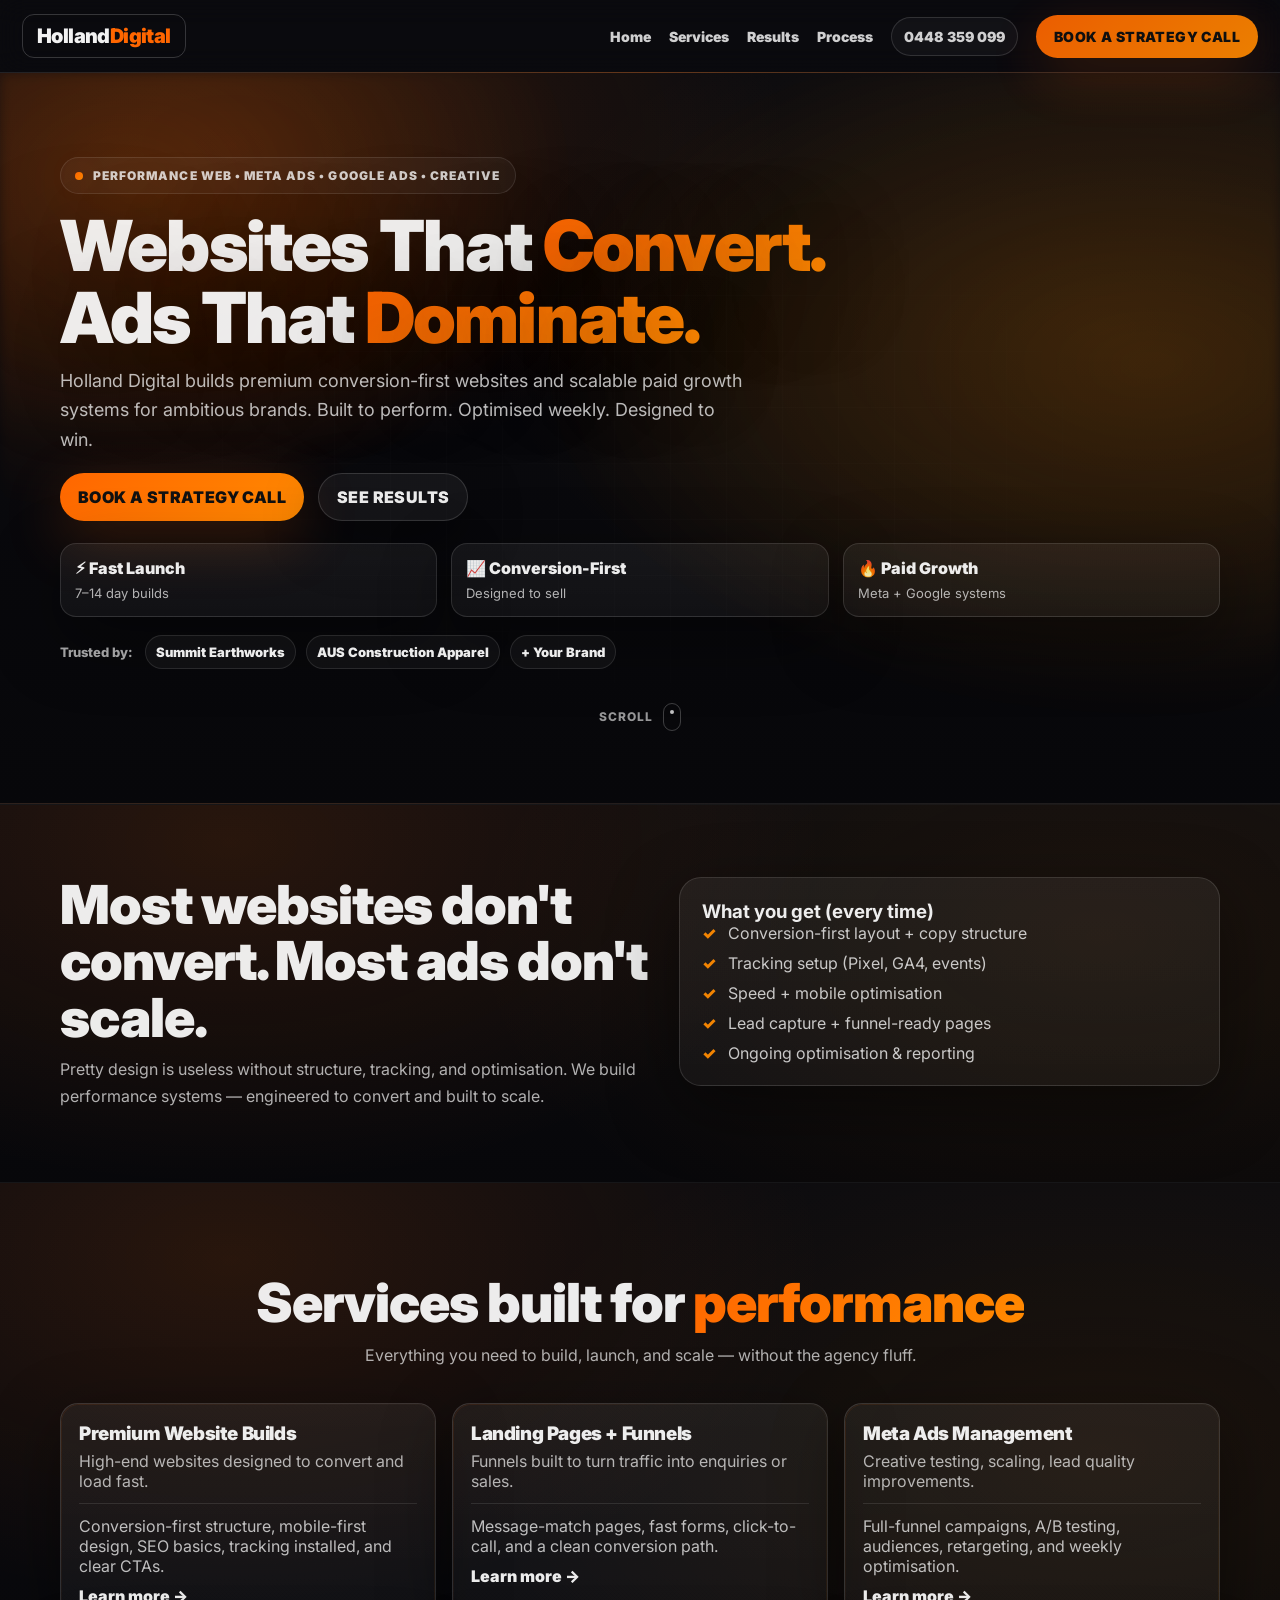
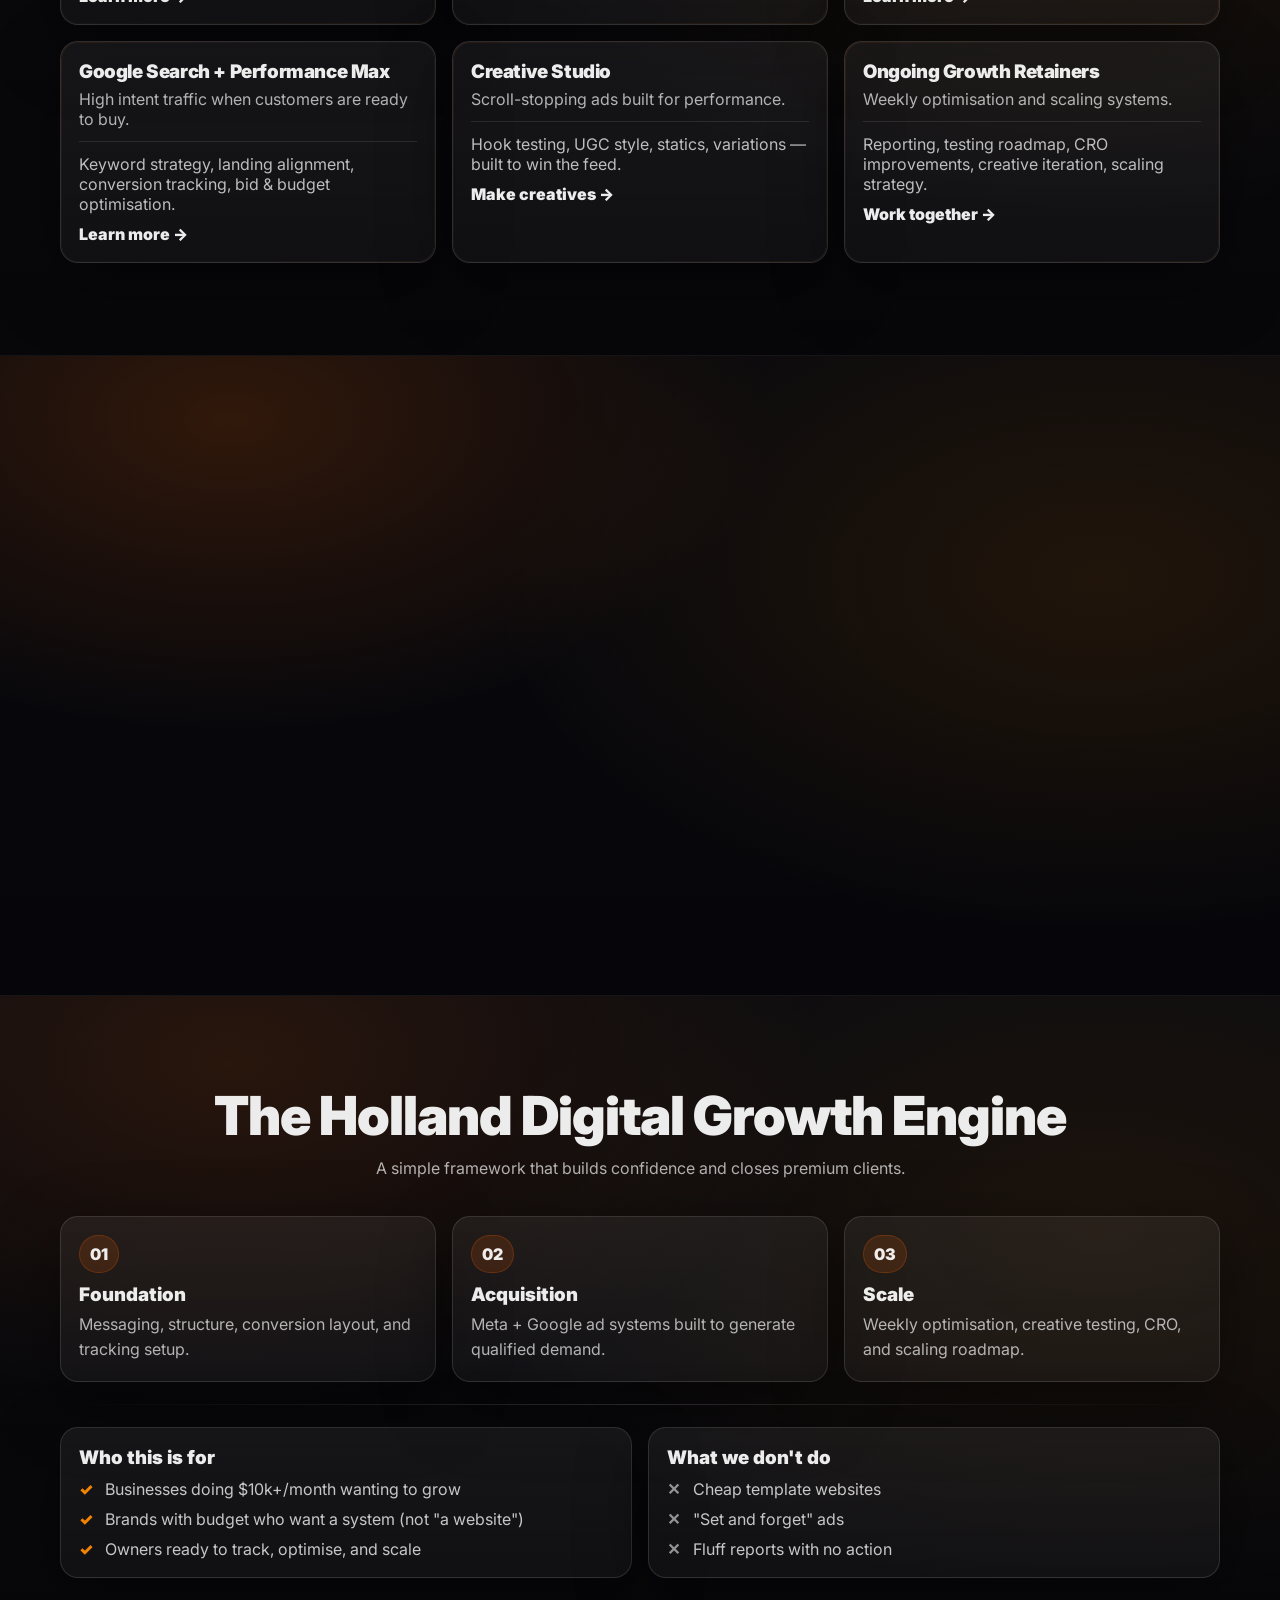
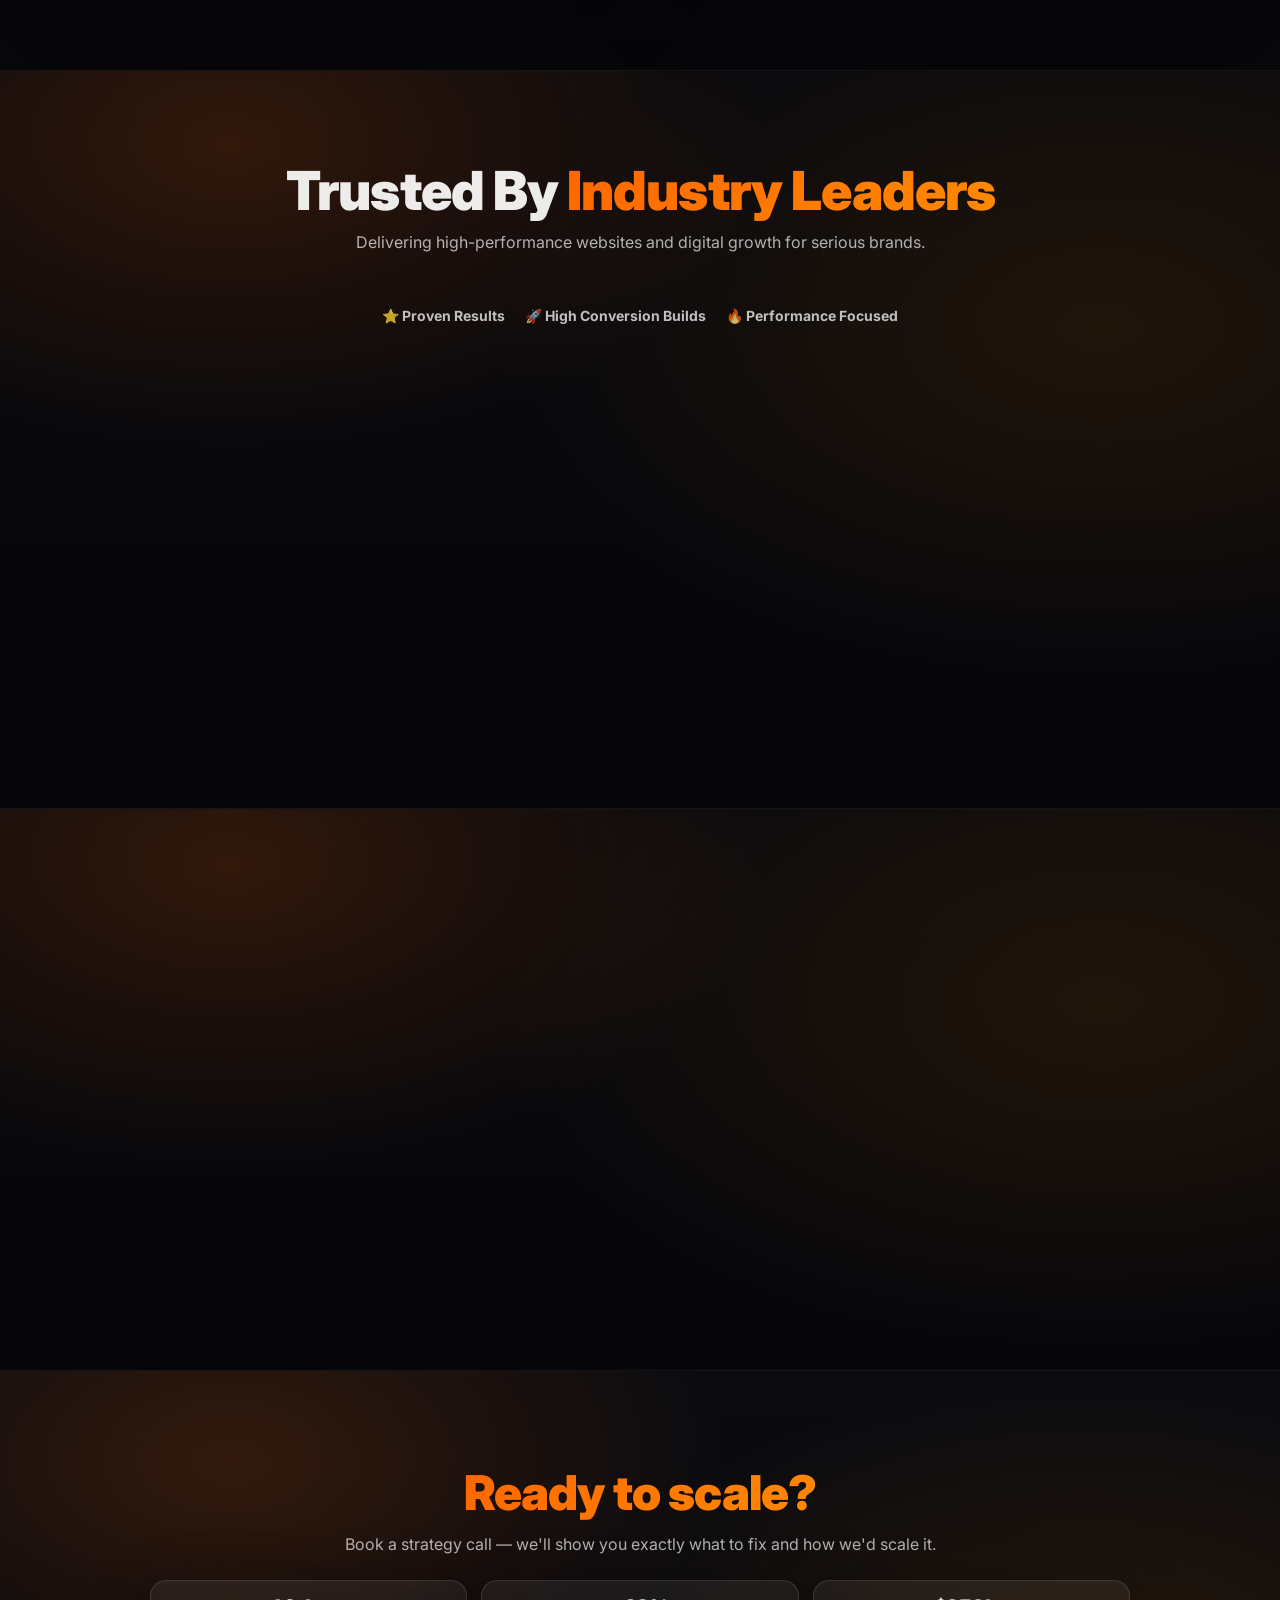
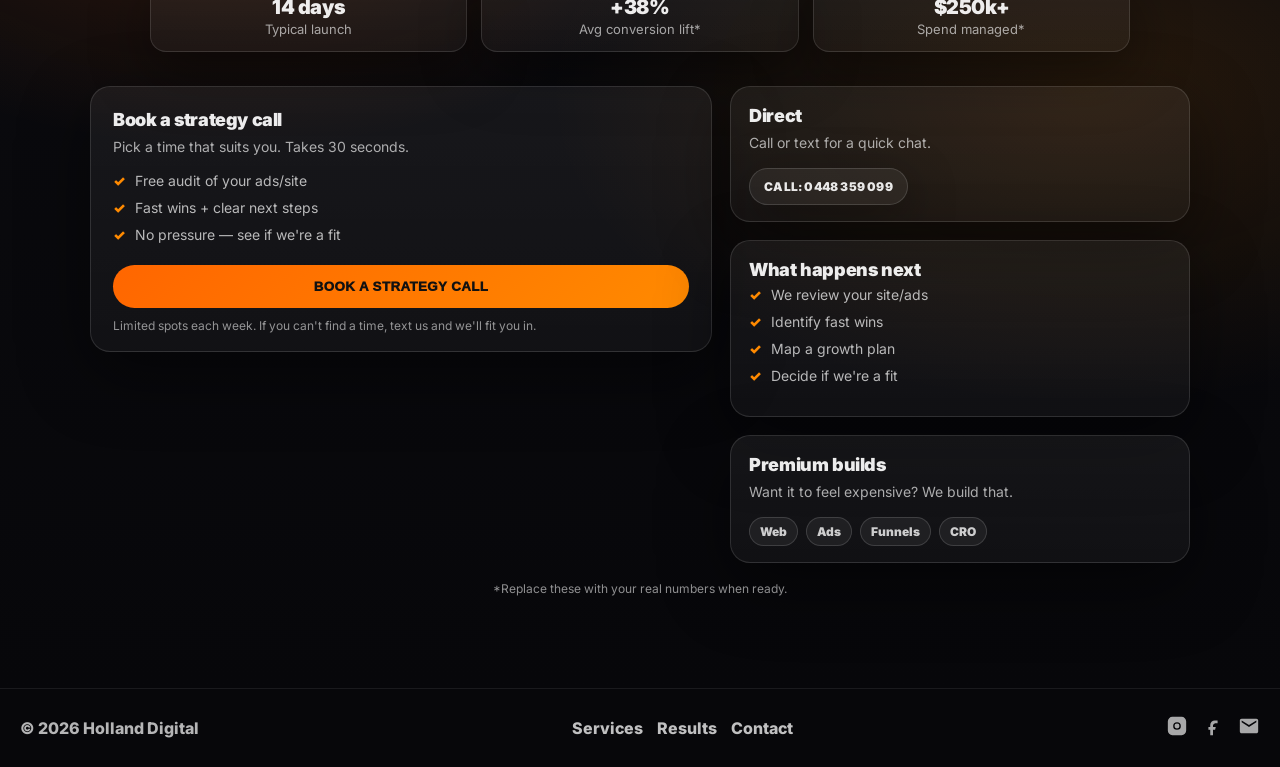
==== index.html @ 3cc05c01 "Replace service card links with single 'Learn more →' per card Made-with: Cursor" ====
<!doctype html>
<html lang="en">
<head>
  <meta charset="utf-8" />
  <meta name="viewport" content="width=device-width,initial-scale=1" />
  <meta name="theme-color" content="#0b0b0f" />

  <!-- Title Tag -->
  <title>Web Design & Google Ads Agency Australia | Holland Digital</title>

  <!-- Meta Description -->
  <meta name="description" content="Holland Digital builds premium conversion-first websites and Google & Meta ad systems for ambitious Australian brands. Fast launches, weekly optimisation, real results.">

  <!-- Open Graph (for social sharing) -->
  <meta property="og:title" content="Web Design & Google Ads Agency Australia | Holland Digital">
  <meta property="og:description" content="Premium websites and paid ad systems built to convert and scale.">
  <meta property="og:url" content="https://www.holland-digital.com/">
  <meta property="og:type" content="website">

  <link rel="icon" type="image/x-icon" href="/favicon.ico">
  <link rel="icon" type="image/png" sizes="32x32" href="/favicon-32x32.png">
  <link rel="icon" type="image/png" sizes="16x16" href="/favicon-16x16.png">
  <link rel="apple-touch-icon" sizes="180x180" href="/apple-touch-icon.png">
  <link rel="manifest" href="/site.webmanifest">

  <link rel="preconnect" href="https://fonts.googleapis.com" />
  <link rel="preconnect" href="https://fonts.gstatic.com" crossorigin />
  <link href="https://fonts.googleapis.com/css2?family=Inter:wght@400;500;600;700;800;900;1000&display=swap" rel="stylesheet" />

  <link rel="stylesheet" href="style.css" />
  <link rel="stylesheet" href="https://assets.calendly.com/assets/external/widget.css" />
</head>

<body class="theme-dark">

  <!-- NAV -->
  <nav class="nav">
    <a class="brand" href="#top" aria-label="Holland Digital Home">
      <span class="brand__box">Holland<span>Digital</span></span>
    </a>

    <div class="nav__links">
      <a href="#top">Home</a>
      <a href="#services">Services</a>
      <a href="#results">Results</a>
      <a href="#process">Process</a>
      <a href="tel:0448359099" class="nav__phone">0448 359 099</a>
      <a href="#" class="cta js-calendly">BOOK A STRATEGY CALL</a>
    </div>

    <button class="nav__burger" aria-label="Open menu" aria-expanded="false">
      <span></span><span></span><span></span>
    </button>
  </nav>

  <!-- MOBILE MENU -->
  <div class="mobile" data-mobile>
    <div class="mobile__panel">
      <a href="#top">Home</a>
      <a href="#services">Services</a>
      <a href="#results">Results</a>
      <a href="#process">Process</a>
      <a href="#faq">FAQ</a>
      <a href="tel:0448359099">Call: 0448 359 099</a>
      <a href="#" class="cta js-calendly">BOOK A STRATEGY CALL</a>
    </div>
  </div>

  <!-- HERO -->
  <header id="top" class="hero">
    <div class="hero__bg"></div>
    <div class="hero__grid"></div>

    <div class="container hero__wrap">
      <div class="hero__left">
        <div class="pill reveal">
          <span class="dot"></span>
          PERFORMANCE WEB • META ADS • GOOGLE ADS • CREATIVE
        </div>

        <h1 class="reveal">
          Websites That <span class="accent">Convert.</span><br/>
          Ads That <span class="accent">Dominate.</span>
        </h1>

        <p class="reveal">
          Holland Digital builds premium conversion-first websites and scalable paid growth systems for ambitious brands.
          Built to perform. Optimised weekly. Designed to win.
        </p>

        <div class="hero__actions reveal">
          <a href="#" class="cta js-calendly">BOOK A STRATEGY CALL</a>
          <a class="btn btn--ghost" href="#results">SEE RESULTS</a>
        </div>

        <div class="proof reveal">
          <div class="proof__item">
            <strong>⚡ Fast Launch</strong>
            <span>7–14 day builds</span>
          </div>
          <div class="proof__item">
            <strong>📈 Conversion-First</strong>
            <span>Designed to sell</span>
          </div>
          <div class="proof__item">
            <strong>🔥 Paid Growth</strong>
            <span>Meta + Google systems</span>
          </div>
        </div>

        <div class="trust reveal">
          <span class="trust__label">Trusted by:</span>
          <div class="trust__row">
            <div class="trust__chip">Summit Earthworks</div>
            <div class="trust__chip">AUS Construction Apparel</div>
            <div class="trust__chip">+ Your Brand</div>
          </div>
        </div>
      </div>

    </div>

    <div class="hero__scroll">
      <span>Scroll</span>
      <div class="hero__mouse"></div>
    </div>
  </header>

  <!-- CALLOUT -->
  <section class="section section--tight">
    <div class="container">
      <div class="split">
        <div class="split__left reveal">
          <h2 class="h2">Most websites don't convert. Most ads don't scale.</h2>
          <p class="muted">
            Pretty design is useless without structure, tracking, and optimisation.
            We build performance systems — engineered to convert and built to scale.
          </p>
        </div>
        <div class="split__right reveal">
          <div class="calloutCard">
            <h3>What you get (every time)</h3>
            <ul class="ticks">
              <li>Conversion-first layout + copy structure</li>
              <li>Tracking setup (Pixel, GA4, events)</li>
              <li>Speed + mobile optimisation</li>
              <li>Lead capture + funnel-ready pages</li>
              <li>Ongoing optimisation & reporting</li>
            </ul>
          </div>
        </div>
      </div>
    </div>
  </section>

  <!-- SERVICES -->
  <section id="services" class="section">
    <div class="container">
      <div class="sectionHead">
        <h2 class="h2 reveal">Services built for <span class="accent">performance</span></h2>
        <p class="muted reveal">Everything you need to build, launch, and scale — without the agency fluff.</p>
      </div>

      <div class="grid grid--3">
        <article class="card reveal">
          <div class="card__top">
            <h3>Premium Website Builds</h3>
            <p>High-end websites designed to convert and load fast.</p>
          </div>
          <div class="card__more">
            <p>Conversion-first structure, mobile-first design, SEO basics, tracking installed, and clear CTAs.</p>
            <a class="mini" href="/web-design">Learn more →</a>
          </div>
        </article>

        <article class="card reveal">
          <div class="card__top">
            <h3>Landing Pages + Funnels</h3>
            <p>Funnels built to turn traffic into enquiries or sales.</p>
          </div>
          <div class="card__more">
            <p>Message-match pages, fast forms, click-to-call, and a clean conversion path.</p>
            <a class="mini" href="/landing-pages">Learn more →</a>
          </div>
        </article>

        <article class="card reveal">
          <div class="card__top">
            <h3>Meta Ads Management</h3>
            <p>Creative testing, scaling, lead quality improvements.</p>
          </div>
          <div class="card__more">
            <p>Full-funnel campaigns, A/B testing, audiences, retargeting, and weekly optimisation.</p>
            <a class="mini" href="/meta-ads">Learn more →</a>
          </div>
        </article>

        <article class="card reveal">
          <div class="card__top">
            <h3>Google Search + Performance Max</h3>
            <p>High intent traffic when customers are ready to buy.</p>
          </div>
          <div class="card__more">
            <p>Keyword strategy, landing alignment, conversion tracking, bid & budget optimisation.</p>
            <a class="mini" href="/google-ads">Learn more →</a>
          </div>
        </article>

        <article class="card reveal">
          <div class="card__top">
            <h3>Creative Studio</h3>
            <p>Scroll-stopping ads built for performance.</p>
          </div>
          <div class="card__more">
            <p>Hook testing, UGC style, statics, variations — built to win the feed.</p>
            <a class="mini" href="#contact">Make creatives →</a>
          </div>
        </article>

        <article class="card reveal">
          <div class="card__top">
            <h3>Ongoing Growth Retainers</h3>
            <p>Weekly optimisation and scaling systems.</p>
          </div>
          <div class="card__more">
            <p>Reporting, testing roadmap, CRO improvements, creative iteration, scaling strategy.</p>
            <a class="mini" href="#contact">Work together →</a>
          </div>
        </article>
      </div>
    </div>
  </section>

  <!-- RESULTS -->
  <section id="results" class="section section--alt">
    <div class="container">
      <div class="sectionHead">
        <h2 class="h2 reveal">Performance speaks louder than claims.</h2>
        <p class="muted reveal">Drop real numbers in here. Even small wins build huge trust.</p>
      </div>

      <div class="grid grid--3">
        <article class="case reveal">
          <div class="case__metric">+37%</div>
          <div class="case__title">More enquiries</div>
          <div class="case__body">Conversion rebuild + Meta lead funnel + tracking.</div>
          <div class="case__client">Summit Earthworks</div>
        </article>

        <article class="case reveal">
          <div class="case__metric">3.8x</div>
          <div class="case__title">ROAS</div>
          <div class="case__body">Creative testing + scaling winners + retargeting.</div>
          <div class="case__client">AUS Construction Apparel</div>
        </article>

        <article class="case reveal">
          <div class="case__metric">95+</div>
          <div class="case__title">Mobile speed</div>
          <div class="case__body">Performance build + asset optimisation + clean UI.</div>
          <div class="case__client">Your Next Brand</div>
        </article>
      </div>

      <div class="ctaStrip reveal">
        <div>
          <h3>Want results like this?</h3>
          <p class="muted">Let's map the fastest path to scale for your business.</p>
        </div>
        <a href="#" class="cta js-calendly">BOOK A STRATEGY CALL</a>
      </div>
    </div>
  </section>

  <!-- PROCESS -->
  <section id="process" class="section">
    <div class="container">
      <div class="sectionHead">
        <h2 class="h2 reveal">The Holland Digital Growth Engine</h2>
        <p class="muted reveal">A simple framework that builds confidence and closes premium clients.</p>
      </div>

      <div class="grid grid--3">
        <article class="step reveal">
          <div class="step__num">01</div>
          <h3>Foundation</h3>
          <p>Messaging, structure, conversion layout, and tracking setup.</p>
        </article>

        <article class="step reveal">
          <div class="step__num">02</div>
          <h3>Acquisition</h3>
          <p>Meta + Google ad systems built to generate qualified demand.</p>
        </article>

        <article class="step reveal">
          <div class="step__num">03</div>
          <h3>Scale</h3>
          <p>Weekly optimisation, creative testing, CRO, and scaling roadmap.</p>
        </article>
      </div>

      <div class="divider reveal"></div>

      <div class="grid grid--2">
        <div class="panel reveal">
          <h3>Who this is for</h3>
          <ul class="ticks">
            <li>Businesses doing $10k+/month wanting to grow</li>
            <li>Brands with budget who want a system (not "a website")</li>
            <li>Owners ready to track, optimise, and scale</li>
          </ul>
        </div>

        <div class="panel reveal">
          <h3>What we don't do</h3>
          <ul class="ticks ticks--x">
            <li>Cheap template websites</li>
            <li>"Set and forget" ads</li>
            <li>Fluff reports with no action</li>
          </ul>
        </div>
      </div>
    </div>
  </section>

  <!-- TRUSTED / CLIENTS -->
  <section id="trusted" class="section section-clients reveal">
    <div class="container">
      <h2 class="h2 reveal">Trusted By <span class="accent">Industry Leaders</span></h2>
      <p class="section-subtitle muted reveal">
        Delivering high-performance websites and digital growth for serious brands.
      </p>

      <div class="trust-badge">
        <span>⭐ Proven Results</span>
        <span>🚀 High Conversion Builds</span>
        <span>🔥 Performance Focused</span>
      </div>

      <div class="clients-grid">
        <div class="client-card reveal">
          <img src="assets/summit-earthworks-logo.png" alt="Summit Earthworks" onerror="this.outerHTML='<div class=client-placeholder>Summit Earthworks</div>'">
          <div class="client-meta">
            <strong>Summit Earthworks</strong>
            <span>Website Build + Lead Capture</span>
          </div>
          <div class="client-stats">
            <div class="stat-chip">
              <small>Conversion Rate</small>
              <b>+38%</b>
            </div>
            <div class="stat-chip">
              <small>Leads / Month</small>
              <b>+64%</b>
            </div>
            <div class="stat-chip">
              <small>Load Speed</small>
              <b>1.2s</b>
            </div>
          </div>
        </div>
        <div class="client-card reveal">
          <img src="assets/aus-construction-apparel-logo.png" alt="AUS Construction Apparel" onerror="this.outerHTML='<div class=client-placeholder>AUS Construction Apparel</div>'">
          <div class="client-meta">
            <strong>AUS Construction Apparel</strong>
            <span>Brand + E-commerce Build</span>
          </div>
          <div class="client-stats">
            <div class="stat-chip">
              <small>ROAS</small>
              <b>3.9×</b>
            </div>
            <div class="stat-chip">
              <small>Sales / Month</small>
              <b>+41%</b>
            </div>
            <div class="stat-chip">
              <small>Cart Rate</small>
              <b>+22%</b>
            </div>
          </div>
        </div>
      </div>
    </div>
  </section>

  <!-- FAQ -->
  <section id="faq" class="section section--alt">
    <div class="container">
      <div class="sectionHead">
        <h2 class="h2 reveal">FAQ</h2>
        <p class="muted reveal">Clear answers = faster closes.</p>
      </div>

      <div class="faq">
        <button class="faq__q reveal" aria-expanded="false">
          <span>How fast can you build a website?</span>
          <span class="faq__icon">+</span>
        </button>
        <div class="faq__a">
          Most builds launch in 7–14 days depending on page count, content, and approvals.
        </div>

        <button class="faq__q reveal" aria-expanded="false">
          <span>Do you do ads AND the website?</span>
          <span class="faq__icon">+</span>
        </button>
        <div class="faq__a">
          Yes. We build the website/funnel and the paid acquisition system so everything is aligned and trackable.
        </div>

        <button class="faq__q reveal" aria-expanded="false">
          <span>What makes you different?</span>
          <span class="faq__icon">+</span>
        </button>
        <div class="faq__a">
          We're performance-first. You get conversion structure, tracking, weekly optimisation, and a scaling roadmap — not just design.
        </div>

        <button class="faq__q reveal" aria-expanded="false">
          <span>Can you work with any industry?</span>
          <span class="faq__icon">+</span>
        </button>
        <div class="faq__a">
          Yes — if you have budget, offer clarity, and a desire to scale. We tailor the system to your market.
        </div>
      </div>
    </div>
  </section>

  <!-- CONTACT -->
  <section id="contact" class="section section-dark section-contact">
    <div class="container">
      <h2 class="cta-title reveal"><span class="accent">Ready to scale?</span></h2>
      <p class="section-subtitle reveal">Book a strategy call — we'll show you exactly what to fix and how we'd scale it.</p>

      <!-- mini proof stats -->
      <div class="mini-stats reveal">
        <div class="mini-stat">
          <div class="mini-num">14 days</div>
          <div class="mini-label">Typical launch</div>
        </div>
        <div class="mini-stat">
          <div class="mini-num">+38%</div>
          <div class="mini-label">Avg conversion lift*</div>
        </div>
        <div class="mini-stat">
          <div class="mini-num">$250k+</div>
          <div class="mini-label">Spend managed*</div>
        </div>
      </div>

      <div class="contact-grid">
        <!-- LEFT: booking card -->
        <div class="contact-card contact-card--primary reveal">
          <h3>Book a strategy call</h3>
          <p class="muted">Pick a time that suits you. Takes 30 seconds.</p>

          <ul class="ticklist">
            <li>Free audit of your ads/site</li>
            <li>Fast wins + clear next steps</li>
            <li>No pressure — see if we're a fit</li>
          </ul>

          <button
            class="btn primary btn-calendly js-calendly"
            type="button"
          >
            BOOK A STRATEGY CALL
          </button>

          <div class="tiny tiny-dark">
            Limited spots each week. If you can't find a time, text us and we'll fit you in.
          </div>
        </div>

        <!-- RIGHT: support cards -->
        <div class="contact-side reveal">
          <div class="contact-card">
            <h3>Direct</h3>
            <p class="muted">Call or text for a quick chat.</p>
            <a class="pill" href="tel:0448359099">CALL: 0448 359 099</a>
          </div>

          <div class="contact-card">
            <h3>What happens next</h3>
            <ul class="ticklist">
              <li>We review your site/ads</li>
              <li>Identify fast wins</li>
              <li>Map a growth plan</li>
              <li>Decide if we're a fit</li>
            </ul>
          </div>

          <div class="contact-card">
            <h3>Premium builds</h3>
            <p class="muted">Want it to feel expensive? We build that.</p>
            <div class="chips">
              <span class="chip">Web</span>
              <span class="chip">Ads</span>
              <span class="chip">Funnels</span>
              <span class="chip">CRO</span>
            </div>
          </div>
        </div>
      </div>

      <p class="tiny tiny-center reveal">
        *Replace these with your real numbers when ready.
      </p>
    </div>
  </section>

  <!-- FOOTER -->
  <footer class="footer">
    <div class="footer-left">
      © <span id="y"></span> Holland Digital
    </div>

    <div class="footlinks">
      <a href="#services">Services</a>
      <a href="#results">Results</a>
      <a href="#contact">Contact</a>
    </div>

    <div class="socials">
      <a href="https://www.instagram.com/hollanddigital_?igsh=MTB1NHE2cHNudWk3Zg%3D%3D" target="_blank" rel="noopener noreferrer" aria-label="Instagram">
        <svg viewBox="0 0 24 24" class="social-icon">
          <path d="M7 2h10a5 5 0 015 5v10a5 5 0 01-5 5H7a5 5 0 01-5-5V7a5 5 0 015-5zm5 5.8A4.2 4.2 0 1016.2 12 4.2 4.2 0 0012 7.8zm0 6.9A2.7 2.7 0 1114.7 12 2.7 2.7 0 0112 14.7zm4.5-7.6a1 1 0 11-1-1 1 1 0 011 1z"/>
        </svg>
      </a>

      <a href="https://www.facebook.com/profile.php?id=61588367780540" target="_blank" rel="noopener noreferrer" aria-label="Facebook">
        <svg viewBox="0 0 24 24" class="social-icon">
          <path d="M14 9h3V6h-3c-2.8 0-5 2.2-5 5v2H7v3h2v6h3v-6h2.3l.7-3H12v-2c0-.6.4-1 1-1z"/>
        </svg>
      </a>

      <a href="mailto:jye@holland-digital.com" aria-label="Email">
        <svg viewBox="0 0 24 24" class="social-icon">
          <path d="M20 4H4c-1.1 0-2 .9-2 2v12c0 1.1.9 2 2 2h16c1.1 0 2-.9 2-2V6c0-1.1-.9-2-2-2zm0 4l-8 5-8-5V6l8 5 8-5v2z"/>
        </svg>
      </a>
    </div>
  </footer>

  <div class="hd-modal" id="calModal" aria-hidden="true">
    <div class="hd-modal__backdrop" data-close></div>

    <div class="hd-modal__panel" role="dialog" aria-modal="true" aria-labelledby="calTitle">
      <div class="hd-modal__top">
        <div class="hd-modal__titleWrap">
          <div class="hd-modal__kicker">FREE CONSULTATION</div>
          <div class="hd-modal__title" id="calTitle">Book a 30-Min Strategy Call</div>
        </div>

        <button class="hd-modal__close" type="button" aria-label="Close modal" data-close>✕</button>
      </div>

      <div class="hd-modal__body">
        <div
          class="calendly-inline-widget"
          data-url="https://calendly.com/holland-digital-ywaf/30min"
          style="min-width:320px;height:720px;">
        </div>
      </div>
    </div>
  </div>

  <script src="script.js"></script>
</body>
</html>
---- style.css ----
:root{
  --bg:#0b0b0f;
  --bg2:#07070a;

  --text: rgba(255,255,255,.92);
  --muted: rgba(255,255,255,.68);

  --orange:#ff6600;
  --orange2:#ff8a00;

  --border: rgba(255,255,255,.12);
  --surface: rgba(255,255,255,.06);
  --surface2: rgba(255,255,255,.04);

  --radius: 18px;
  --shadow: 0 22px 70px rgba(0,0,0,.45);
  --shadowH: 0 34px 110px rgba(0,0,0,.60);

  --max: 1200px;
}

*{ margin:0; padding:0; box-sizing:border-box; }
html, body{
  font-family: Inter, system-ui, -apple-system, Segoe UI, Roboto, Arial, sans-serif;
  background: linear-gradient(180deg, var(--bg), var(--bg2));
  color: var(--text);
  -webkit-font-smoothing: antialiased;
  -moz-osx-font-smoothing: grayscale;
}
body{ overflow-x:hidden; }

a{ color: rgba(255,255,255,.88); text-decoration:none; }
a:hover{ color:#fff; }

.container{
  width:100%;
  max-width: var(--max);
  margin:0 auto;
  padding:0 20px;
}

.accent{
  background: linear-gradient(135deg, var(--orange), var(--orange2));
  -webkit-background-clip:text;
  background-clip:text;
  color: transparent;
}

/* =========================
   NAV
   ========================= */
.nav{
  position: sticky;
  top:0;
  z-index: 999;
  width:100%;
  display:flex;
  align-items:center;
  justify-content:space-between;
  padding: 14px 22px;
  background: rgba(10,10,14,.72);
  border-bottom: 1px solid rgba(255,255,255,.10);
  backdrop-filter: blur(14px);
  -webkit-backdrop-filter: blur(14px);
}
.nav::after{
  content:"";
  position:absolute;
  left:0; right:0; bottom:-1px;
  height: 1px;
  background: linear-gradient(90deg, transparent, rgba(255,102,0,.55), transparent);
  opacity: .55;
  pointer-events:none;
}

.brand__box{
  display:inline-flex;
  gap: 0;
  align-items:center;
  font-weight: 1000;
  letter-spacing: -.6px;
  font-size: 20px;
  color: rgba(255,255,255,.95);
  border: 1px solid rgba(255,255,255,.18);
  border-radius: 12px;
  padding: 9px 14px;
}
.brand__box span{ color: var(--orange); }

.nav__links{
  display:flex;
  align-items:center;
  gap: 18px;
}
.nav__links a{
  font-weight: 900;
  font-size: 14px;
  opacity: .92;
  transition: transform .15s ease, opacity .15s ease;
}
.nav__links a:hover{ transform: translateY(-1px); opacity: 1; }

.nav__phone{
  padding: 10px 12px;
  border-radius: 999px;
  border: 1px solid rgba(255,255,255,.14);
  background: rgba(255,255,255,.04);
}

.nav__burger{
  display:none;
  background: transparent;
  border:0;
  cursor:pointer;
}
.nav__burger span{
  display:block;
  width: 24px;
  height: 2px;
  background: rgba(255,255,255,.85);
  margin: 5px 0;
  border-radius: 2px;
}

/* Mobile menu */
.mobile{
  position: fixed;
  inset: 0;
  background: rgba(0,0,0,.55);
  backdrop-filter: blur(8px);
  -webkit-backdrop-filter: blur(8px);
  display:none;
  z-index: 998;
}
.mobile.is-open{ display:block; }
.mobile__panel{
  position:absolute;
  right: 14px;
  top: 68px;
  width: min(340px, calc(100% - 28px));
  padding: 16px;
  border-radius: 18px;
  background: linear-gradient(180deg, rgba(20,20,26,.96), rgba(10,10,14,.96));
  border: 1px solid rgba(255,255,255,.12);
  box-shadow: var(--shadow);
  display:flex;
  flex-direction:column;
  gap: 10px;
}
.mobile__panel a{
  padding: 12px 12px;
  border-radius: 12px;
  background: rgba(255,255,255,.04);
  border: 1px solid rgba(255,255,255,.10);
}
.mobile__panel a.cta{
  justify-content: center;
  text-align: center;
  background: linear-gradient(135deg, var(--orange), var(--orange2));
  color: #111 !important;
  border: 0;
  font-weight: 900;
}

/* =========================
   BUTTONS
   ========================= */
.btn{
  display:inline-flex;
  align-items:center;
  justify-content:center;
  gap:10px;
  padding: 13px 18px;
  border-radius: 999px;
  font-weight: 1000;
  letter-spacing: .4px;
  transition: transform .16s ease, box-shadow .16s ease, border-color .16s ease, opacity .16s ease;
  position: relative;
  overflow:hidden;
}
.btn--sm{ padding: 11px 14px; font-size: 13px; }

.cta{
  display:inline-flex;
  align-items:center;
  justify-content:center;
  gap:10px;
  padding: 13px 18px;
  border-radius: 999px;
  font-weight: 1000;
  letter-spacing: .4px;
  text-decoration: none;
  transition: transform .16s ease, box-shadow .16s ease;
  position: relative;
  overflow: hidden;
  background: linear-gradient(135deg, var(--orange), var(--orange2));
  color: #111 !important;
  border: 0;
  box-shadow: 0 18px 60px rgba(255,102,0,.22);
}
.cta:hover{
  transform: translateY(-2px);
  box-shadow: 0 24px 72px rgba(255,102,0,.30);
}
.cta::after{
  content:"";
  position:absolute;
  top:-40%;
  left:-35%;
  width:40%;
  height:180%;
  background: linear-gradient(90deg, transparent, rgba(255,255,255,.35), transparent);
  transform: rotate(18deg);
  opacity:0;
}
.cta:hover::after{
  opacity:1;
  animation: shine .9s ease forwards;
}

.btn--primary,
.btn-primary{
  background: linear-gradient(135deg, var(--orange), var(--orange2));
  color: #111 !important;
  border: 0;
  box-shadow: 0 18px 60px rgba(255,102,0,.22);
}
.btn-primary{
  display:inline-flex;
  align-items:center;
  justify-content:center;
  gap:10px;
  padding: 13px 18px;
  border-radius: 999px;
  font-weight: 1000;
  letter-spacing: .4px;
  text-decoration: none;
  transition: transform .16s ease, box-shadow .16s ease;
  position: relative;
  overflow: hidden;
}
.btn-primary.btn--sm{ padding: 11px 14px; font-size: 13px; }
.btn--primary:hover,
.btn-primary:hover{
  transform: translateY(-2px);
  box-shadow: 0 24px 72px rgba(255,102,0,.30);
}

.btn--ghost{
  background: rgba(255,255,255,.05);
  border: 1px solid rgba(255,255,255,.14);
  color: rgba(255,255,255,.92);
  box-shadow: 0 18px 55px rgba(0,0,0,.35);
}
.btn--ghost:hover{
  transform: translateY(-2px);
  border-color: rgba(255,102,0,.25);
}

/* Shine */
.btn--primary::after,
.btn-primary::after{
  content:"";
  position:absolute;
  top:-40%;
  left:-35%;
  width:40%;
  height:180%;
  background: linear-gradient(90deg, transparent, rgba(255,255,255,.35), transparent);
  transform: rotate(18deg);
  opacity:0;
}
.btn--primary:hover::after,
.btn-primary:hover::after{
  opacity:1;
  animation: shine .9s ease forwards;
}
@keyframes shine{
  0%{ transform: translateX(0) rotate(18deg); }
  100%{ transform: translateX(380%) rotate(18deg); }
}

/* =========================
   HERO
   ========================= */
.hero{
  position: relative;
  overflow:hidden;
  padding: 84px 0 72px;
  border-bottom: 1px solid rgba(255,255,255,.06);
  background:
    radial-gradient(900px 520px at 18% 10%, rgba(255,102,0,.16), transparent 62%),
    radial-gradient(900px 520px at 86% 35%, rgba(255,138,0,.10), transparent 68%),
    linear-gradient(180deg, var(--bg), var(--bg2));
}
.hero__bg{
  position:absolute;
  inset:0;
  background:
    radial-gradient(700px 520px at 10% 15%, rgba(255,102,0,.20), transparent 65%),
    radial-gradient(900px 520px at 90% 40%, rgba(255,138,0,.14), transparent 70%);
  filter: blur(6px);
  opacity: .95;
  pointer-events:none;
  z-index:0;
}
.hero__grid{
  position:absolute;
  inset:-2px;
  background:
    linear-gradient(to right, rgba(255,255,255,.07) 1px, transparent 1px),
    linear-gradient(to bottom, rgba(255,255,255,.07) 1px, transparent 1px);
  background-size: 56px 56px;
  opacity:.16;
  mask-image: radial-gradient(closest-side, rgba(0,0,0,1) 35%, transparent 85%);
  -webkit-mask-image: radial-gradient(closest-side, rgba(0,0,0,1) 35%, transparent 85%);
  pointer-events:none;
  z-index:0;
  animation: gridMove 16s linear infinite;
}
@keyframes gridMove{
  0%{ transform: translate3d(0,0,0); }
  100%{ transform: translate3d(-56px,-56px,0); }
}

.hero__wrap{
  position: relative;
  z-index: 1;
  display:grid;
  grid-template-columns: 1fr;
  gap: 42px;
  align-items:center;
}

.pill{
  display:inline-flex;
  gap: 10px;
  align-items:center;
  padding: 10px 14px;
  border-radius: 999px;
  background: rgba(255,255,255,.04);
  border: 1px solid rgba(255,255,255,.10);
  color: rgba(255,255,255,.78);
  font-weight: 900;
  font-size: 12px;
  letter-spacing: 1.05px;
  text-transform: uppercase;
}
.dot{
  width: 8px;
  height: 8px;
  border-radius: 999px;
  background: linear-gradient(135deg, var(--orange), var(--orange2));
  box-shadow: 0 0 24px rgba(255,102,0,.35);
}

.hero h1{
  margin: 16px 0 12px;
  font-weight: 1000;
  letter-spacing: -1.8px;
  line-height: 1.02;
  font-size: clamp(44px, 5.5vw, 76px);
  text-shadow: 0 24px 90px rgba(0,0,0,.55);
}
.hero p{
  max-width: 62ch;
  color: rgba(255,255,255,.72);
  font-size: 18px;
  line-height: 1.65;
}

.hero__actions{
  display:flex;
  gap: 14px;
  flex-wrap:wrap;
  margin-top: 18px;
}

.proof{
  margin-top: 22px;
  display:grid;
  grid-template-columns: repeat(3, minmax(0,1fr));
  gap: 14px;
}
.proof__item{
  background: linear-gradient(180deg, rgba(255,255,255,.06), rgba(255,255,255,.04));
  border: 1px solid rgba(255,255,255,.12);
  border-radius: 16px;
  padding: 14px 14px;
  box-shadow: var(--shadow);
}
.proof__item strong{
  display:block;
  font-weight: 1000;
  margin-bottom: 4px;
}
.proof__item span{
  color: rgba(255,255,255,.68);
  font-size: 13px;
}

.trust{
  margin-top: 18px;
  display:flex;
  gap: 12px;
  align-items:center;
  flex-wrap:wrap;
}
.trust__label{
  color: rgba(255,255,255,.62);
  font-weight: 800;
  font-size: 13px;
}
.trust__row{
  display:flex;
  gap: 10px;
  flex-wrap:wrap;
}
.trust__chip{
  padding: 8px 10px;
  border-radius: 999px;
  background: rgba(255,255,255,.04);
  border: 1px solid rgba(255,255,255,.10);
  font-weight: 900;
  font-size: 13px;
}

/* Hero art */
.hero__art{
  position: relative;
  border-radius: 24px;
  background: linear-gradient(180deg, rgba(255,255,255,.05), rgba(255,255,255,.03));
  border: 1px solid rgba(255,255,255,.12);
  box-shadow: var(--shadow);
  padding: 22px;
  overflow:hidden;
}
.hero__art::before{
  content:"";
  position:absolute;
  inset:-2px;
  background: radial-gradient(600px 240px at 20% 0%, rgba(255,102,0,.18), transparent 60%);
  opacity:.9;
  pointer-events:none;
}

.hero__img{
  width: 100%;
  height: auto;
  display:block;
  mix-blend-mode: screen;
  filter: brightness(1.08) contrast(1.05);
  opacity: .95;
  animation: floatHD 6s ease-in-out infinite;
}
@keyframes floatHD{
  0%,100%{ transform: translateY(0); }
  50%{ transform: translateY(-12px); }
}

.hero__ring{
  position:absolute;
  width: 520px;
  height: 520px;
  border-radius: 999px;
  border: 1px solid rgba(255,102,0,.25);
  left: -120px;
  bottom: -220px;
  filter: blur(.2px);
  opacity:.75;
}
.hero__ring--2{
  width: 640px;
  height: 640px;
  left: auto;
  right: -220px;
  bottom: -320px;
  border-color: rgba(255,255,255,.10);
  opacity:.55;
}

.hero__stats{
  margin-top: 14px;
  display:grid;
  grid-template-columns: repeat(3, minmax(0,1fr));
  gap: 12px;
}
.stat{
  padding: 14px;
  border-radius: 16px;
  background: rgba(255,255,255,.04);
  border: 1px solid rgba(255,255,255,.10);
}
.stat strong{
  display:block;
  font-size: 20px;
  font-weight: 1000;
}
.stat span{ color: rgba(255,255,255,.66); font-size: 13px; }

.hero__scroll{
  margin-top: 34px;
  display:flex;
  justify-content:center;
  align-items:center;
  gap: 10px;
  color: rgba(255,255,255,.58);
  font-weight: 800;
  font-size: 12px;
  letter-spacing: 1px;
  text-transform: uppercase;
}
.hero__mouse{
  width: 18px;
  height: 28px;
  border-radius: 999px;
  border: 1px solid rgba(255,255,255,.22);
  position: relative;
}
.hero__mouse::after{
  content:"";
  width: 4px;
  height: 4px;
  border-radius: 999px;
  background: rgba(255,255,255,.75);
  position:absolute;
  left:50%;
  top: 6px;
  transform: translateX(-50%);
  animation: mouse 1.2s ease-in-out infinite;
}
@keyframes mouse{
  0%,100%{ transform: translate(-50%,0); opacity: .9; }
  50%{ transform: translate(-50%,8px); opacity: .25; }
}

/* =========================
   SECTIONS
   ========================= */
.section{
  padding: 92px 0;
  position: relative;
  background:
    radial-gradient(900px 520px at 18% 10%, rgba(255,102,0,.12), transparent 66%),
    radial-gradient(900px 520px at 86% 35%, rgba(255,138,0,.08), transparent 70%),
    linear-gradient(180deg, var(--bg), var(--bg2));
  border-top: 1px solid rgba(255,255,255,.06);
}
.section--alt,
.section-clients{
  background:
    radial-gradient(900px 520px at 18% 10%, rgba(255,102,0,.16), transparent 60%),
    radial-gradient(900px 520px at 86% 35%, rgba(255,138,0,.10), transparent 68%),
    linear-gradient(180deg, #09090d, #06060a);
}
.section--tight{ padding: 72px 0; }

/* =========================
   TRUSTED SECTION UPGRADE
   ========================= */

.section-clients {
  text-align: center;
}

.section-clients .section-subtitle {
  margin-bottom: 50px;
  font-size: 16px;
  opacity: .7;
}

.trust-badge {
  display:flex;
  justify-content:center;
  gap:20px;
  margin-bottom:40px;
  font-weight:700;
  font-size:14px;
  opacity:.8;
}

.clients-grid {
  display: grid;
  grid-template-columns: repeat(auto-fit, minmax(280px, 1fr));
  gap: 30px;
}

.client-card {
  background: linear-gradient(180deg, rgba(255,255,255,.06), rgba(255,255,255,.03));
  border: 1px solid rgba(255,255,255,.12);
  border-radius: 20px;
  padding: 40px 30px;
  transition: all .25s ease;
  backdrop-filter: blur(10px);
  position: relative;
  overflow: hidden;
}

.client-card:hover {
  transform: translateY(-6px);
  border-color: rgba(255,102,0,.35);
  box-shadow: 0 30px 80px rgba(0,0,0,.6);
}

.client-card img {
  max-height: 110px;
  max-width: 100%;
  object-fit: contain;
  margin-bottom: 25px;
  filter: drop-shadow(0 15px 35px rgba(0,0,0,.6));
}

.client-placeholder{
  font-weight: 1000;
  font-size: 18px;
  color: rgba(255,255,255,.85);
  margin-bottom: 25px;
}

.client-meta strong {
  display: block;
  font-size: 18px;
  font-weight: 900;
  margin-bottom: 6px;
}

.client-meta span {
  font-size: 14px;
  opacity: .65;
}

/* =========================
   CLIENT MINI STATS
   ========================= */

.client-stats{
  display: grid;
  grid-template-columns: repeat(3, minmax(0, 1fr));
  gap: 12px;
  margin-top: 18px;
}

.stat-chip{
  background: linear-gradient(180deg, rgba(255,255,255,.07), rgba(255,255,255,.03));
  border: 1px solid rgba(255,255,255,.12);
  border-radius: 16px;
  padding: 12px 12px;
  text-align: left;
  position: relative;
  overflow: hidden;
}

.stat-chip::before{
  content:"";
  position:absolute;
  inset:-2px;
  background: radial-gradient(280px 120px at 20% 0%, rgba(255,102,0,.16), transparent 60%);
  opacity:.9;
  pointer-events:none;
}

.stat-chip small{
  display:block;
  font-size: 12px;
  letter-spacing: .3px;
  opacity: .65;
  margin-bottom: 4px;
}

.stat-chip b{
  display:block;
  font-size: 18px;
  font-weight: 900;
  letter-spacing: -.2px;
}

.client-card:hover .stat-chip{
  border-color: rgba(255,102,0,.22);
}

.client-card:hover .stat-chip b{
  text-shadow: 0 0 22px rgba(255,102,0,.25);
}

/* Make chips stack nicely on mobile */
@media (max-width: 720px){
  .client-stats{
    grid-template-columns: 1fr;
  }
  .stat-chip{
    text-align:center;
  }
}

.sectionHead{
  text-align:center;
  margin-bottom: 34px;
}
.h2{
  font-size: clamp(34px, 4.2vw, 54px);
  letter-spacing: -1px;
  line-height: 1.05;
  font-weight: 1000;
}
.muted{
  color: var(--muted);
  max-width: 70ch;
  margin: 10px auto 0;
  line-height: 1.7;
}

/* Split */
.split{
  display:grid;
  grid-template-columns: 1.05fr .95fr;
  gap: 22px;
  align-items:start;
}
.calloutCard{
  border-radius: 22px;
  background: linear-gradient(180deg, var(--surface), var(--surface2));
  border: 1px solid rgba(255,255,255,.12);
  box-shadow: var(--shadow);
  padding: 22px;
}

/* Grids */
.grid{ display:grid; gap: 16px; }
.grid--3{ grid-template-columns: repeat(3, minmax(0,1fr)); }
.grid--2{ grid-template-columns: repeat(2, minmax(0,1fr)); }

/* Cards */
.card{
  border-radius: 18px;
  background: linear-gradient(180deg, var(--surface), var(--surface2));
  border: 1px solid rgba(255,255,255,.12);
  box-shadow: var(--shadow);
  padding: 18px;
  position: relative;
  overflow:hidden;
  transition: transform .18s ease, box-shadow .18s ease, border-color .18s ease;
}
.card::after{
  content:"";
  position:absolute;
  inset:0;
  border-radius: inherit;
  padding: 1px;
  background: linear-gradient(135deg, rgba(255,102,0,.55), rgba(255,255,255,.10), rgba(255,138,0,.45));
  -webkit-mask: linear-gradient(#000 0 0) content-box, linear-gradient(#000 0 0);
  -webkit-mask-composite: xor;
  mask-composite: exclude;
  opacity: .18;
  pointer-events:none;
  transition: opacity .18s ease;
}
.card:hover{
  transform: translateY(-6px);
  border-color: rgba(255,102,0,.35);
  box-shadow: var(--shadowH);
}
.card:hover::after{ opacity:.45; }

.card__top h3{
  font-weight: 1000;
  letter-spacing: -.4px;
  margin-bottom: 6px;
}
.card__top p{ color: var(--muted); }
.card__more{
  margin-top: 12px;
  padding-top: 12px;
  border-top: 1px solid rgba(255,255,255,.10);
  color: rgba(255,255,255,.72);
}
.mini{
  display:inline-block;
  margin-top: 10px;
  font-weight: 1000;
  color: rgba(255,255,255,.92);
}

/* Case studies */
.case{
  border-radius: 18px;
  background: linear-gradient(180deg, rgba(255,102,0,.10), rgba(255,255,255,.03));
  border: 1px solid rgba(255,255,255,.12);
  box-shadow: var(--shadow);
  padding: 18px;
}
.case__metric{
  font-size: 46px;
  font-weight: 1000;
  letter-spacing: -1.2px;
  background: linear-gradient(135deg, var(--orange), var(--orange2));
  -webkit-background-clip:text;
  background-clip:text;
  color: transparent;
}
.case__title{ font-weight: 1000; margin-top: 6px; }
.case__body{ color: var(--muted); margin-top: 8px; line-height: 1.6; }
.case__client{ margin-top: 12px; font-weight: 900; color: rgba(255,255,255,.86); }

/* CTA strip */
.ctaStrip{
  margin-top: 22px;
  padding: 18px;
  border-radius: 18px;
  background: linear-gradient(135deg, rgba(255,102,0,.14), rgba(255,255,255,.04));
  border: 1px solid rgba(255,255,255,.12);
  box-shadow: var(--shadow);
  display:flex;
  align-items:center;
  justify-content:space-between;
  gap: 14px;
}
.ctaStrip h3{ font-weight: 1000; }
.ctaStrip p{ margin-top: 6px; }

/* Steps */
.step{
  border-radius: 18px;
  background: linear-gradient(180deg, var(--surface), var(--surface2));
  border: 1px solid rgba(255,255,255,.12);
  box-shadow: var(--shadow);
  padding: 18px;
}
.step__num{
  display:inline-flex;
  padding: 8px 10px;
  border-radius: 999px;
  background: rgba(255,102,0,.14);
  border: 1px solid rgba(255,102,0,.22);
  font-weight: 1000;
  margin-bottom: 10px;
}
.step h3{ font-weight: 1000; margin-bottom: 6px; }
.step p{ color: var(--muted); line-height: 1.6; }

.panel{
  border-radius: 18px;
  background: linear-gradient(180deg, var(--surface), var(--surface2));
  border: 1px solid rgba(255,255,255,.12);
  box-shadow: var(--shadow);
  padding: 18px;
}
.panel h3{ font-weight: 1000; margin-bottom: 10px; }

.divider{
  height: 1px;
  background: linear-gradient(90deg, transparent, rgba(255,255,255,.14), transparent);
  margin: 22px 0;
}

/* Ticks */
.ticks{
  list-style:none;
  display:flex;
  flex-direction:column;
  gap: 10px;
}
.ticks li{
  padding-left: 26px;
  position: relative;
  color: rgba(255,255,255,.76);
}
.ticks li::before{
  content:"✓";
  position:absolute;
  left:0;
  top:0;
  color: rgba(255,138,0,.95);
  font-weight: 1000;
}
.ticks--x li::before{ content:"✕"; color: rgba(255,255,255,.55); }

/* FAQ */
.faq{
  max-width: 900px;
  margin: 0 auto;
  display:flex;
  flex-direction:column;
  gap: 10px;
}
.faq__q{
  width:100%;
  text-align:left;
  padding: 16px 16px;
  border-radius: 16px;
  border: 1px solid rgba(255,255,255,.12);
  background: rgba(255,255,255,.04);
  color: rgba(255,255,255,.92);
  font-weight: 1000;
  display:flex;
  justify-content:space-between;
  align-items:center;
  cursor:pointer;
}
.faq__icon{ font-size: 18px; opacity: .8; }
.faq__a{
  display:none;
  padding: 14px 16px 18px;
  margin-top: -6px;
  border-radius: 16px;
  border: 1px solid rgba(255,255,255,.10);
  background: rgba(0,0,0,.18);
  color: rgba(255,255,255,.72);
  line-height: 1.7;
}
.faq__a.is-open{ display:block; }

/* Contact */
.section-dark,
.section-contact,
.section--contact{
  background:
    radial-gradient(900px 520px at 18% 10%, rgba(255,102,0,.16), transparent 55%),
    radial-gradient(900px 520px at 85% 35%, rgba(255,138,0,.12), transparent 60%),
    linear-gradient(180deg, #0b0b0f, #07070a);
}

.section-contact .cta-title{
  text-align: center;
  font-size: clamp(32px, 4vw, 48px);
  font-weight: 1000;
  letter-spacing: -.8px;
  margin-bottom: 12px;
}
.section-contact .section-subtitle{
  text-align: center;
  color: var(--muted);
  max-width: 60ch;
  margin: 0 auto;
}

/* =========================
   CONTACT (Option A) — Premium Booking Layout
   ========================= */

.section-contact .container {
  max-width: 1200px;
}

/* mini proof stats */
.mini-stats{
  margin: 26px auto 34px;
  max-width: 980px;
  display:grid;
  grid-template-columns: repeat(3, minmax(0,1fr));
  gap: 14px;
}
.mini-stat{
  background: linear-gradient(180deg, rgba(255,255,255,.06), rgba(255,255,255,.04));
  border: 1px solid rgba(255,255,255,.12);
  border-radius: 16px;
  padding: 14px 16px;
  box-shadow: 0 18px 60px rgba(0,0,0,.45);
  text-align:center;
}
.mini-num{
  font-weight: 1000;
  font-size: 20px;
  letter-spacing: -.4px;
  color: rgba(255,255,255,.92);
}
.mini-label{
  margin-top: 2px;
  font-size: 13px;
  color: rgba(255,255,255,.62);
}

/* layout */
.contact-grid{
  display:grid;
  grid-template-columns: 1.15fr 0.85fr;
  gap: 18px;
  align-items: start;
  max-width: 1100px;
  margin: 0 auto;
}

.contact-side{
  display:flex;
  flex-direction: column;
  gap: 18px;
}

.contact-card{
  background: linear-gradient(180deg, rgba(255,255,255,.06), rgba(255,255,255,.04));
  border: 1px solid rgba(255,255,255,.12);
  border-radius: 20px;
  padding: 18px 18px 16px;
  box-shadow: 0 22px 70px rgba(0,0,0,.45);
  overflow:hidden;
  position: relative;
}

.contact-card--primary{
  padding: 22px 22px 18px;
}

.contact-card h3{
  margin: 0 0 6px;
  font-weight: 1000;
  letter-spacing: -.4px;
  color: rgba(255,255,255,.92);
  font-size: 18px;
}

.section-contact .muted{
  margin: 0 0 14px;
  color: rgba(255,255,255,.65);
  line-height: 1.55;
  font-size: 14px;
}

.ticklist{
  list-style: none;
  padding: 0;
  margin: 0 0 16px;
  display:flex;
  flex-direction: column;
  gap: 10px;
}

.ticklist li{
  position: relative;
  padding-left: 22px;
  color: rgba(255,255,255,.70);
  font-size: 14px;
}

.ticklist li::before{
  content: "✓";
  position:absolute;
  left: 0;
  top: 0;
  color: #ff8a00;
  font-weight: 1000;
}

/* pill phone button */
.contact-card .pill{
  display:inline-flex;
  align-items:center;
  justify-content:center;
  padding: 10px 14px;
  border-radius: 999px;
  border: 1px solid rgba(255,255,255,.14);
  background: rgba(255,255,255,.06);
  color: rgba(255,255,255,.90);
  font-weight: 900;
  letter-spacing: .2px;
  width: fit-content;
  box-shadow: 0 14px 50px rgba(0,0,0,.35);
  text-decoration: none;
}
.contact-card .pill:hover{
  border-color: rgba(255,102,0,.3);
  background: rgba(255,102,0,.1);
}

/* chips */
.chips{
  display:flex;
  gap: 8px;
  flex-wrap: wrap;
  margin-top: 10px;
}
.chip{
  border-radius: 999px;
  padding: 6px 10px;
  font-size: 12px;
  font-weight: 900;
  border: 1px solid rgba(255,255,255,.14);
  background: rgba(255,255,255,.06);
  color: rgba(255,255,255,.78);
}

/* button spacing inside card */
.btn-calendly{
  width: 100%;
  margin-top: 6px;
}

/* tiny text tweaks */
.tiny-dark{
  color: rgba(255,255,255,.55) !important;
  margin-top: 10px;
}
.tiny-center{
  text-align:center;
  margin-top: 18px;
  color: rgba(255,255,255,.45);
}

.btn.primary,
.btn-calendly{
  padding: 14px 20px;
  border-radius: 999px;
  font-weight: 1000;
  background: linear-gradient(135deg, var(--orange), var(--orange2));
  color: #111 !important;
  border: 0;
  cursor: pointer;
  transition: transform .16s ease, box-shadow .16s ease;
}
.btn.primary:hover,
.btn-calendly:hover{
  transform: translateY(-2px);
  box-shadow: 0 24px 72px rgba(255,102,0,.3);
}

/* contact responsive */
@media (max-width: 980px){
  .contact-grid{
    grid-template-columns: 1fr;
  }
  .mini-stats{
    grid-template-columns: 1fr;
  }
}

/* Form */
.form{ margin-top: 14px; display:flex; flex-direction:column; gap: 12px; }
.form input, .form textarea{
  width:100%;
  padding: 14px 14px;
  border-radius: 14px;
  border: 1px solid rgba(255,255,255,.14);
  background: rgba(255,255,255,.04);
  color: rgba(255,255,255,.92);
  outline:none;
}
.form input::placeholder, .form textarea::placeholder{ color: rgba(255,255,255,.45); }
.form input:focus, .form textarea:focus{
  border-color: rgba(255,102,0,.55);
  box-shadow: 0 0 0 4px rgba(255,102,0,.12);
}
.tiny{ color: rgba(255,255,255,.55); font-size: 12px; }

/* =========================
   Footer
   ========================= */

.footer {
  padding: 26px 20px;
  border-top: 1px solid rgba(255,255,255,.08);
  background: #07070a;
  color: rgba(255,255,255,.70);
  display: flex;
  justify-content: space-between;
  align-items: center;
  flex-wrap: wrap;
  gap: 20px;
}
.footer-left{ font-weight: 800; }
.footer__links,
.footlinks{ display:flex; gap: 14px; align-items: center; }
.footlinks a{ font-weight: 800; color: rgba(255,255,255,.75); }
.footlinks a:hover{ color: #fff; }

/* Footer Social Icons */
.socials {
  display: flex;
  gap: 14px;
}

.social-icon {
  width: 22px;
  height: 22px;
  fill: rgba(255,255,255,.65);
  transition: all .25s ease;
}

.socials a:hover .social-icon {
  fill: #ff8a00;
  transform: translateY(-2px);
  filter: drop-shadow(0 0 8px rgba(255,138,0,.4));
}

.hd-modal { position: fixed; inset: 0; display:none; z-index: 9999; }
.hd-modal.is-open { display:block; }
.hd-modal__backdrop { position:absolute; inset:0; background: rgba(0,0,0,.72); backdrop-filter: blur(8px); cursor: pointer; }
.hd-modal__panel { position:absolute; left:50%; top:50%; transform: translate(-50%,-50%); width:min(980px, calc(100vw - 28px)); max-height: calc(100vh - 28px); overflow:hidden; border-radius: 22px; background: rgba(10,10,14,.92); border:1px solid rgba(255,255,255,.12); }
.hd-modal__top { display:flex; justify-content:space-between; align-items:center; padding: 16px 18px; border-bottom:1px solid rgba(255,255,255,.1); }
.hd-modal__titleWrap { display:flex; flex-direction:column; gap:4px; }
.hd-modal__kicker { font-size:11px; font-weight:900; color:rgba(255,255,255,.7); }
.hd-modal__title { font-size:18px; font-weight:1000; color:rgba(255,255,255,.95); }
.hd-modal__close { width:42px; height:42px; border-radius: 12px; border:1px solid rgba(255,255,255,.14); background: rgba(255,255,255,.05); color:#fff; cursor:pointer; }
.hd-modal__body { padding: 14px; }
.hd-modal .calendly-inline-widget { border-radius: 18px; overflow:hidden; border:1px solid rgba(255,255,255,.1); background: rgba(255,255,255,.04); }

/* Reveal */
.reveal{
  opacity: 0;
  transform: translateY(14px);
  transition: opacity .55s ease, transform .55s ease;
}
.reveal.is-visible{
  opacity: 1;
  transform: translateY(0);
}

/* Responsive */
@media (max-width: 980px){
  .nav__links{ display:none; }
  .nav__burger{ display:block; }
  .hero__wrap{ grid-template-columns: 1fr; }
  .proof{ grid-template-columns: 1fr; }
  .split{ grid-template-columns: 1fr; }
  .grid--3{ grid-template-columns: 1fr; }
  .grid--2{ grid-template-columns: 1fr; }
  .contactGrid,
.contact-grid{ grid-template-columns: 1fr; }
  .section-contact .mini-stats{ grid-template-columns: 1fr; }
  .clients-grid{ grid-template-columns: 1fr; }
}
@media (prefers-reduced-motion: reduce){
  .hero__grid{ animation: none !important; }
  .hero__img{ animation: none !important; }
  .btn{ transition:none !important; }
  .reveal{ transition:none !important; transform:none !important; }
}
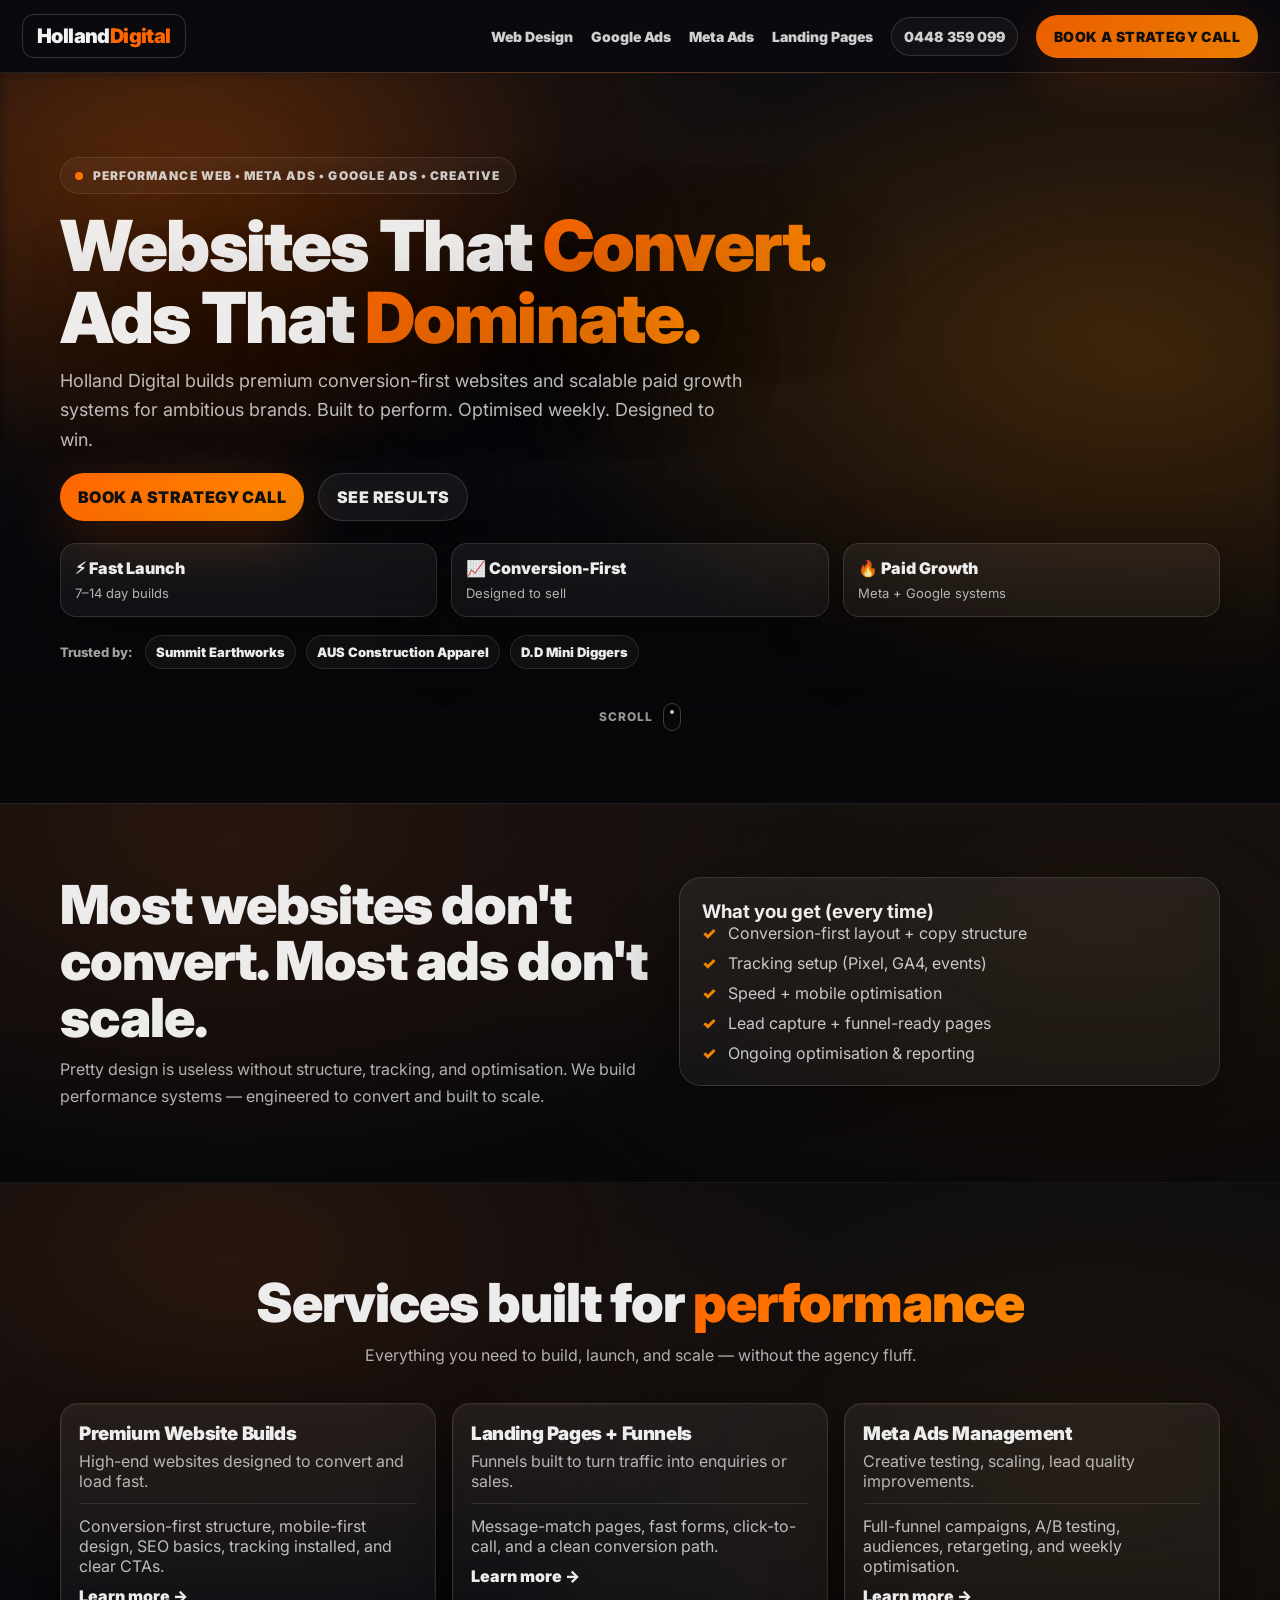
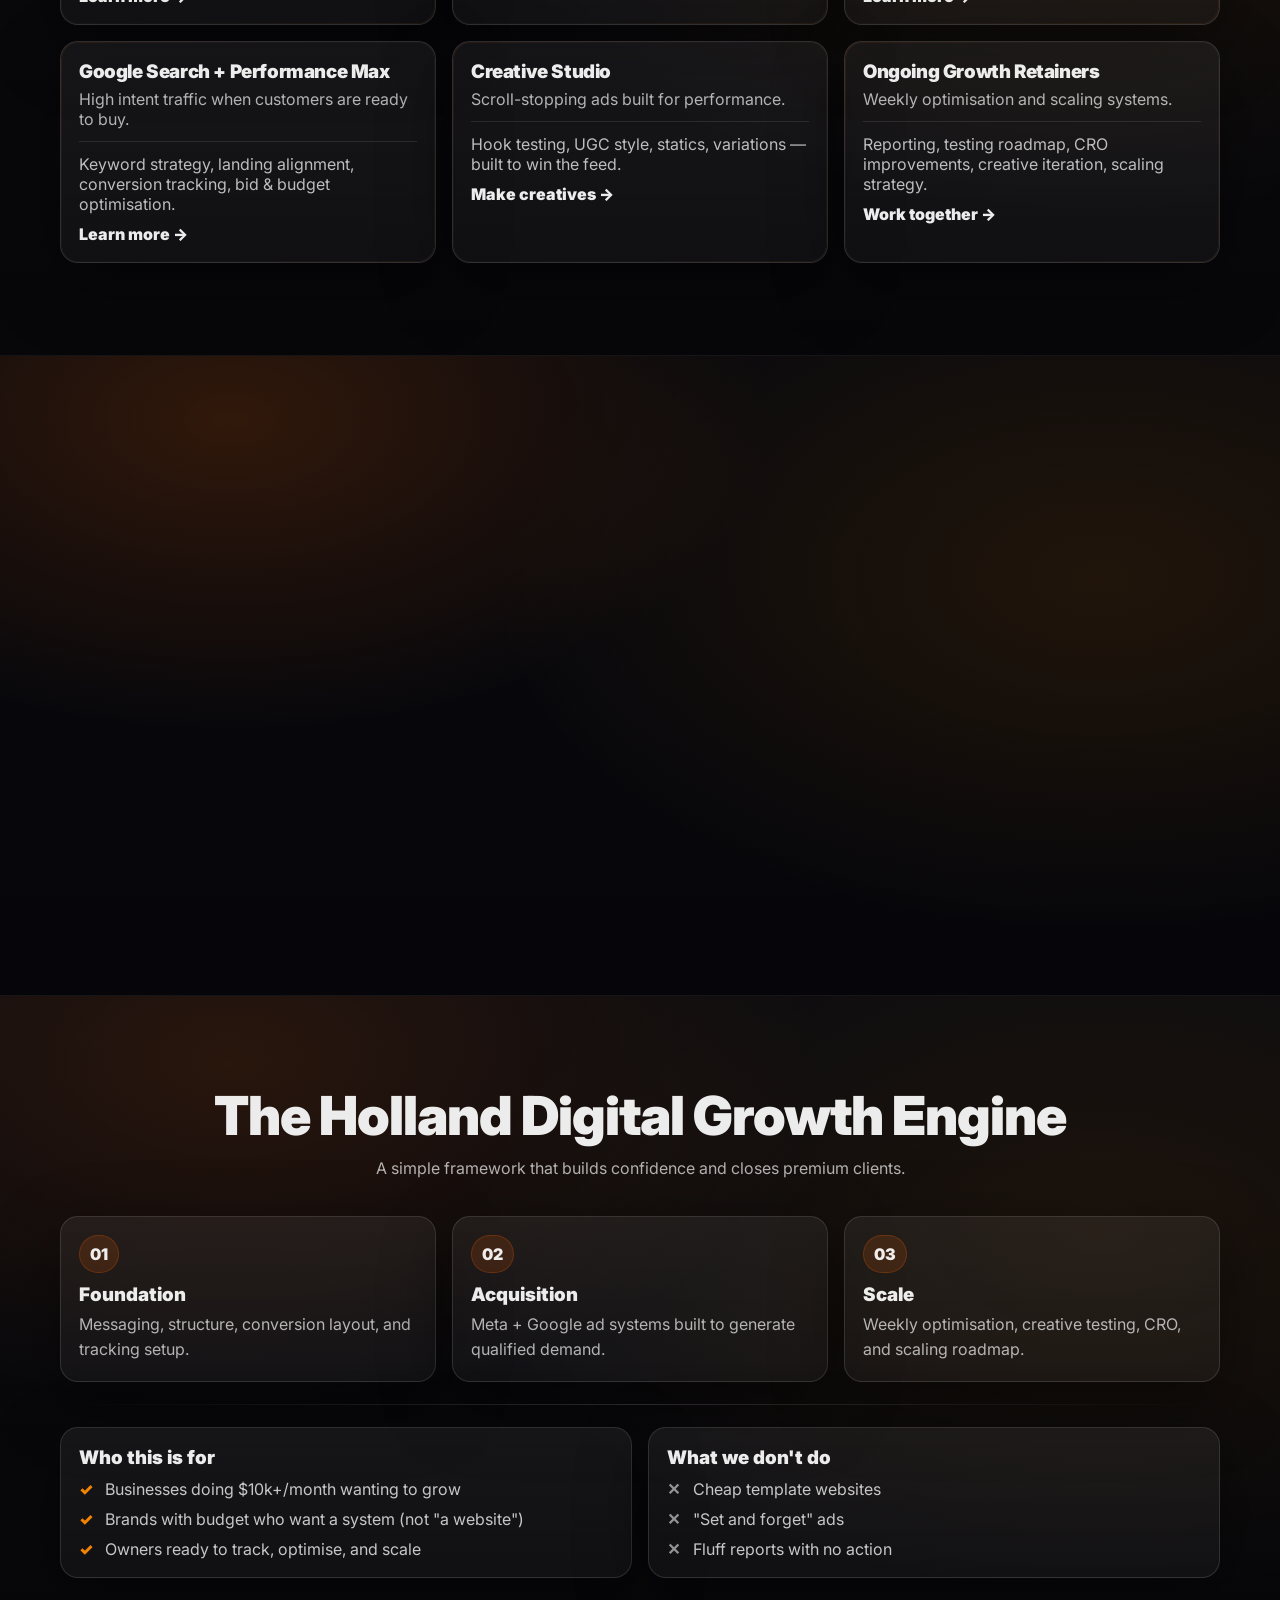
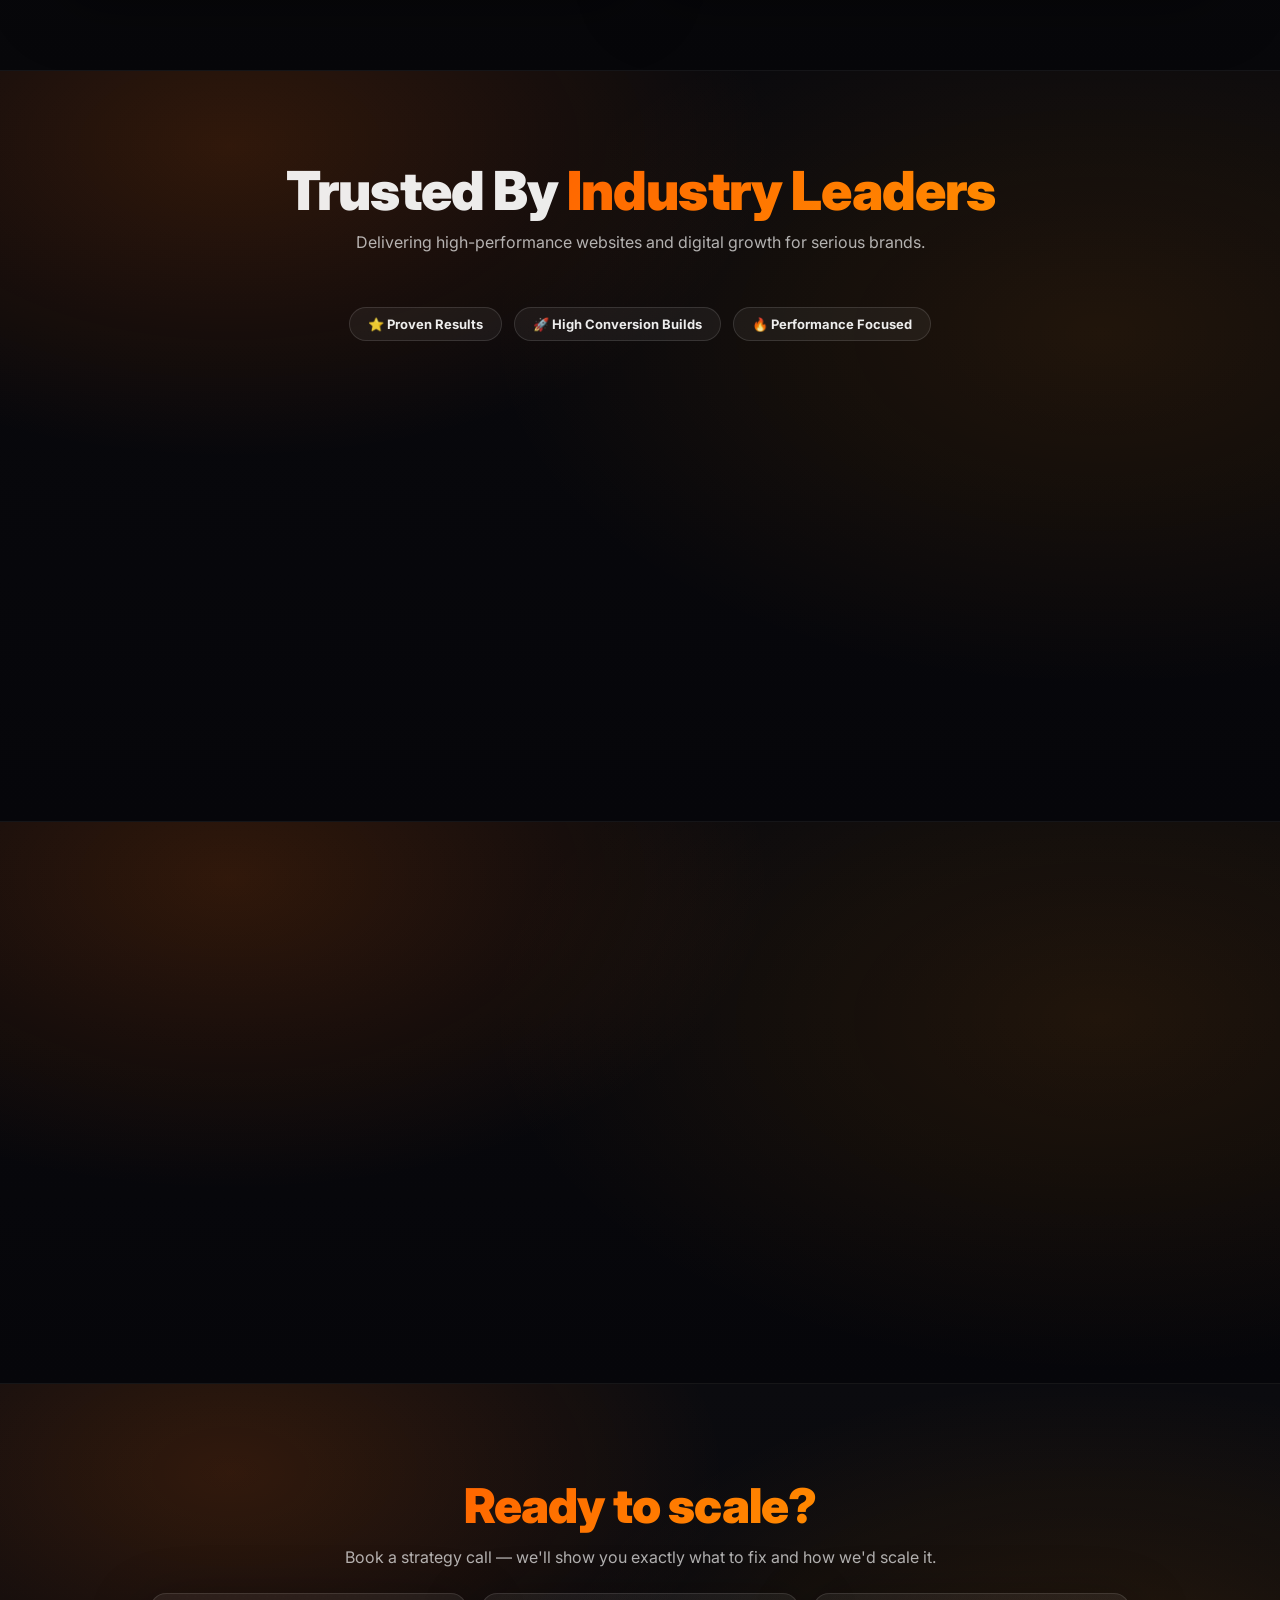
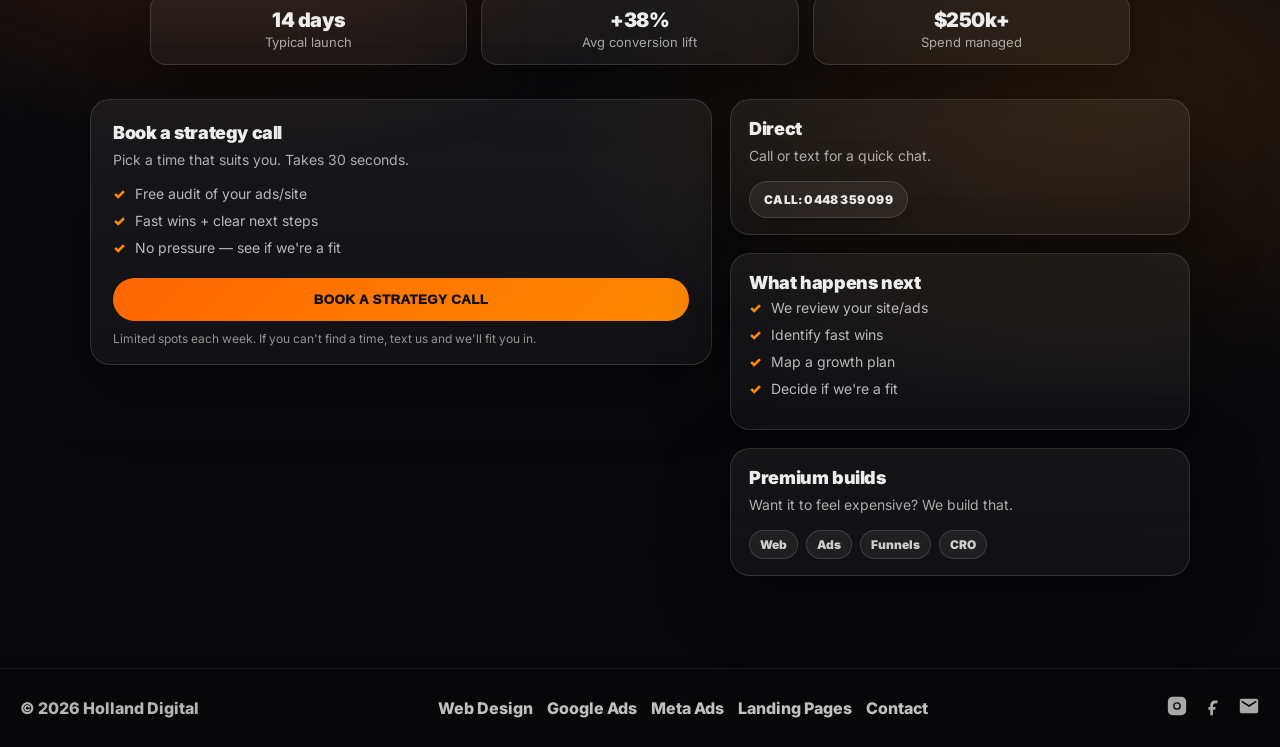
==== commit 1c307b1a: "Update logo, stat-chip, trust-badge styles and replace DD Mini Diggers logo Made-with: Cursor" ====
--- a/index.html
+++ b/index.html
@@ -4,33 +4,29 @@
   <meta charset="utf-8" />
   <meta name="viewport" content="width=device-width,initial-scale=1" />
   <meta name="theme-color" content="#0b0b0f" />
-
   <!-- Title Tag -->
   <title>Web Design & Google Ads Agency Australia | Holland Digital</title>
-
   <!-- Meta Description -->
   <meta name="description" content="Holland Digital builds premium conversion-first websites and Google & Meta ad systems for ambitious Australian brands. Fast launches, weekly optimisation, real results.">
-
-  <!-- Open Graph (for social sharing) -->
+  <!-- Open Graph -->
   <meta property="og:title" content="Web Design & Google Ads Agency Australia | Holland Digital">
   <meta property="og:description" content="Premium websites and paid ad systems built to convert and scale.">
   <meta property="og:url" content="https://www.holland-digital.com/">
   <meta property="og:type" content="website">
-
+  <!-- Favicon -->
   <link rel="icon" type="image/x-icon" href="/favicon.ico">
   <link rel="icon" type="image/png" sizes="32x32" href="/favicon-32x32.png">
   <link rel="icon" type="image/png" sizes="16x16" href="/favicon-16x16.png">
   <link rel="apple-touch-icon" sizes="180x180" href="/apple-touch-icon.png">
   <link rel="manifest" href="/site.webmanifest">
-
+  <!-- Sitemap -->
+  <link rel="sitemap" type="application/xml" href="/sitemap.xml">
   <link rel="preconnect" href="https://fonts.googleapis.com" />
   <link rel="preconnect" href="https://fonts.gstatic.com" crossorigin />
   <link href="https://fonts.googleapis.com/css2?family=Inter:wght@400;500;600;700;800;900;1000&display=swap" rel="stylesheet" />
-
   <link rel="stylesheet" href="style.css" />
   <link rel="stylesheet" href="https://assets.calendly.com/assets/external/widget.css" />
 </head>
-
 <body class="theme-dark">
 
   <!-- NAV -->
@@ -38,16 +34,14 @@
     <a class="brand" href="#top" aria-label="Holland Digital Home">
       <span class="brand__box">Holland<span>Digital</span></span>
     </a>
-
     <div class="nav__links">
-      <a href="#top">Home</a>
-      <a href="#services">Services</a>
-      <a href="#results">Results</a>
-      <a href="#process">Process</a>
+      <a href="/web-design">Web Design</a>
+      <a href="/google-ads">Google Ads</a>
+      <a href="/meta-ads">Meta Ads</a>
+      <a href="/landing-pages">Landing Pages</a>
       <a href="tel:0448359099" class="nav__phone">0448 359 099</a>
       <a href="#" class="cta js-calendly">BOOK A STRATEGY CALL</a>
     </div>
-
     <button class="nav__burger" aria-label="Open menu" aria-expanded="false">
       <span></span><span></span><span></span>
     </button>
@@ -56,10 +50,12 @@
   <!-- MOBILE MENU -->
   <div class="mobile" data-mobile>
     <div class="mobile__panel">
-      <a href="#top">Home</a>
+      <a href="/web-design">Web Design</a>
+      <a href="/google-ads">Google Ads</a>
+      <a href="/meta-ads">Meta Ads</a>
+      <a href="/landing-pages">Landing Pages</a>
       <a href="#services">Services</a>
       <a href="#results">Results</a>
-      <a href="#process">Process</a>
       <a href="#faq">FAQ</a>
       <a href="tel:0448359099">Call: 0448 359 099</a>
       <a href="#" class="cta js-calendly">BOOK A STRATEGY CALL</a>
@@ -70,29 +66,24 @@
   <header id="top" class="hero">
     <div class="hero__bg"></div>
     <div class="hero__grid"></div>
-
     <div class="container hero__wrap">
       <div class="hero__left">
         <div class="pill reveal">
           <span class="dot"></span>
           PERFORMANCE WEB • META ADS • GOOGLE ADS • CREATIVE
         </div>
-
         <h1 class="reveal">
           Websites That <span class="accent">Convert.</span><br/>
           Ads That <span class="accent">Dominate.</span>
         </h1>
-
         <p class="reveal">
           Holland Digital builds premium conversion-first websites and scalable paid growth systems for ambitious brands.
           Built to perform. Optimised weekly. Designed to win.
         </p>
-
         <div class="hero__actions reveal">
           <a href="#" class="cta js-calendly">BOOK A STRATEGY CALL</a>
           <a class="btn btn--ghost" href="#results">SEE RESULTS</a>
         </div>
-
         <div class="proof reveal">
           <div class="proof__item">
             <strong>⚡ Fast Launch</strong>
@@ -107,19 +98,16 @@
             <span>Meta + Google systems</span>
           </div>
         </div>
-
         <div class="trust reveal">
           <span class="trust__label">Trusted by:</span>
           <div class="trust__row">
             <div class="trust__chip">Summit Earthworks</div>
             <div class="trust__chip">AUS Construction Apparel</div>
-            <div class="trust__chip">+ Your Brand</div>
-          </div>
-        </div>
-      </div>
-
-    </div>
-
+            <div class="trust__chip">D.D Mini Diggers</div>
+          </div>
+        </div>
+      </div>
+    </div>
     <div class="hero__scroll">
       <span>Scroll</span>
       <div class="hero__mouse"></div>
@@ -160,7 +148,6 @@
         <h2 class="h2 reveal">Services built for <span class="accent">performance</span></h2>
         <p class="muted reveal">Everything you need to build, launch, and scale — without the agency fluff.</p>
       </div>
-
       <div class="grid grid--3">
         <article class="card reveal">
           <div class="card__top">
@@ -172,7 +159,6 @@
             <a class="mini" href="/web-design">Learn more →</a>
           </div>
         </article>
-
         <article class="card reveal">
           <div class="card__top">
             <h3>Landing Pages + Funnels</h3>
@@ -183,7 +169,6 @@
             <a class="mini" href="/landing-pages">Learn more →</a>
           </div>
         </article>
-
         <article class="card reveal">
           <div class="card__top">
             <h3>Meta Ads Management</h3>
@@ -194,7 +179,6 @@
             <a class="mini" href="/meta-ads">Learn more →</a>
           </div>
         </article>
-
         <article class="card reveal">
           <div class="card__top">
             <h3>Google Search + Performance Max</h3>
@@ -205,7 +189,6 @@
             <a class="mini" href="/google-ads">Learn more →</a>
           </div>
         </article>
-
         <article class="card reveal">
           <div class="card__top">
             <h3>Creative Studio</h3>
@@ -216,7 +199,6 @@
             <a class="mini" href="#contact">Make creatives →</a>
           </div>
         </article>
-
         <article class="card reveal">
           <div class="card__top">
             <h3>Ongoing Growth Retainers</h3>
@@ -236,9 +218,8 @@
     <div class="container">
       <div class="sectionHead">
         <h2 class="h2 reveal">Performance speaks louder than claims.</h2>
-        <p class="muted reveal">Drop real numbers in here. Even small wins build huge trust.</p>
-      </div>
-
+        <p class="muted reveal">Real results for real Australian businesses.</p>
+      </div>
       <div class="grid grid--3">
         <article class="case reveal">
           <div class="case__metric">+37%</div>
@@ -246,22 +227,19 @@
           <div class="case__body">Conversion rebuild + Meta lead funnel + tracking.</div>
           <div class="case__client">Summit Earthworks</div>
         </article>
-
         <article class="case reveal">
           <div class="case__metric">3.8x</div>
           <div class="case__title">ROAS</div>
           <div class="case__body">Creative testing + scaling winners + retargeting.</div>
           <div class="case__client">AUS Construction Apparel</div>
         </article>
-
         <article class="case reveal">
-          <div class="case__metric">95+</div>
-          <div class="case__title">Mobile speed</div>
-          <div class="case__body">Performance build + asset optimisation + clean UI.</div>
-          <div class="case__client">Your Next Brand</div>
-        </article>
-      </div>
-
+          <div class="case__metric">+64%</div>
+          <div class="case__title">More leads/month</div>
+          <div class="case__body">Website build + lead generation system + tracking setup.</div>
+          <div class="case__client">D.D Mini Diggers</div>
+        </article>
+      </div>
       <div class="ctaStrip reveal">
         <div>
           <h3>Want results like this?</h3>
@@ -279,29 +257,24 @@
         <h2 class="h2 reveal">The Holland Digital Growth Engine</h2>
         <p class="muted reveal">A simple framework that builds confidence and closes premium clients.</p>
       </div>
-
       <div class="grid grid--3">
         <article class="step reveal">
           <div class="step__num">01</div>
           <h3>Foundation</h3>
           <p>Messaging, structure, conversion layout, and tracking setup.</p>
         </article>
-
         <article class="step reveal">
           <div class="step__num">02</div>
           <h3>Acquisition</h3>
           <p>Meta + Google ad systems built to generate qualified demand.</p>
         </article>
-
         <article class="step reveal">
           <div class="step__num">03</div>
           <h3>Scale</h3>
           <p>Weekly optimisation, creative testing, CRO, and scaling roadmap.</p>
         </article>
       </div>
-
       <div class="divider reveal"></div>
-
       <div class="grid grid--2">
         <div class="panel reveal">
           <h3>Who this is for</h3>
@@ -311,7 +284,6 @@
             <li>Owners ready to track, optimise, and scale</li>
           </ul>
         </div>
-
         <div class="panel reveal">
           <h3>What we don't do</h3>
           <ul class="ticks ticks--x">
@@ -331,13 +303,11 @@
       <p class="section-subtitle muted reveal">
         Delivering high-performance websites and digital growth for serious brands.
       </p>
-
       <div class="trust-badge">
         <span>⭐ Proven Results</span>
         <span>🚀 High Conversion Builds</span>
         <span>🔥 Performance Focused</span>
       </div>
-
       <div class="clients-grid">
         <div class="client-card reveal">
           <img src="assets/summit-earthworks-logo.png" alt="Summit Earthworks" onerror="this.outerHTML='<div class=client-placeholder>Summit Earthworks</div>'">
@@ -381,6 +351,27 @@
             </div>
           </div>
         </div>
+        <div class="client-card reveal">
+          <img src="assets/dd-mini-diggers-logo.png" alt="D.D Mini Diggers" class="logo--dark-bg" onerror="this.outerHTML='<div class=client-placeholder>D.D Mini Diggers</div>'">
+          <div class="client-meta">
+            <strong>D.D Mini Diggers</strong>
+            <span>Website Build + Lead Generation</span>
+          </div>
+          <div class="client-stats">
+            <div class="stat-chip">
+              <small>Leads / Month</small>
+              <b>+64%</b>
+            </div>
+            <div class="stat-chip">
+              <small>Load Speed</small>
+              <b>1.4s</b>
+            </div>
+            <div class="stat-chip">
+              <small>Mobile Score</small>
+              <b>95+</b>
+            </div>
+          </div>
+        </div>
       </div>
     </div>
   </section>
@@ -392,7 +383,6 @@
         <h2 class="h2 reveal">FAQ</h2>
         <p class="muted reveal">Clear answers = faster closes.</p>
       </div>
-
       <div class="faq">
         <button class="faq__q reveal" aria-expanded="false">
           <span>How fast can you build a website?</span>
@@ -401,7 +391,6 @@
         <div class="faq__a">
           Most builds launch in 7–14 days depending on page count, content, and approvals.
         </div>
-
         <button class="faq__q reveal" aria-expanded="false">
           <span>Do you do ads AND the website?</span>
           <span class="faq__icon">+</span>
@@ -409,7 +398,6 @@
         <div class="faq__a">
           Yes. We build the website/funnel and the paid acquisition system so everything is aligned and trackable.
         </div>
-
         <button class="faq__q reveal" aria-expanded="false">
           <span>What makes you different?</span>
           <span class="faq__icon">+</span>
@@ -417,7 +405,6 @@
         <div class="faq__a">
           We're performance-first. You get conversion structure, tracking, weekly optimisation, and a scaling roadmap — not just design.
         </div>
-
         <button class="faq__q reveal" aria-expanded="false">
           <span>Can you work with any industry?</span>
           <span class="faq__icon">+</span>
@@ -434,8 +421,6 @@
     <div class="container">
       <h2 class="cta-title reveal"><span class="accent">Ready to scale?</span></h2>
       <p class="section-subtitle reveal">Book a strategy call — we'll show you exactly what to fix and how we'd scale it.</p>
-
-      <!-- mini proof stats -->
       <div class="mini-stats reveal">
         <div class="mini-stat">
           <div class="mini-num">14 days</div>
@@ -443,46 +428,35 @@
         </div>
         <div class="mini-stat">
           <div class="mini-num">+38%</div>
-          <div class="mini-label">Avg conversion lift*</div>
+          <div class="mini-label">Avg conversion lift</div>
         </div>
         <div class="mini-stat">
           <div class="mini-num">$250k+</div>
-          <div class="mini-label">Spend managed*</div>
-        </div>
-      </div>
-
+          <div class="mini-label">Spend managed</div>
+        </div>
+      </div>
       <div class="contact-grid">
-        <!-- LEFT: booking card -->
         <div class="contact-card contact-card--primary reveal">
           <h3>Book a strategy call</h3>
           <p class="muted">Pick a time that suits you. Takes 30 seconds.</p>
-
           <ul class="ticklist">
             <li>Free audit of your ads/site</li>
             <li>Fast wins + clear next steps</li>
             <li>No pressure — see if we're a fit</li>
           </ul>
-
-          <button
-            class="btn primary btn-calendly js-calendly"
-            type="button"
-          >
+          <button class="btn primary btn-calendly js-calendly" type="button">
             BOOK A STRATEGY CALL
           </button>
-
           <div class="tiny tiny-dark">
             Limited spots each week. If you can't find a time, text us and we'll fit you in.
           </div>
         </div>
-
-        <!-- RIGHT: support cards -->
         <div class="contact-side reveal">
           <div class="contact-card">
             <h3>Direct</h3>
             <p class="muted">Call or text for a quick chat.</p>
             <a class="pill" href="tel:0448359099">CALL: 0448 359 099</a>
           </div>
-
           <div class="contact-card">
             <h3>What happens next</h3>
             <ul class="ticklist">
@@ -492,7 +466,6 @@
               <li>Decide if we're a fit</li>
             </ul>
           </div>
-
           <div class="contact-card">
             <h3>Premium builds</h3>
             <p class="muted">Want it to feel expensive? We build that.</p>
@@ -505,10 +478,6 @@
           </div>
         </div>
       </div>
-
-      <p class="tiny tiny-center reveal">
-        *Replace these with your real numbers when ready.
-      </p>
     </div>
   </section>
 
@@ -517,26 +486,24 @@
     <div class="footer-left">
       © <span id="y"></span> Holland Digital
     </div>
-
     <div class="footlinks">
-      <a href="#services">Services</a>
-      <a href="#results">Results</a>
+      <a href="/web-design">Web Design</a>
+      <a href="/google-ads">Google Ads</a>
+      <a href="/meta-ads">Meta Ads</a>
+      <a href="/landing-pages">Landing Pages</a>
       <a href="#contact">Contact</a>
     </div>
-
     <div class="socials">
       <a href="https://www.instagram.com/hollanddigital_?igsh=MTB1NHE2cHNudWk3Zg%3D%3D" target="_blank" rel="noopener noreferrer" aria-label="Instagram">
         <svg viewBox="0 0 24 24" class="social-icon">
           <path d="M7 2h10a5 5 0 015 5v10a5 5 0 01-5 5H7a5 5 0 01-5-5V7a5 5 0 015-5zm5 5.8A4.2 4.2 0 1016.2 12 4.2 4.2 0 0012 7.8zm0 6.9A2.7 2.7 0 1114.7 12 2.7 2.7 0 0112 14.7zm4.5-7.6a1 1 0 11-1-1 1 1 0 011 1z"/>
         </svg>
       </a>
-
       <a href="https://www.facebook.com/profile.php?id=61588367780540" target="_blank" rel="noopener noreferrer" aria-label="Facebook">
         <svg viewBox="0 0 24 24" class="social-icon">
           <path d="M14 9h3V6h-3c-2.8 0-5 2.2-5 5v2H7v3h2v6h3v-6h2.3l.7-3H12v-2c0-.6.4-1 1-1z"/>
         </svg>
       </a>
-
       <a href="mailto:jye@holland-digital.com" aria-label="Email">
         <svg viewBox="0 0 24 24" class="social-icon">
           <path d="M20 4H4c-1.1 0-2 .9-2 2v12c0 1.1.9 2 2 2h16c1.1 0 2-.9 2-2V6c0-1.1-.9-2-2-2zm0 4l-8 5-8-5V6l8 5 8-5v2z"/>
@@ -547,23 +514,16 @@
 
   <div class="hd-modal" id="calModal" aria-hidden="true">
     <div class="hd-modal__backdrop" data-close></div>
-
     <div class="hd-modal__panel" role="dialog" aria-modal="true" aria-labelledby="calTitle">
       <div class="hd-modal__top">
         <div class="hd-modal__titleWrap">
           <div class="hd-modal__kicker">FREE CONSULTATION</div>
           <div class="hd-modal__title" id="calTitle">Book a 30-Min Strategy Call</div>
         </div>
-
         <button class="hd-modal__close" type="button" aria-label="Close modal" data-close>✕</button>
       </div>
-
       <div class="hd-modal__body">
-        <div
-          class="calendly-inline-widget"
-          data-url="https://calendly.com/holland-digital-ywaf/30min"
-          style="min-width:320px;height:720px;">
-        </div>
+        <div class="calendly-inline-widget" data-url="https://calendly.com/holland-digital-ywaf/30min" style="min-width:320px;height:720px;"></div>
       </div>
     </div>
   </div>
--- a/style.css
+++ b/style.css
@@ -570,13 +570,19 @@
 }
 
 .trust-badge {
-  display:flex;
-  justify-content:center;
-  gap:20px;
-  margin-bottom:40px;
-  font-weight:700;
-  font-size:14px;
-  opacity:.8;
+  display: flex;
+  justify-content: center;
+  gap: 12px;
+  margin-bottom: 48px;
+  flex-wrap: wrap;
+}
+.trust-badge span {
+  background: rgba(255,255,255,0.05);
+  border: 1px solid rgba(255,255,255,0.12);
+  border-radius: 999px;
+  padding: 8px 18px;
+  font-size: 13px;
+  font-weight: 700;
 }
 
 .clients-grid {
@@ -603,11 +609,15 @@
 }
 
 .client-card img {
-  max-height: 110px;
-  max-width: 100%;
+  height: 80px;
+  max-width: 180px;
   object-fit: contain;
   margin-bottom: 25px;
+  mix-blend-mode: multiply;
   filter: drop-shadow(0 15px 35px rgba(0,0,0,.6));
+}
+.client-card img.logo--dark-bg {
+  mix-blend-mode: screen;
 }
 
 .client-placeholder{
@@ -640,38 +650,26 @@
   margin-top: 18px;
 }
 
-.stat-chip{
-  background: linear-gradient(180deg, rgba(255,255,255,.07), rgba(255,255,255,.03));
-  border: 1px solid rgba(255,255,255,.12);
-  border-radius: 16px;
-  padding: 12px 12px;
-  text-align: left;
-  position: relative;
-  overflow: hidden;
-}
-
-.stat-chip::before{
-  content:"";
-  position:absolute;
-  inset:-2px;
-  background: radial-gradient(280px 120px at 20% 0%, rgba(255,102,0,.16), transparent 60%);
-  opacity:.9;
-  pointer-events:none;
-}
-
-.stat-chip small{
-  display:block;
-  font-size: 12px;
-  letter-spacing: .3px;
-  opacity: .65;
+.stat-chip {
+  background: rgba(255,255,255,0.06);
+  border: 1px solid rgba(255,255,255,0.12);
+  border-radius: 12px;
+  padding: 12px 16px;
+  text-align: center;
+  flex: 1;
+}
+.stat-chip small {
+  display: block;
+  font-size: 11px;
+  opacity: 0.6;
   margin-bottom: 4px;
-}
-
-.stat-chip b{
-  display:block;
-  font-size: 18px;
+  text-transform: uppercase;
+  letter-spacing: 0.05em;
+}
+.stat-chip b {
+  font-size: 22px;
   font-weight: 900;
-  letter-spacing: -.2px;
+  color: #ff6600;
 }
 
 .client-card:hover .stat-chip{
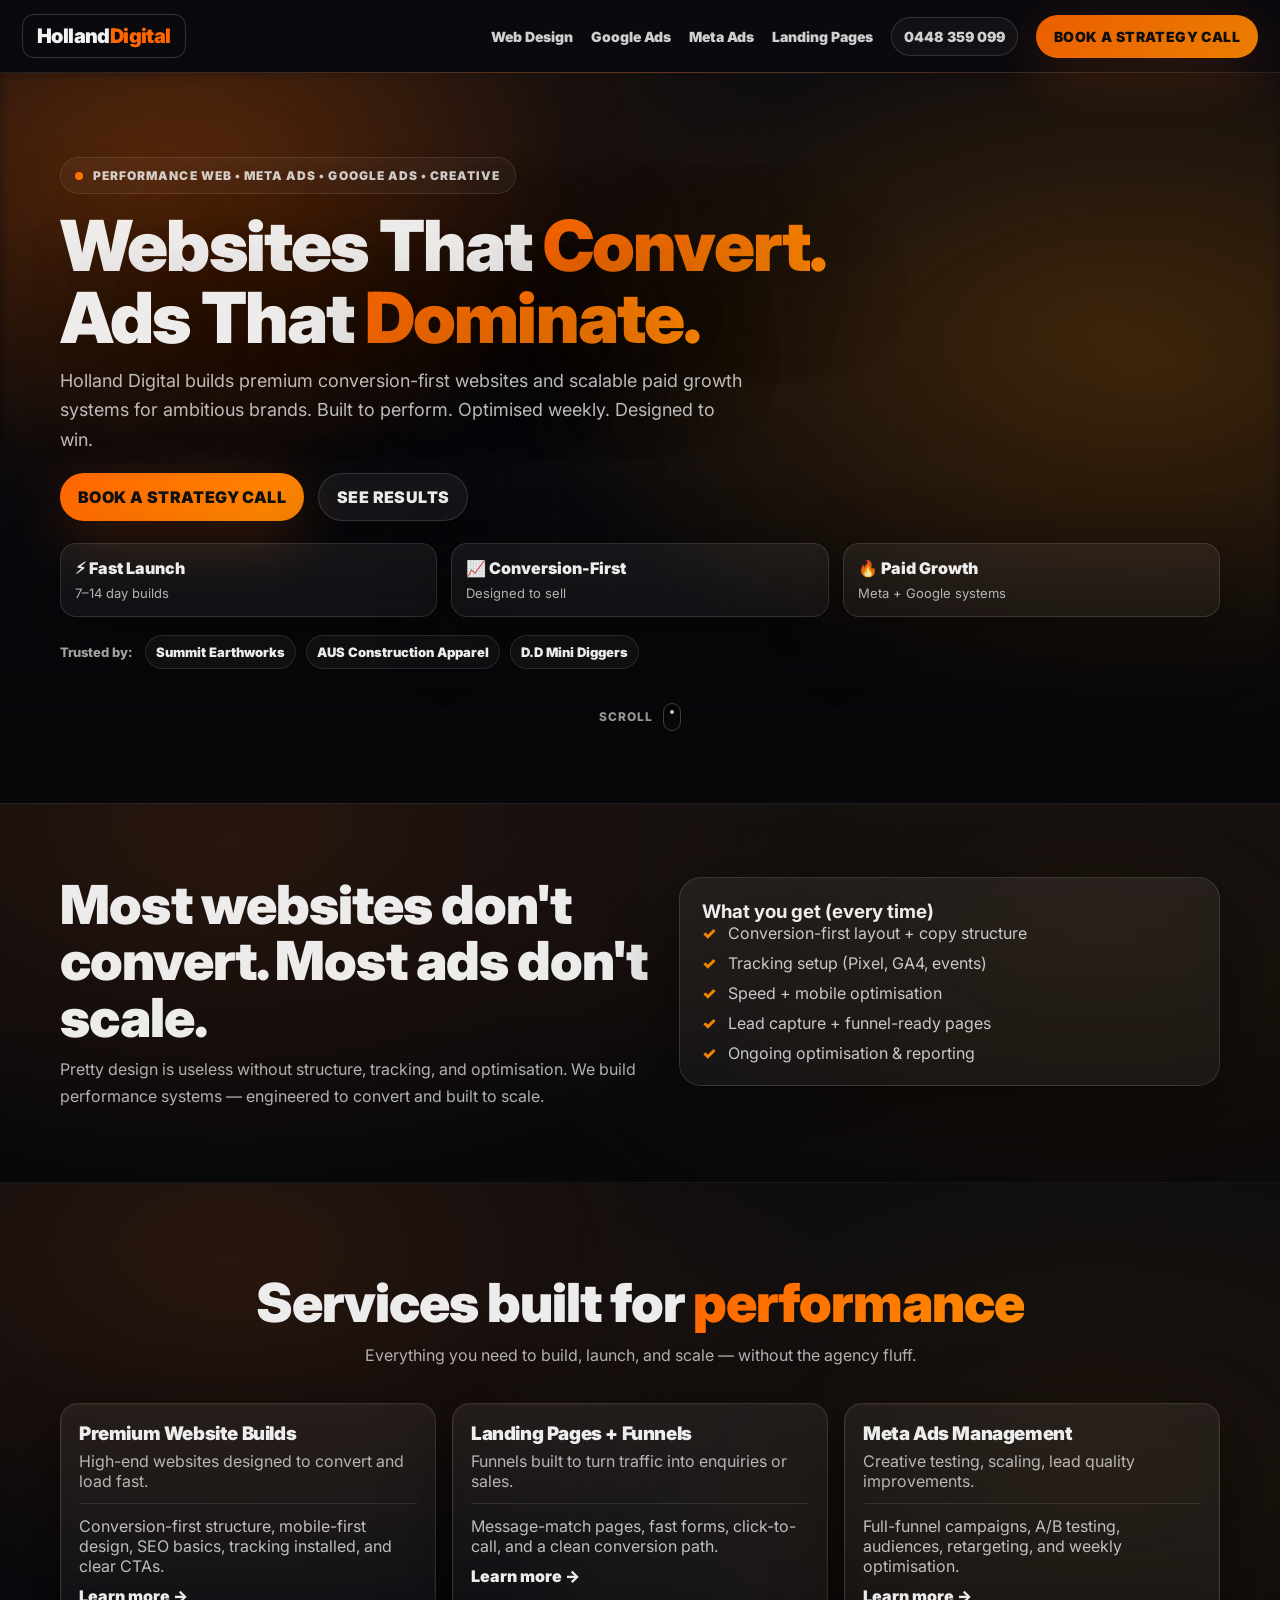
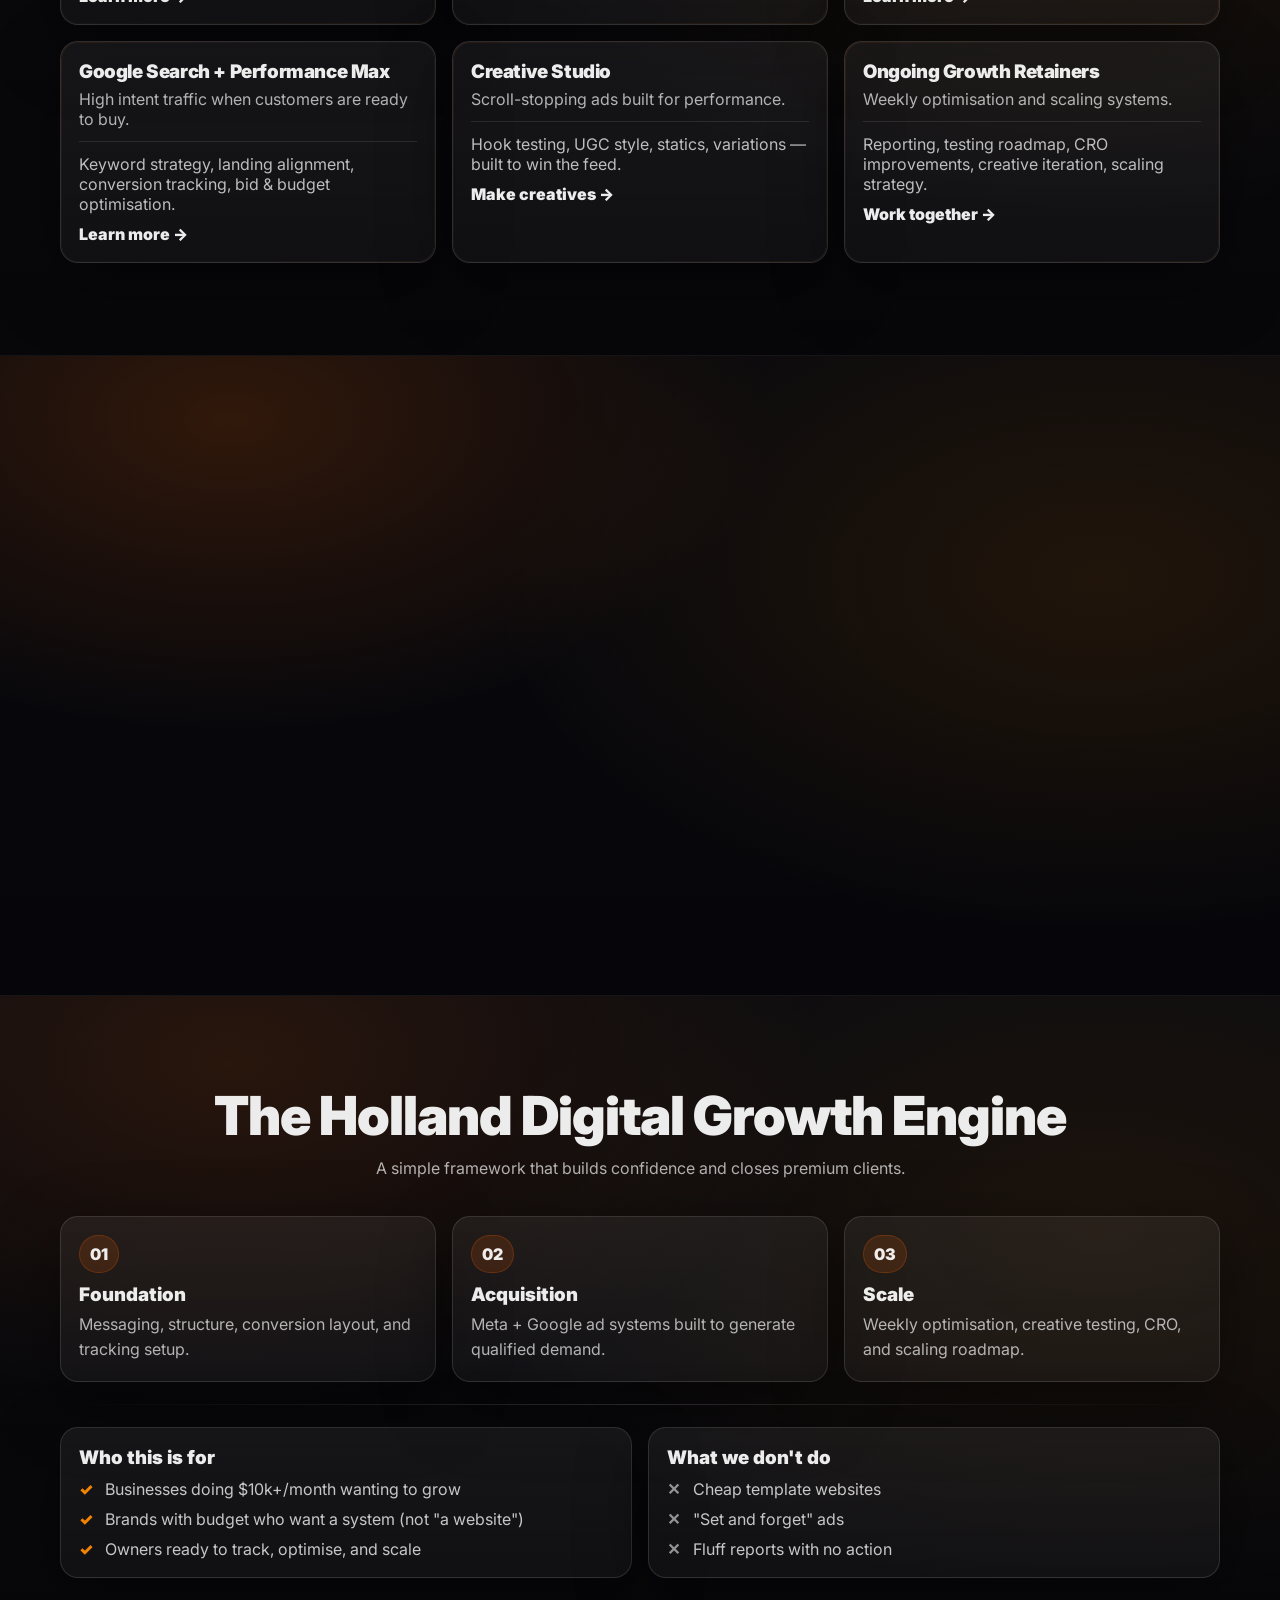
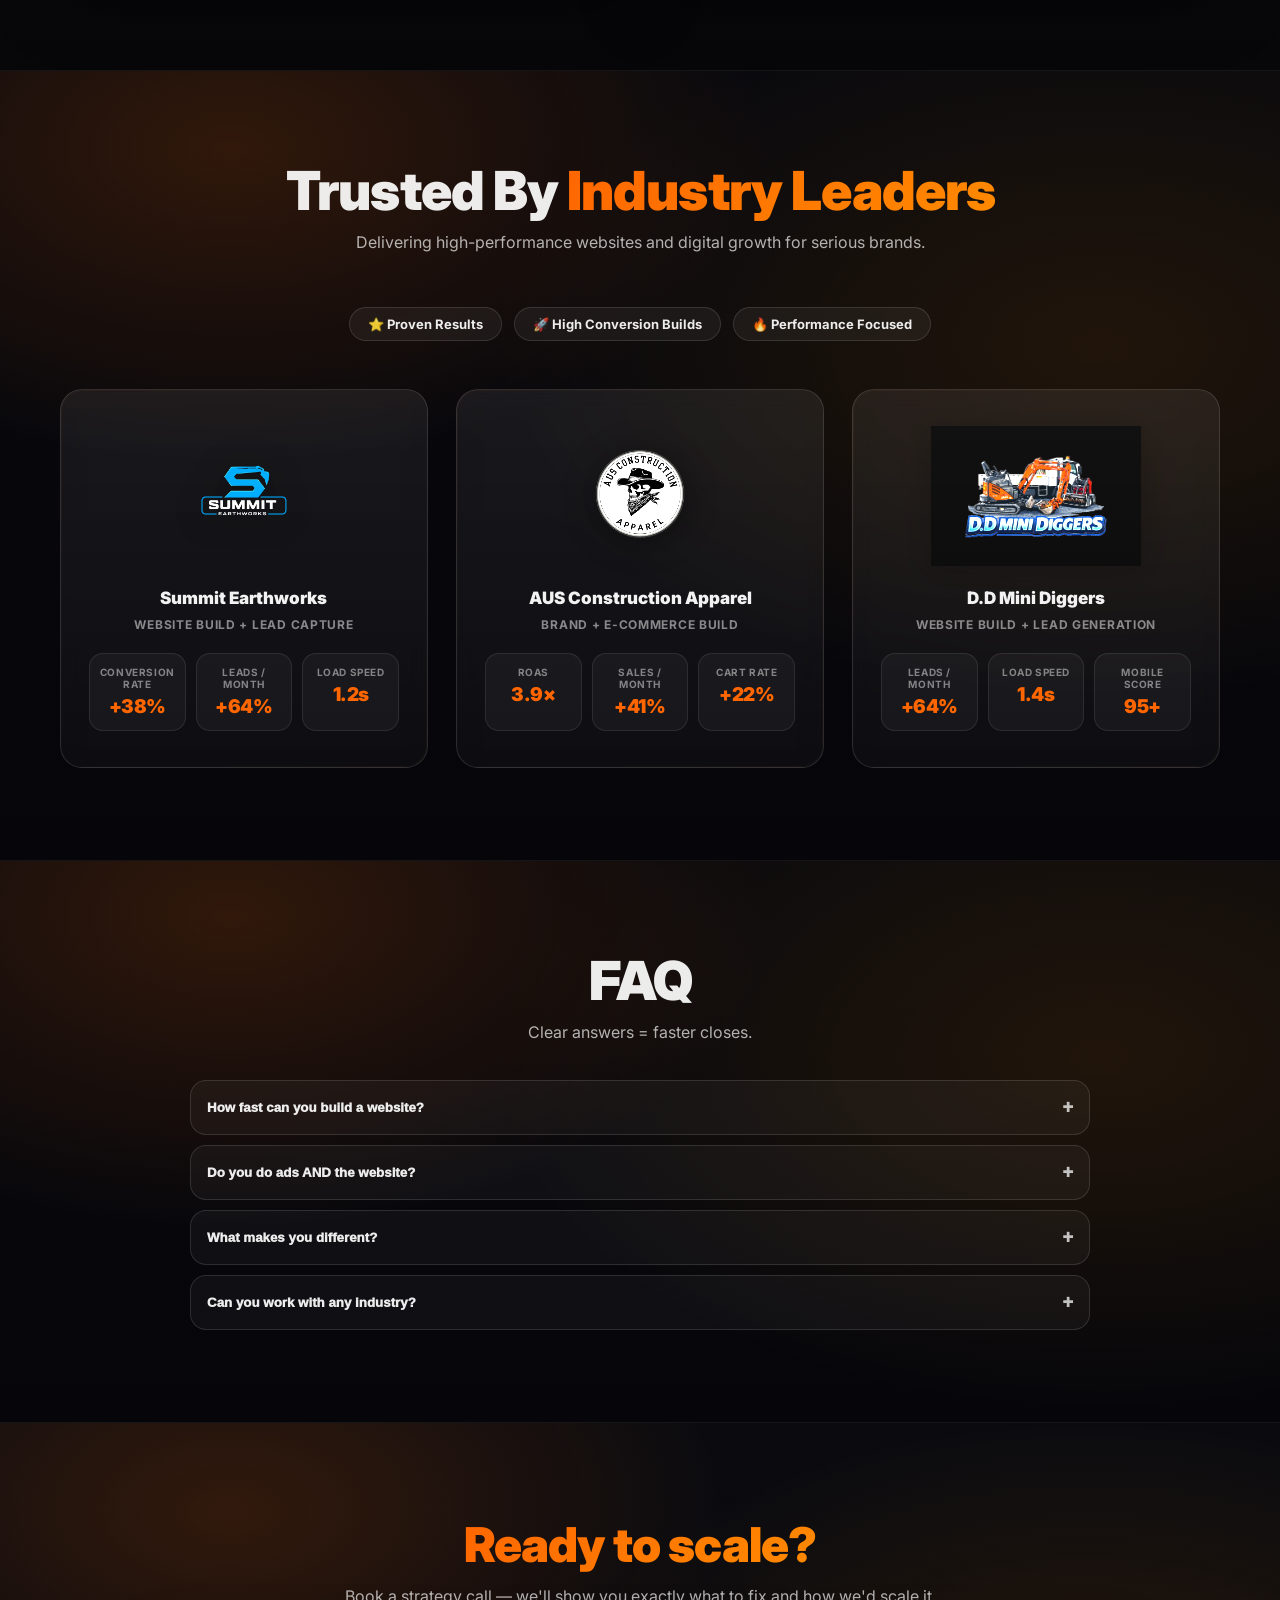
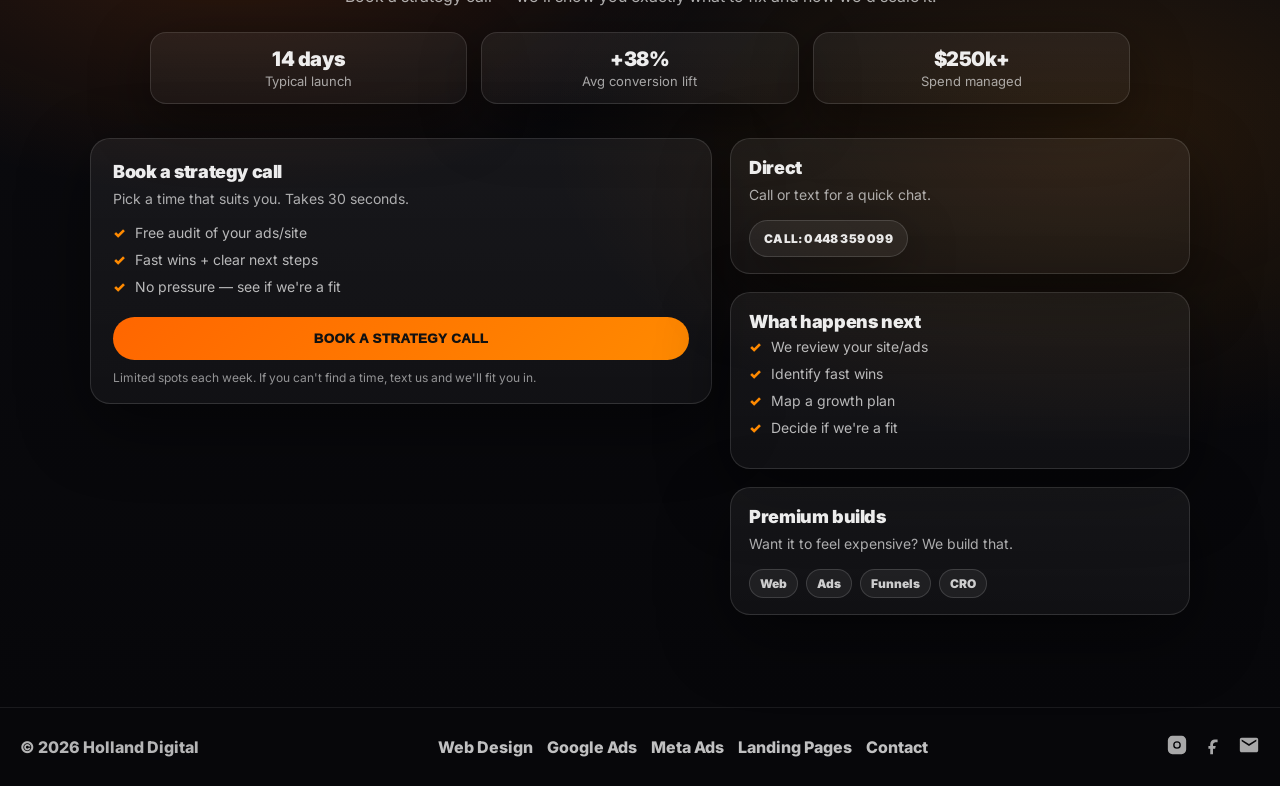
==== commit 312681f2: "Upgrade trusted section styles, update logos and client card CSS Made-with: Cursor" ====
--- a/index.html
+++ b/index.html
@@ -310,7 +310,7 @@
       </div>
       <div class="clients-grid">
         <div class="client-card reveal">
-          <img src="assets/summit-earthworks-logo.png" alt="Summit Earthworks" onerror="this.outerHTML='<div class=client-placeholder>Summit Earthworks</div>'">
+          <div class="client-img-wrap"><img src="assets/summit-earthworks-logo.png" alt="Summit Earthworks" onerror="this.parentElement.innerHTML='<div class=client-placeholder>Summit Earthworks</div>'"></div>
           <div class="client-meta">
             <strong>Summit Earthworks</strong>
             <span>Website Build + Lead Capture</span>
@@ -331,7 +331,7 @@
           </div>
         </div>
         <div class="client-card reveal">
-          <img src="assets/aus-construction-apparel-logo.png" alt="AUS Construction Apparel" onerror="this.outerHTML='<div class=client-placeholder>AUS Construction Apparel</div>'">
+          <div class="client-img-wrap"><img src="assets/aus-construction-apparel-logo.png" alt="AUS Construction Apparel" onerror="this.parentElement.innerHTML='<div class=client-placeholder>AUS Construction Apparel</div>'"></div>
           <div class="client-meta">
             <strong>AUS Construction Apparel</strong>
             <span>Brand + E-commerce Build</span>
@@ -352,7 +352,7 @@
           </div>
         </div>
         <div class="client-card reveal">
-          <img src="assets/dd-mini-diggers-logo.png" alt="D.D Mini Diggers" class="logo--dark-bg" onerror="this.outerHTML='<div class=client-placeholder>D.D Mini Diggers</div>'">
+          <div class="client-img-wrap"><img src="assets/DDLogo-0ee70a27-bb57-40e1-8b9a-a4c1318dd411.png" alt="D.D Mini Diggers" class="logo--dark-bg" onerror="this.parentElement.innerHTML='<div class=client-placeholder>D.D Mini Diggers</div>'"></div>
           <div class="client-meta">
             <strong>D.D Mini Diggers</strong>
             <span>Website Build + Lead Generation</span>
--- a/style.css
+++ b/style.css
@@ -555,20 +555,15 @@
 }
 .section--tight{ padding: 72px 0; }
 
-/* =========================
-   TRUSTED SECTION UPGRADE
-   ========================= */
-
+/* ========================= TRUSTED SECTION — UPGRADED ========================= */
 .section-clients {
   text-align: center;
 }
-
 .section-clients .section-subtitle {
   margin-bottom: 50px;
   font-size: 16px;
   opacity: .7;
 }
-
 .trust-badge {
   display: flex;
   justify-content: center;
@@ -584,109 +579,142 @@
   font-size: 13px;
   font-weight: 700;
 }
-
 .clients-grid {
   display: grid;
-  grid-template-columns: repeat(auto-fit, minmax(280px, 1fr));
-  gap: 30px;
-}
-
+  grid-template-columns: repeat(3, minmax(0,1fr));
+  gap: 28px;
+  max-width: 1200px;
+  margin: 0 auto;
+}
 .client-card {
-  background: linear-gradient(180deg, rgba(255,255,255,.06), rgba(255,255,255,.03));
+  background: linear-gradient(180deg, rgba(255,255,255,.07), rgba(255,255,255,.03));
   border: 1px solid rgba(255,255,255,.12);
-  border-radius: 20px;
-  padding: 40px 30px;
+  border-radius: 22px;
+  padding: 36px 28px;
   transition: all .25s ease;
   backdrop-filter: blur(10px);
   position: relative;
   overflow: hidden;
-}
-
+  display: flex;
+  flex-direction: column;
+  align-items: center;
+  text-align: center;
+}
+.client-card::after {
+  content: "";
+  position: absolute;
+  inset: 0;
+  border-radius: inherit;
+  padding: 1px;
+  background: linear-gradient(135deg, rgba(255,102,0,.4), rgba(255,255,255,.08), rgba(255,138,0,.35));
+  -webkit-mask: linear-gradient(#000 0 0) content-box, linear-gradient(#000 0 0);
+  -webkit-mask-composite: xor;
+  mask-composite: exclude;
+  opacity: .15;
+  pointer-events: none;
+  transition: opacity .25s ease;
+}
 .client-card:hover {
-  transform: translateY(-6px);
-  border-color: rgba(255,102,0,.35);
-  box-shadow: 0 30px 80px rgba(0,0,0,.6);
-}
-
+  transform: translateY(-8px);
+  border-color: rgba(255,102,0,.4);
+  box-shadow: 0 40px 100px rgba(0,0,0,.65), 0 0 0 1px rgba(255,102,0,.15);
+}
+.client-card:hover::after {
+  opacity: .5;
+}
+.client-img-wrap {
+  width: 100%;
+  height: 140px;
+  display: flex;
+  align-items: center;
+  justify-content: center;
+  margin-bottom: 22px;
+  background: transparent;
+  border-radius: 14px;
+  border: none;
+  padding: 16px;
+}
 .client-card img {
-  height: 80px;
-  max-width: 180px;
+  max-height: 140px;
+  max-width: 90%;
+  width: 90%;
   object-fit: contain;
-  margin-bottom: 25px;
-  mix-blend-mode: multiply;
-  filter: drop-shadow(0 15px 35px rgba(0,0,0,.6));
+  filter: brightness(1.4) drop-shadow(0 4px 16px rgba(0,0,0,.4));
 }
 .client-card img.logo--dark-bg {
   mix-blend-mode: screen;
 }
-
-.client-placeholder{
+.client-placeholder {
   font-weight: 1000;
   font-size: 18px;
   color: rgba(255,255,255,.85);
-  margin-bottom: 25px;
-}
-
+  margin-bottom: 22px;
+}
+.client-meta {
+  margin-bottom: 20px;
+}
 .client-meta strong {
   display: block;
-  font-size: 18px;
+  font-size: 17px;
   font-weight: 900;
-  margin-bottom: 6px;
-}
-
+  margin-bottom: 5px;
+  color: rgba(255,255,255,.95);
+}
 .client-meta span {
-  font-size: 14px;
-  opacity: .65;
-}
-
-/* =========================
-   CLIENT MINI STATS
-   ========================= */
-
-.client-stats{
+  font-size: 12px;
+  color: rgba(255,255,255,.50);
+  font-weight: 700;
+  text-transform: uppercase;
+  letter-spacing: 0.06em;
+}
+.client-stats {
   display: grid;
   grid-template-columns: repeat(3, minmax(0, 1fr));
-  gap: 12px;
-  margin-top: 18px;
-}
-
+  gap: 10px;
+  width: 100%;
+  margin-top: auto;
+}
 .stat-chip {
-  background: rgba(255,255,255,0.06);
-  border: 1px solid rgba(255,255,255,0.12);
-  border-radius: 12px;
-  padding: 12px 16px;
+  background: rgba(255,255,255,0.04);
+  border: 1px solid rgba(255,255,255,0.09);
+  border-radius: 14px;
+  padding: 12px 8px;
   text-align: center;
-  flex: 1;
+  transition: border-color .25s ease, background .25s ease;
 }
 .stat-chip small {
   display: block;
-  font-size: 11px;
-  opacity: 0.6;
-  margin-bottom: 4px;
+  font-size: 10px;
+  opacity: 0.5;
+  margin-bottom: 5px;
   text-transform: uppercase;
-  letter-spacing: 0.05em;
+  letter-spacing: 0.06em;
+  font-weight: 700;
 }
 .stat-chip b {
-  font-size: 22px;
-  font-weight: 900;
+  font-size: 19px;
+  font-weight: 1000;
   color: #ff6600;
-}
-
-.client-card:hover .stat-chip{
-  border-color: rgba(255,102,0,.22);
-}
-
-.client-card:hover .stat-chip b{
-  text-shadow: 0 0 22px rgba(255,102,0,.25);
-}
-
-/* Make chips stack nicely on mobile */
-@media (max-width: 720px){
-  .client-stats{
+  letter-spacing: -0.5px;
+}
+.client-card:hover .stat-chip {
+  border-color: rgba(255,102,0,.25);
+  background: rgba(255,102,0,.04);
+}
+.client-card:hover .stat-chip b {
+  text-shadow: 0 0 22px rgba(255,102,0,.35);
+}
+@media (max-width: 980px) {
+  .clients-grid {
     grid-template-columns: 1fr;
   }
-  .stat-chip{
-    text-align:center;
+  .client-stats {
+    grid-template-columns: repeat(3, 1fr);
+  }
+}
+@media (max-width: 480px) {
+  .client-stats {
+    grid-template-columns: 1fr;
   }
 }
 
@@ -1212,7 +1240,6 @@
   .contactGrid,
 .contact-grid{ grid-template-columns: 1fr; }
   .section-contact .mini-stats{ grid-template-columns: 1fr; }
-  .clients-grid{ grid-template-columns: 1fr; }
 }
 @media (prefers-reduced-motion: reduce){
   .hero__grid{ animation: none !important; }
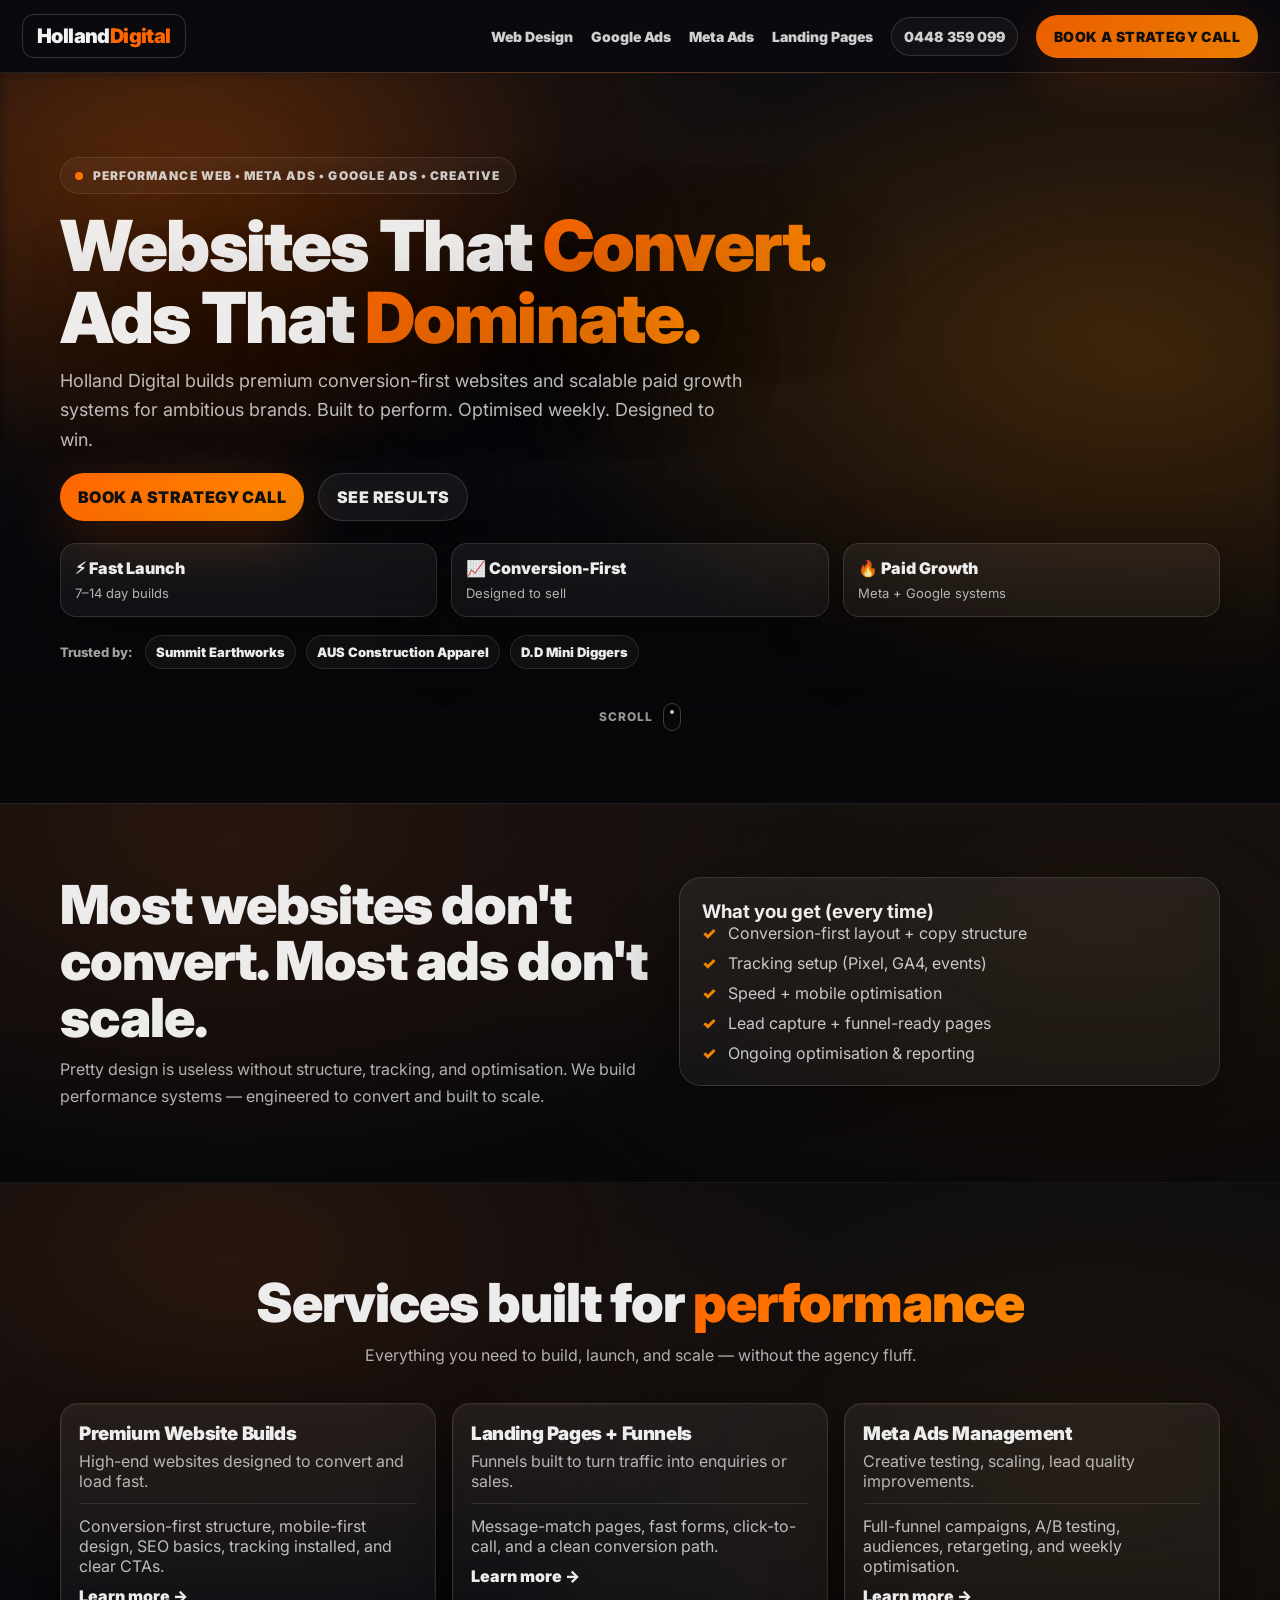
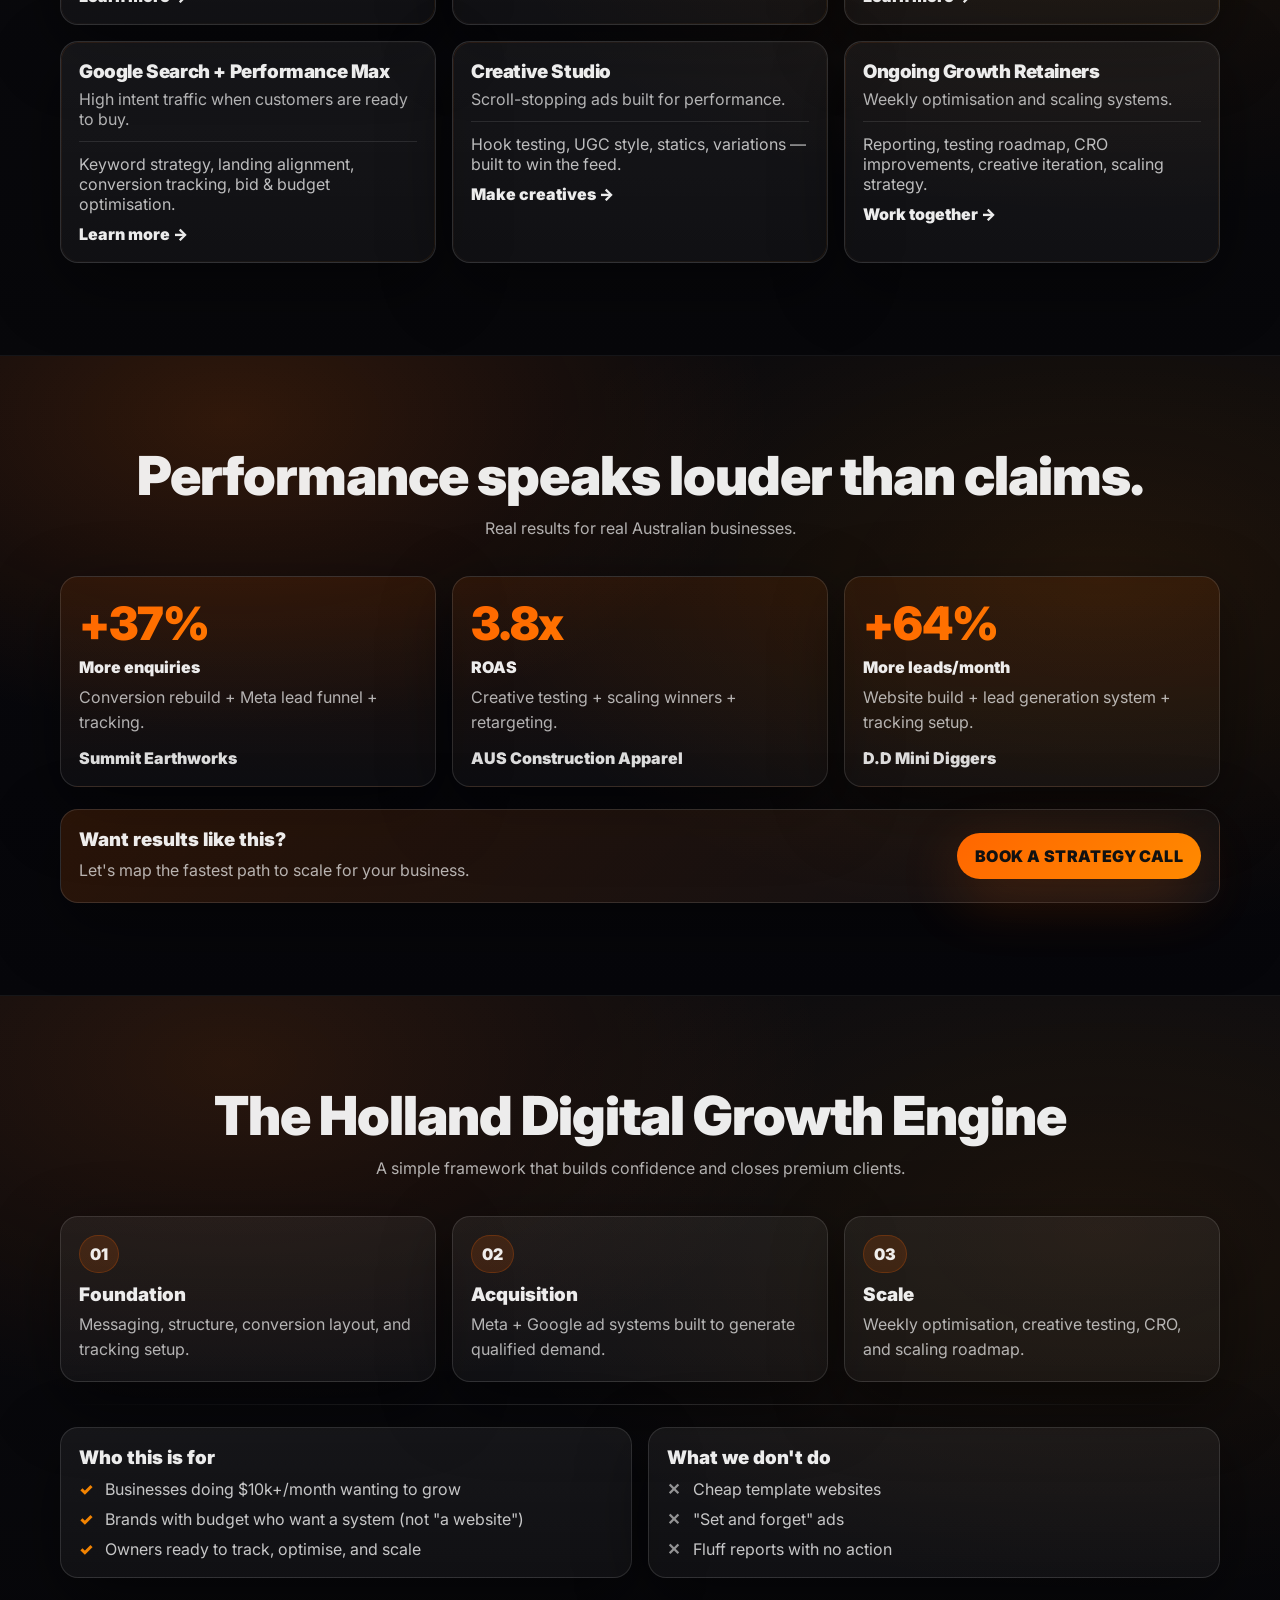
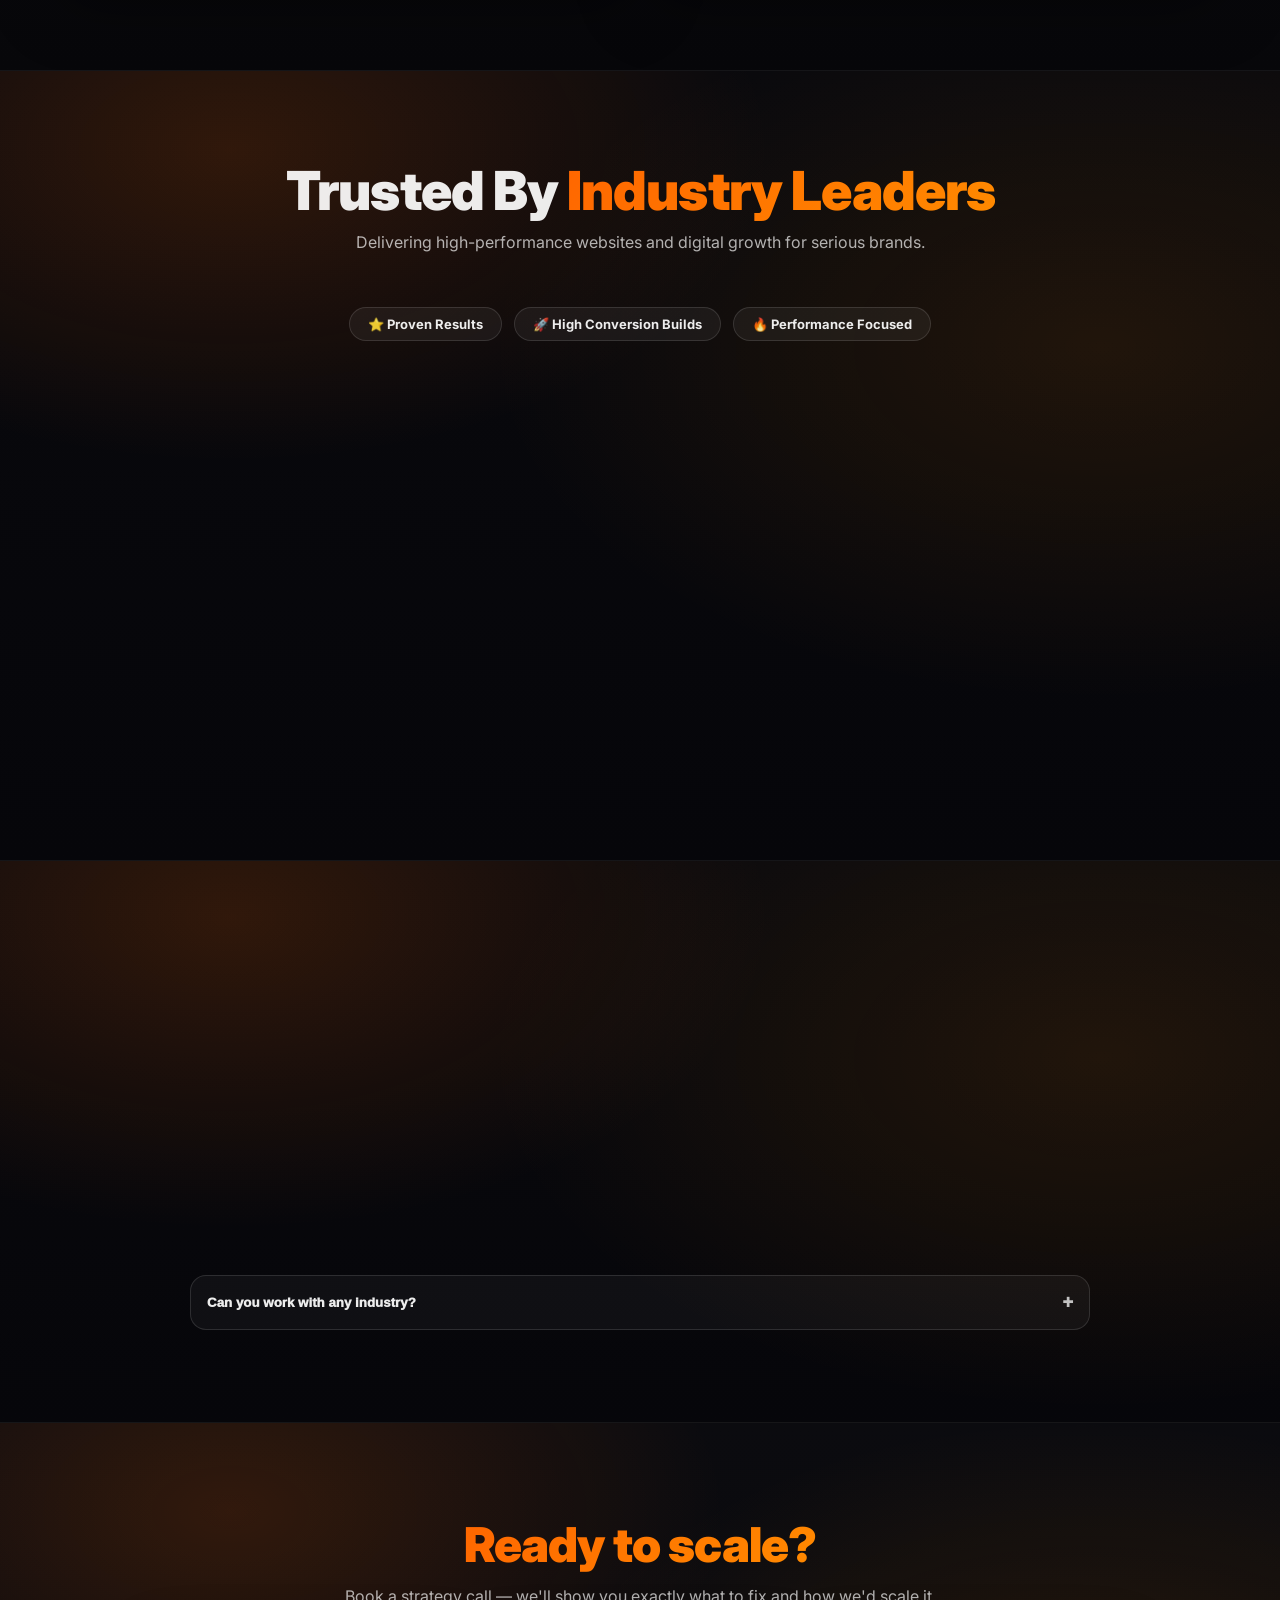
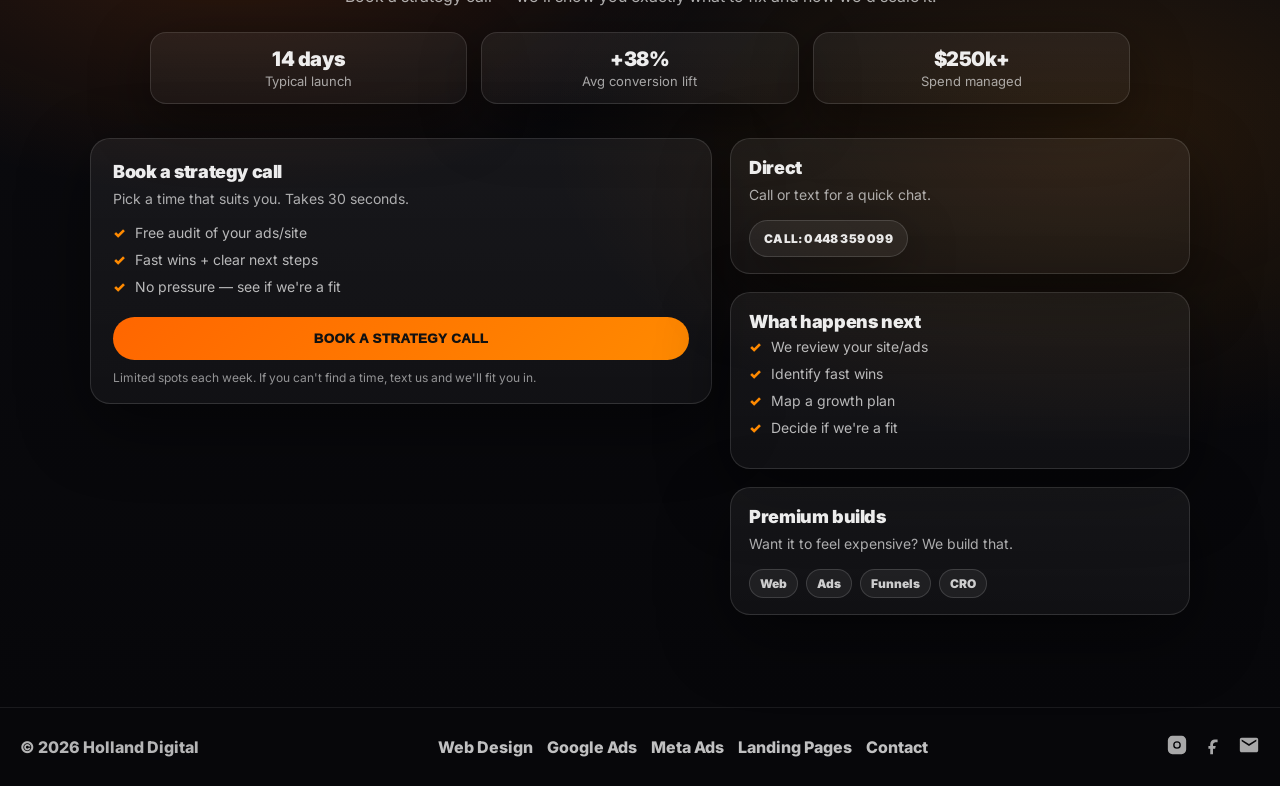
==== commit c3b59950: "Replace DD Mini Diggers logo with transparent background version, clean up blend mode CSS Made-with:" ====
--- a/index.html
+++ b/index.html
@@ -352,7 +352,7 @@
           </div>
         </div>
         <div class="client-card reveal">
-          <div class="client-img-wrap"><img src="assets/DDLogo-0ee70a27-bb57-40e1-8b9a-a4c1318dd411.png" alt="D.D Mini Diggers" class="logo--dark-bg" onerror="this.parentElement.innerHTML='<div class=client-placeholder>D.D Mini Diggers</div>'"></div>
+          <div class="client-img-wrap"><img src="assets/dd-mini-diggers-logo.png" alt="D.D Mini Diggers" class="logo--dark-bg" onerror="this.parentElement.innerHTML='<div class=client-placeholder>D.D Mini Diggers</div>'"></div>
           <div class="client-meta">
             <strong>D.D Mini Diggers</strong>
             <span>Website Build + Lead Generation</span>
--- a/style.css
+++ b/style.css
@@ -642,7 +642,7 @@
   filter: brightness(1.4) drop-shadow(0 4px 16px rgba(0,0,0,.4));
 }
 .client-card img.logo--dark-bg {
-  mix-blend-mode: screen;
+  mix-blend-mode: normal;
 }
 .client-placeholder {
   font-weight: 1000;
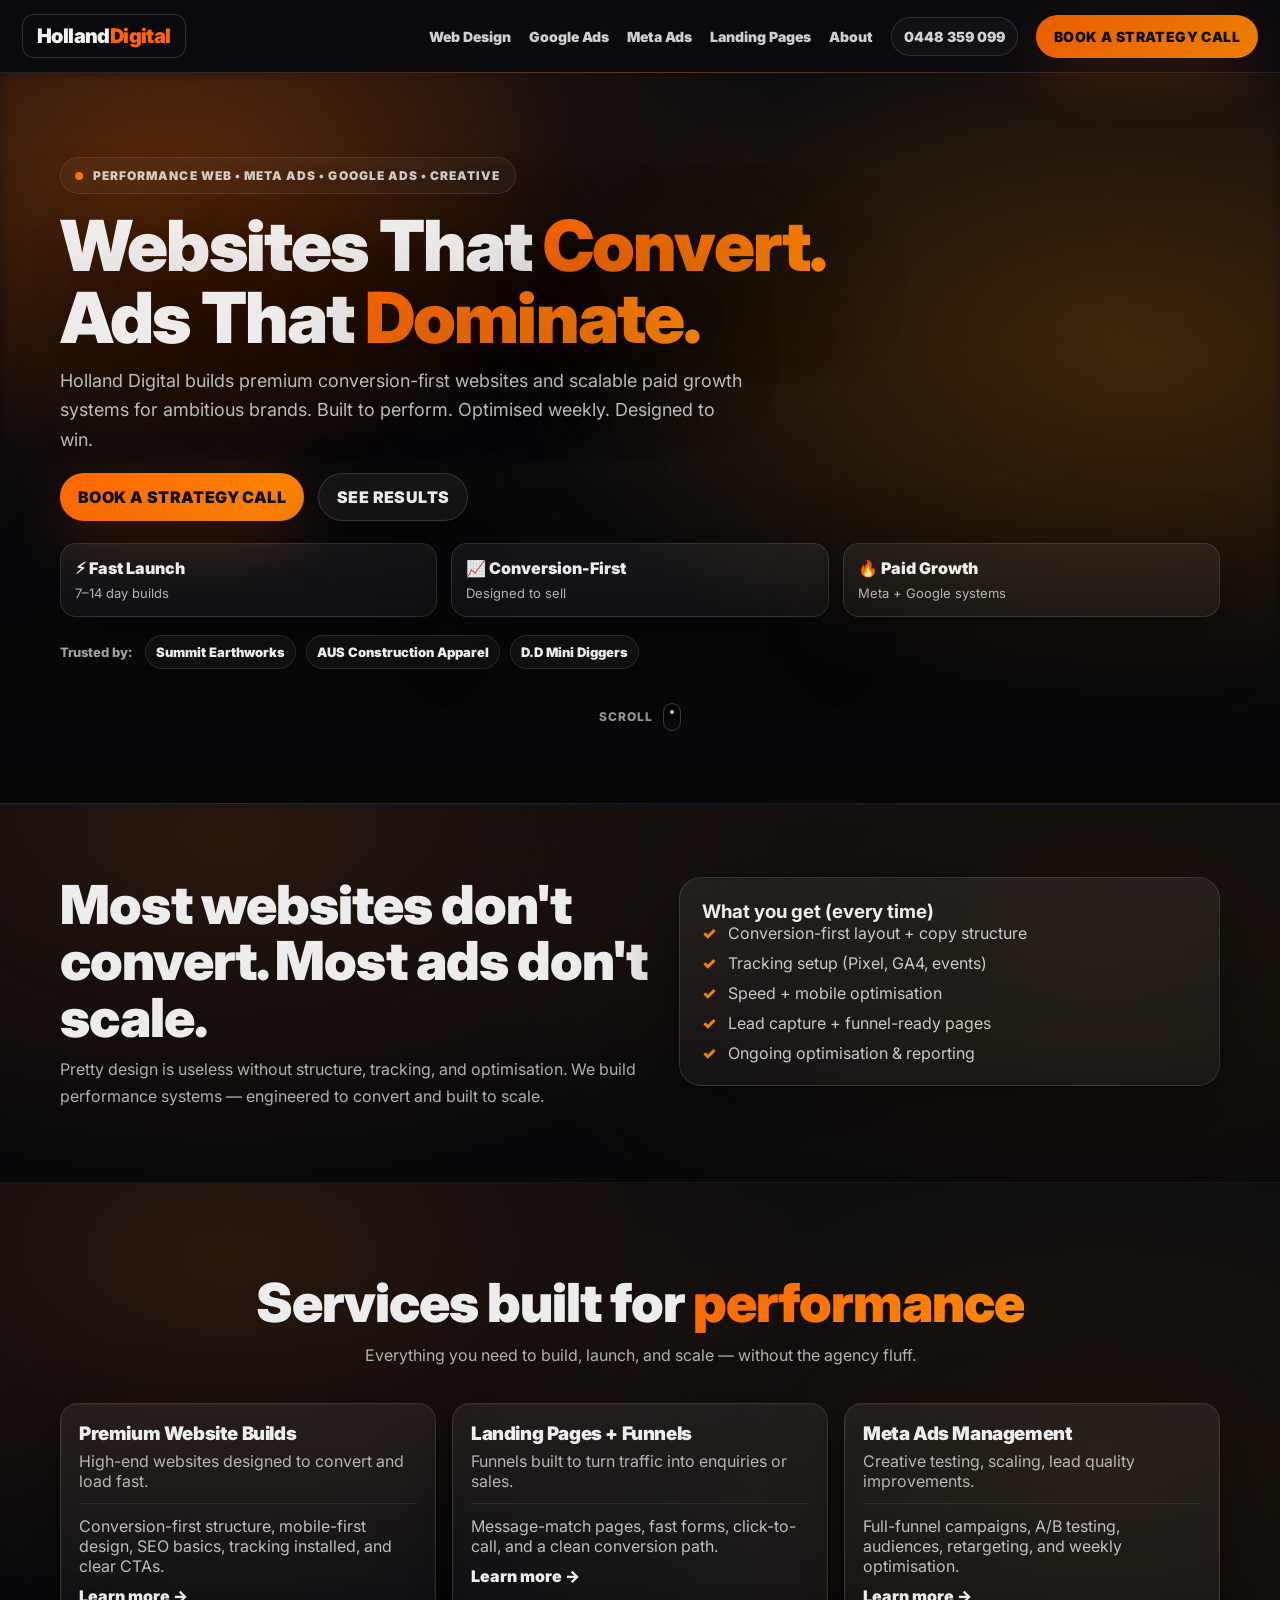
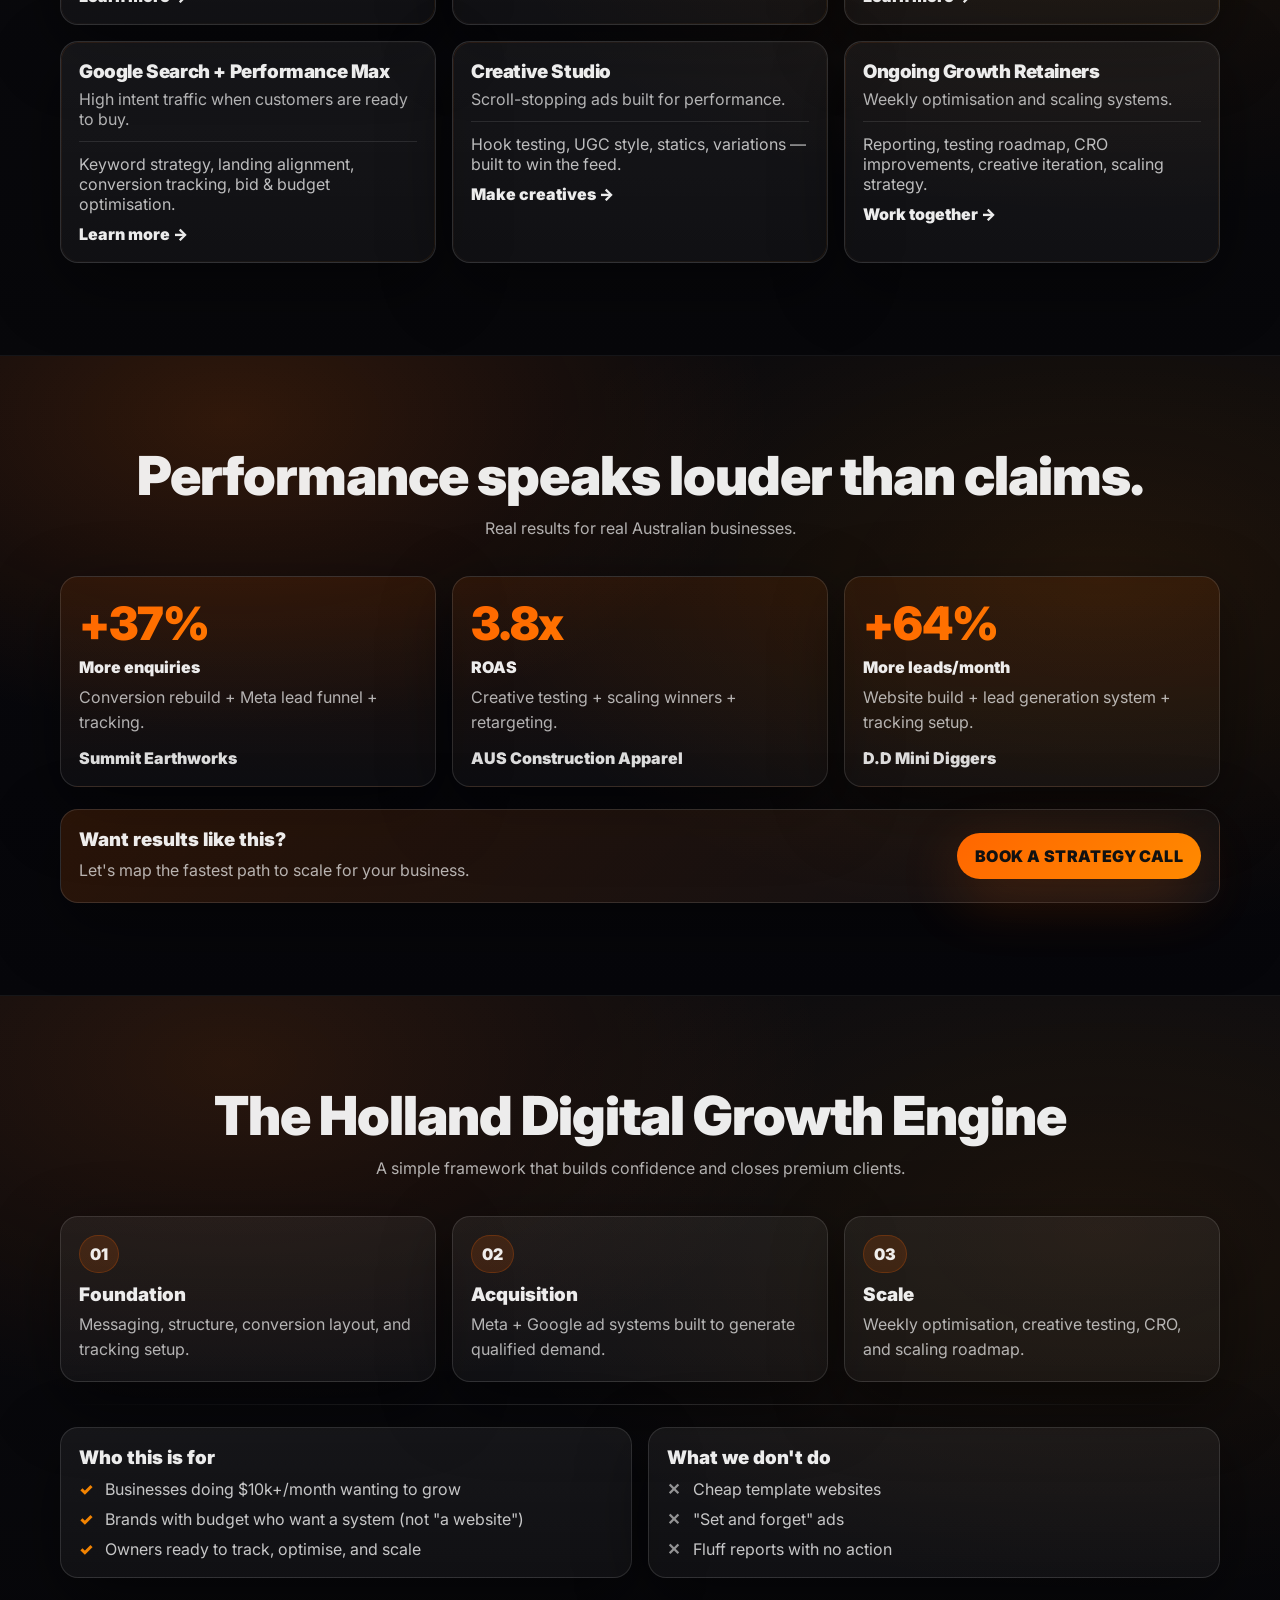
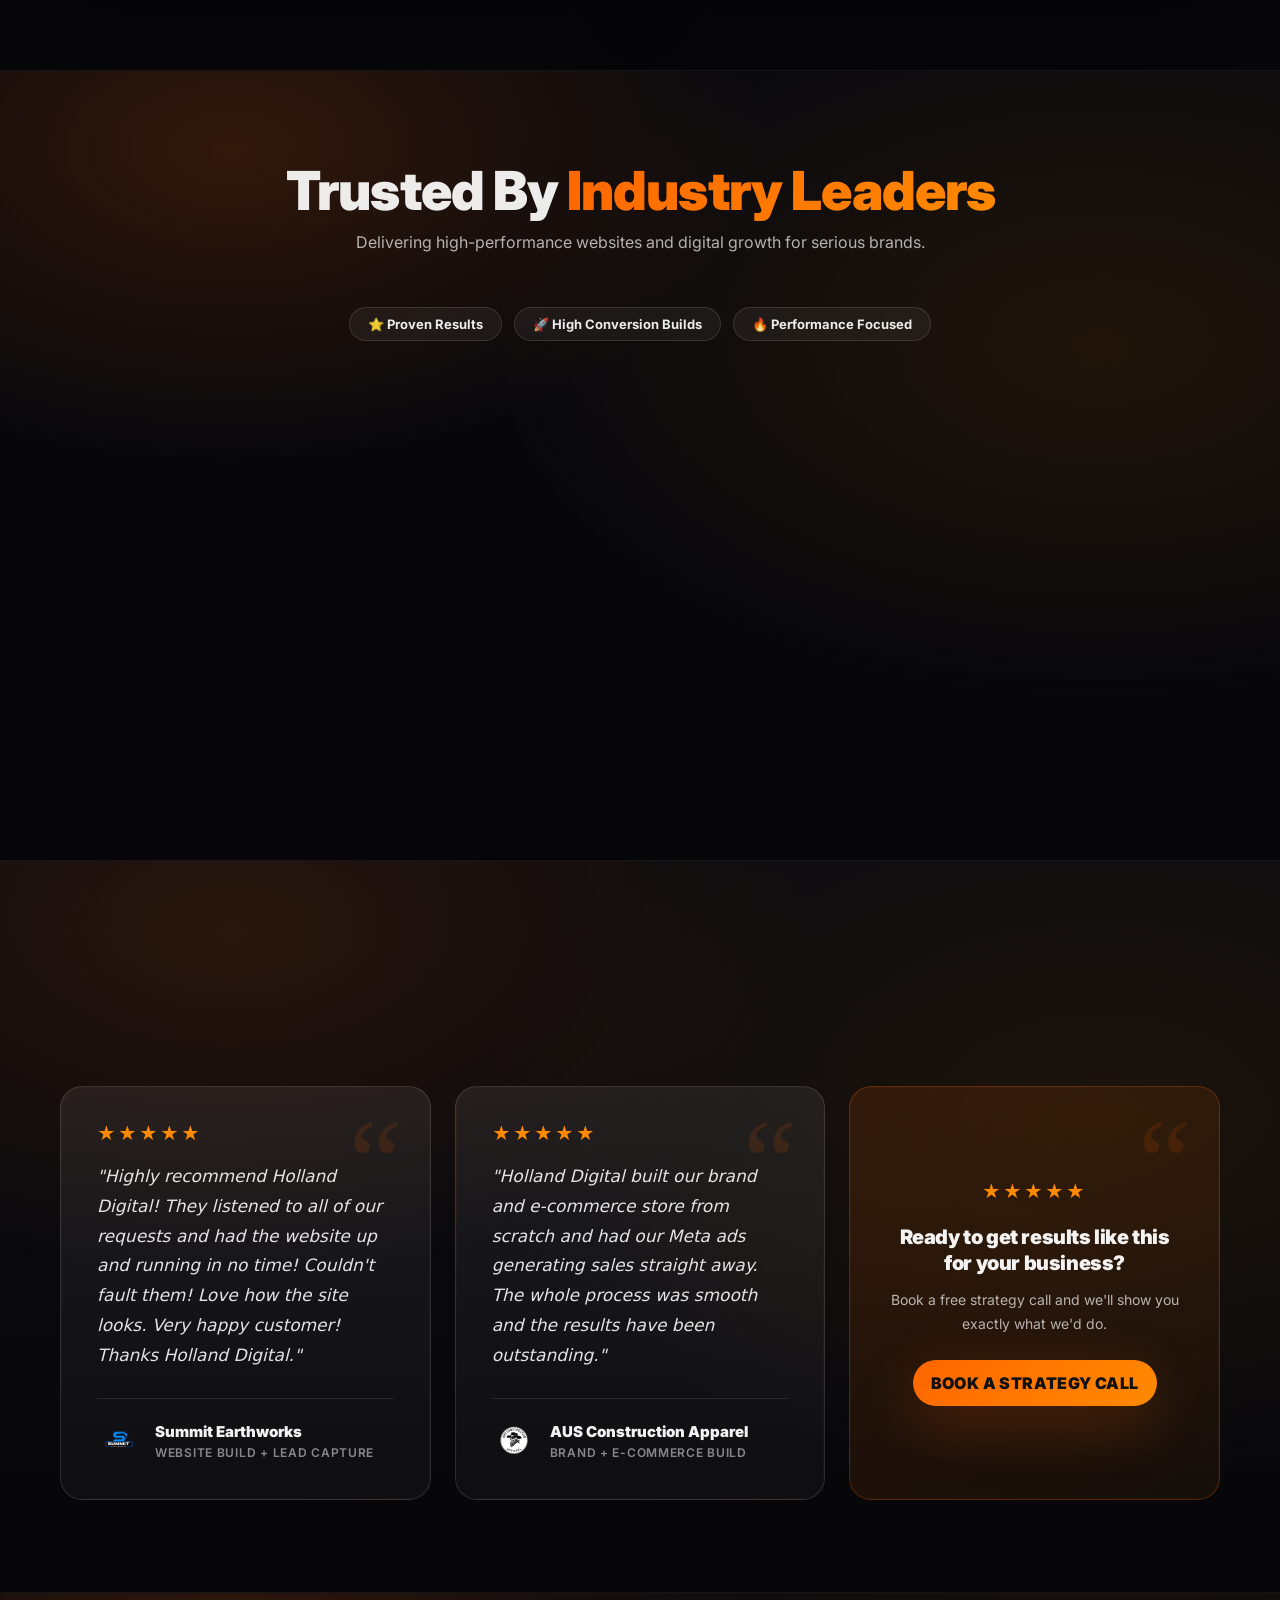
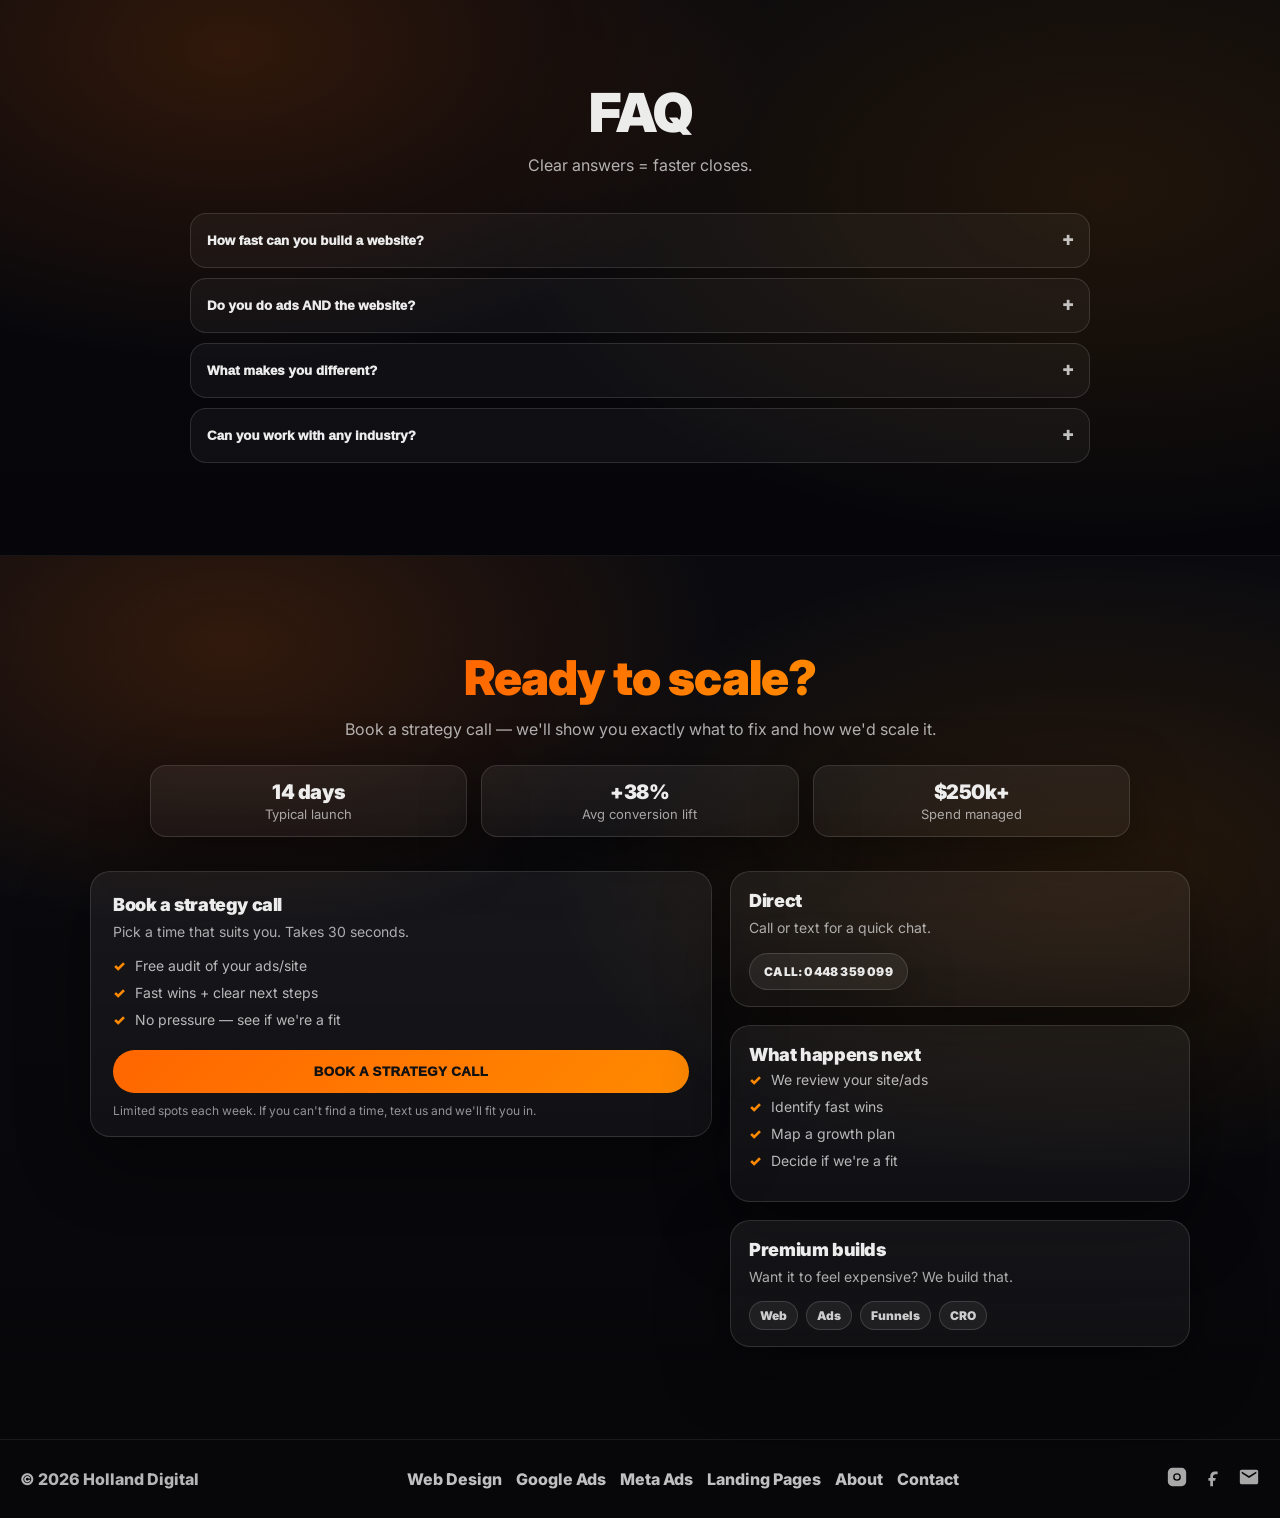
==== commit 0229d3de: "Add about page, testimonials section, logo updates and CSS improvements Made-with: Cursor" ====
--- a/index.html
+++ b/index.html
@@ -39,6 +39,7 @@
       <a href="/google-ads">Google Ads</a>
       <a href="/meta-ads">Meta Ads</a>
       <a href="/landing-pages">Landing Pages</a>
+      <a href="/about">About</a>
       <a href="tel:0448359099" class="nav__phone">0448 359 099</a>
       <a href="#" class="cta js-calendly">BOOK A STRATEGY CALL</a>
     </div>
@@ -352,7 +353,7 @@
           </div>
         </div>
         <div class="client-card reveal">
-          <div class="client-img-wrap"><img src="assets/dd-mini-diggers-logo.png" alt="D.D Mini Diggers" class="logo--dark-bg" onerror="this.parentElement.innerHTML='<div class=client-placeholder>D.D Mini Diggers</div>'"></div>
+          <div class="client-img-wrap"><img src="assets/dd-mini-diggers-logo.png" alt="D.D Mini Diggers" onerror="this.parentElement.innerHTML='<div class=client-placeholder>D.D Mini Diggers</div>'"></div>
           <div class="client-meta">
             <strong>D.D Mini Diggers</strong>
             <span>Website Build + Lead Generation</span>
@@ -370,6 +371,48 @@
               <small>Mobile Score</small>
               <b>95+</b>
             </div>
+          </div>
+        </div>
+      </div>
+    </div>
+  </section>
+
+  <!-- TESTIMONIALS -->
+  <section id="testimonials" class="section">
+    <div class="container">
+      <div class="sectionHead">
+        <h2 class="h2 reveal">What Our <span class="accent">Clients Say</span></h2>
+        <p class="muted reveal">Don't take our word for it — here's what real clients have to say.</p>
+      </div>
+      <div class="testimonials-grid testimonials-grid--3">
+        <div class="testimonial-card reveal">
+          <div class="testimonial-stars">★★★★★</div>
+          <p class="testimonial-quote">"Highly recommend Holland Digital! They listened to all of our requests and had the website up and running in no time! Couldn't fault them! Love how the site looks. Very happy customer! Thanks Holland Digital."</p>
+          <div class="testimonial-author">
+            <img src="assets/summit-earthworks-logo.png" alt="Summit Earthworks" class="testimonial-logo">
+            <div class="testimonial-meta">
+              <strong>Summit Earthworks</strong>
+              <span>Website Build + Lead Capture</span>
+            </div>
+          </div>
+        </div>
+        <div class="testimonial-card reveal">
+          <div class="testimonial-stars">★★★★★</div>
+          <p class="testimonial-quote">"Holland Digital built our brand and e-commerce store from scratch and had our Meta ads generating sales straight away. The whole process was smooth and the results have been outstanding."</p>
+          <div class="testimonial-author">
+            <img src="assets/aus-construction-apparel-logo.png" alt="AUS Construction Apparel" class="testimonial-logo">
+            <div class="testimonial-meta">
+              <strong>AUS Construction Apparel</strong>
+              <span>Brand + E-commerce Build</span>
+            </div>
+          </div>
+        </div>
+        <div class="testimonial-card reveal testimonial-card--cta">
+          <div class="testimonial-cta-inner">
+            <div class="testimonial-stars">★★★★★</div>
+            <p class="testimonial-cta-text">Ready to get results like this for your business?</p>
+            <p class="muted" style="font-size:14px; margin-top: 8px;">Book a free strategy call and we'll show you exactly what we'd do.</p>
+            <a href="#" class="cta js-calendly" style="margin-top: 20px;">BOOK A STRATEGY CALL</a>
           </div>
         </div>
       </div>
@@ -491,6 +534,7 @@
       <a href="/google-ads">Google Ads</a>
       <a href="/meta-ads">Meta Ads</a>
       <a href="/landing-pages">Landing Pages</a>
+      <a href="/about">About</a>
       <a href="#contact">Contact</a>
     </div>
     <div class="socials">
--- a/style.css
+++ b/style.css
@@ -718,6 +718,166 @@
   }
 }
 
+/* ========================= TESTIMONIALS ========================= */
+.testimonials-grid {
+  display: grid;
+  grid-template-columns: 1.6fr 1fr;
+  gap: 24px;
+  margin-top: 40px;
+  align-items: stretch;
+}
+
+.testimonial-card {
+  background: linear-gradient(180deg, rgba(255,255,255,.07), rgba(255,255,255,.03));
+  border: 1px solid rgba(255,255,255,.12);
+  border-radius: 22px;
+  padding: 36px;
+  position: relative;
+  overflow: hidden;
+  transition: transform .25s ease, border-color .25s ease, box-shadow .25s ease;
+}
+
+.testimonial-card::after {
+  content: "";
+  position: absolute;
+  inset: 0;
+  border-radius: inherit;
+  padding: 1px;
+  background: linear-gradient(135deg, rgba(255,102,0,.4), rgba(255,255,255,.08), rgba(255,138,0,.35));
+  -webkit-mask: linear-gradient(#000 0 0) content-box, linear-gradient(#000 0 0);
+  -webkit-mask-composite: xor;
+  mask-composite: exclude;
+  opacity: .15;
+  pointer-events: none;
+  transition: opacity .25s ease;
+}
+
+.testimonial-card:hover {
+  transform: translateY(-6px);
+  border-color: rgba(255,102,0,.35);
+  box-shadow: 0 40px 100px rgba(0,0,0,.55);
+}
+
+.testimonial-card:hover::after {
+  opacity: .45;
+}
+
+/* Large quote mark */
+.testimonial-card::before {
+  content: "\201C";
+  position: absolute;
+  top: 16px;
+  right: 28px;
+  font-size: 120px;
+  line-height: 1;
+  color: rgba(255,102,0,.12);
+  font-family: Georgia, serif;
+  pointer-events: none;
+}
+
+.testimonial-stars {
+  color: #ff8a00;
+  font-size: 18px;
+  letter-spacing: 2px;
+  margin-bottom: 18px;
+}
+
+.testimonial-quote {
+  font-size: 17px;
+  line-height: 1.75;
+  color: rgba(255,255,255,.88);
+  font-style: italic;
+  margin-bottom: 28px;
+  position: relative;
+  z-index: 1;
+}
+
+.testimonial-author {
+  display: flex;
+  align-items: center;
+  gap: 14px;
+  border-top: 1px solid rgba(255,255,255,.10);
+  padding-top: 20px;
+}
+
+.testimonial-avatar {
+  width: 44px;
+  height: 44px;
+  border-radius: 999px;
+  background: linear-gradient(135deg, var(--orange), var(--orange2));
+  display: flex;
+  align-items: center;
+  justify-content: center;
+  font-weight: 1000;
+  font-size: 14px;
+  color: #111;
+  flex-shrink: 0;
+}
+.testimonial-logo {
+  height: 44px;
+  max-width: 90px;
+  object-fit: contain;
+  flex-shrink: 0;
+  filter: brightness(1.1);
+}
+
+.testimonial-meta strong {
+  display: block;
+  font-size: 15px;
+  font-weight: 900;
+  color: rgba(255,255,255,.95);
+}
+
+.testimonial-meta span {
+  font-size: 12px;
+  color: rgba(255,255,255,.50);
+  font-weight: 600;
+  text-transform: uppercase;
+  letter-spacing: .06em;
+}
+
+/* CTA card */
+.testimonial-card--cta {
+  background: linear-gradient(135deg, rgba(255,102,0,.12), rgba(255,138,0,.06));
+  border-color: rgba(255,102,0,.25);
+  display: flex;
+  align-items: center;
+  justify-content: center;
+  text-align: center;
+}
+
+.testimonial-cta-inner {
+  display: flex;
+  flex-direction: column;
+  align-items: center;
+  gap: 4px;
+}
+
+.testimonial-cta-text {
+  font-size: 20px;
+  font-weight: 1000;
+  line-height: 1.3;
+  letter-spacing: -.4px;
+  color: rgba(255,255,255,.95);
+}
+
+@media (max-width: 768px) {
+  .testimonials-grid {
+    grid-template-columns: 1fr;
+  }
+}
+
+/* 3 column layout */
+.testimonials-grid--3 {
+  grid-template-columns: 1fr 1fr 1fr;
+}
+
+@media (max-width: 980px) {
+  .testimonials-grid--3 {
+    grid-template-columns: 1fr;
+  }
+}
+
 .sectionHead{
   text-align:center;
   margin-bottom: 34px;
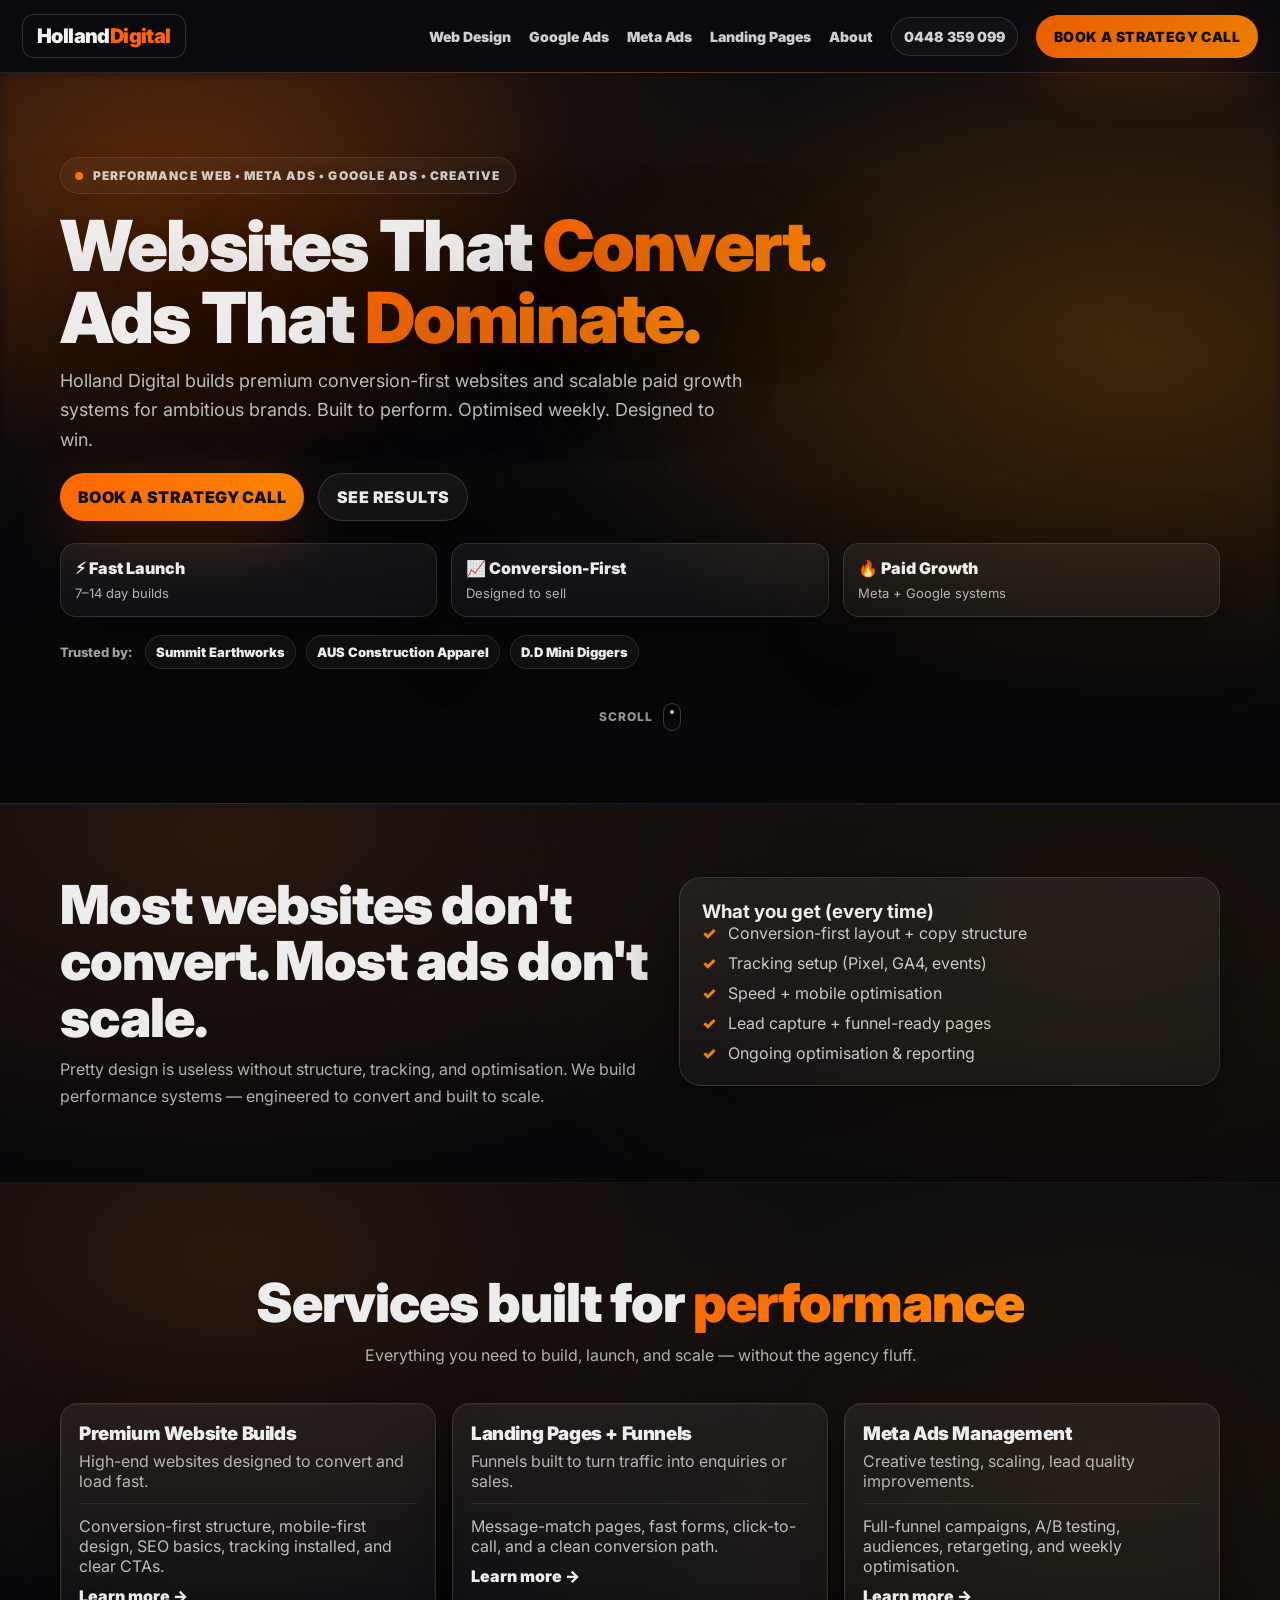
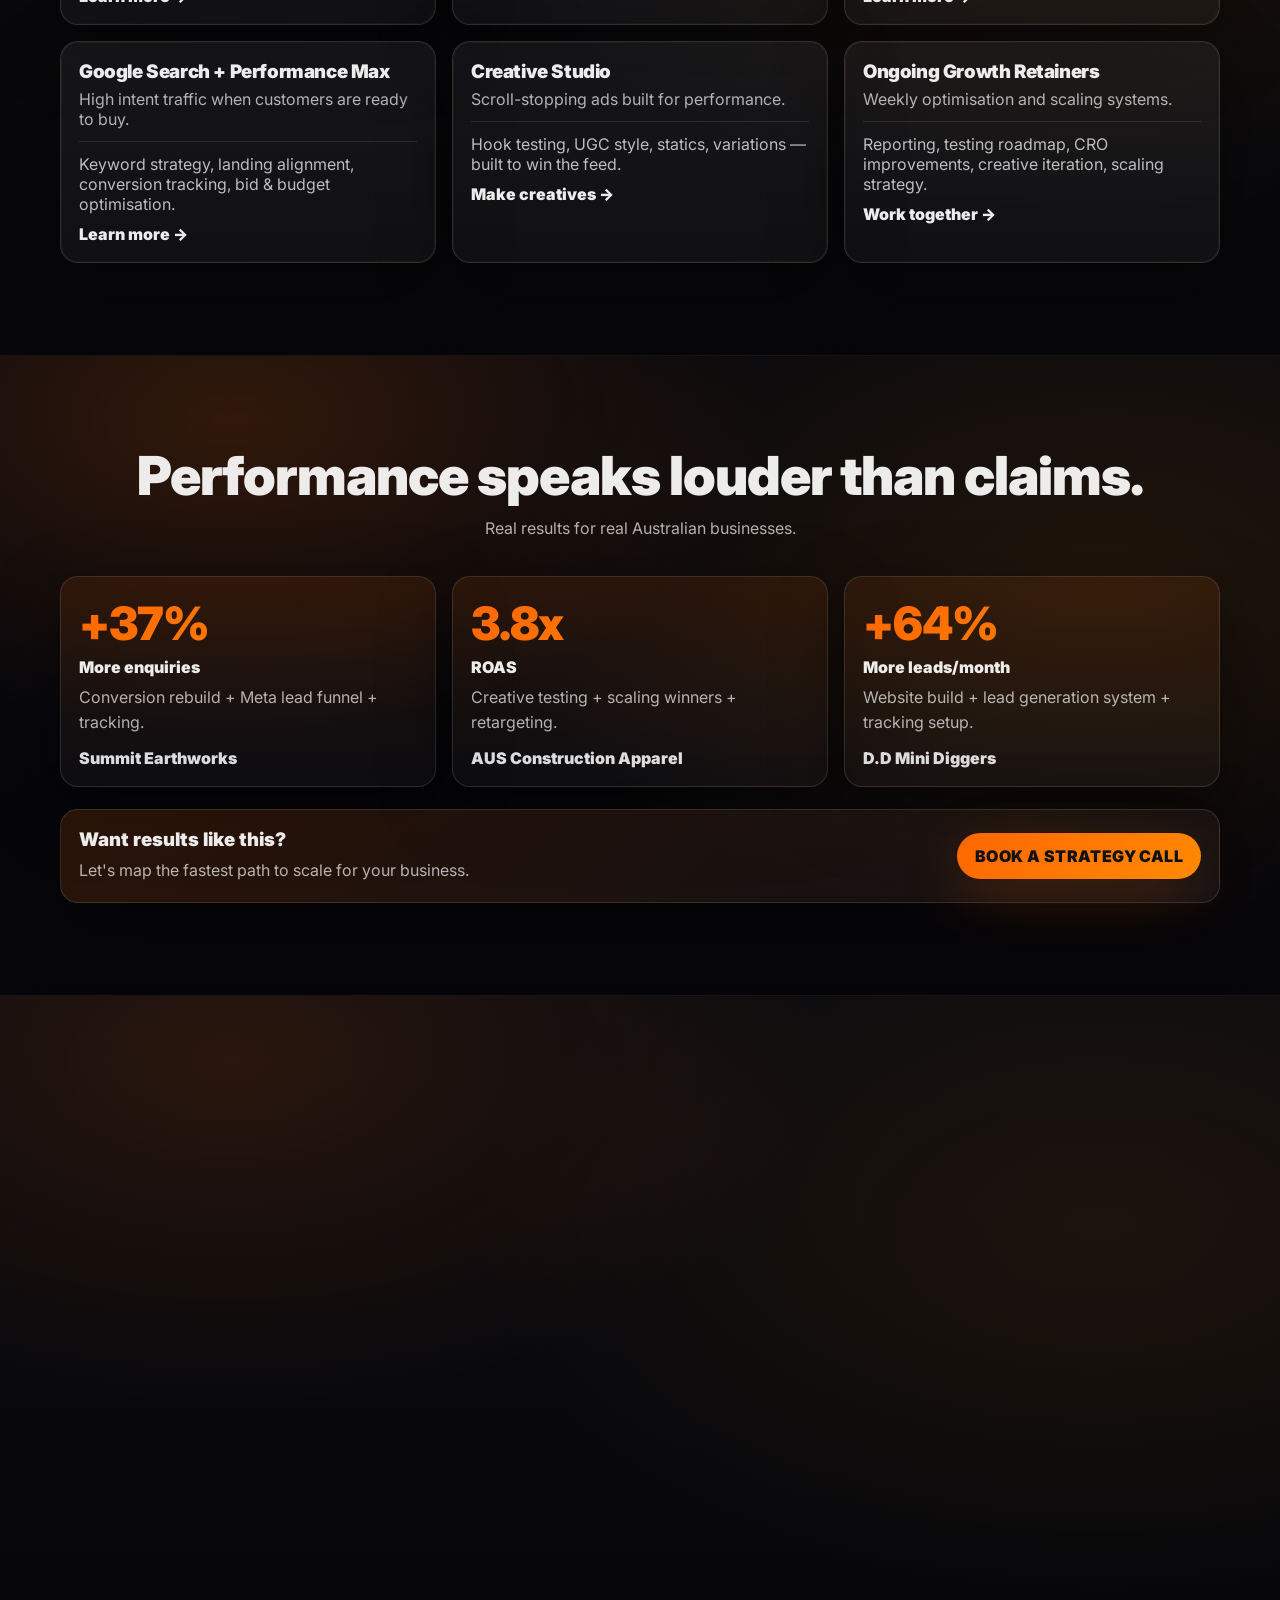
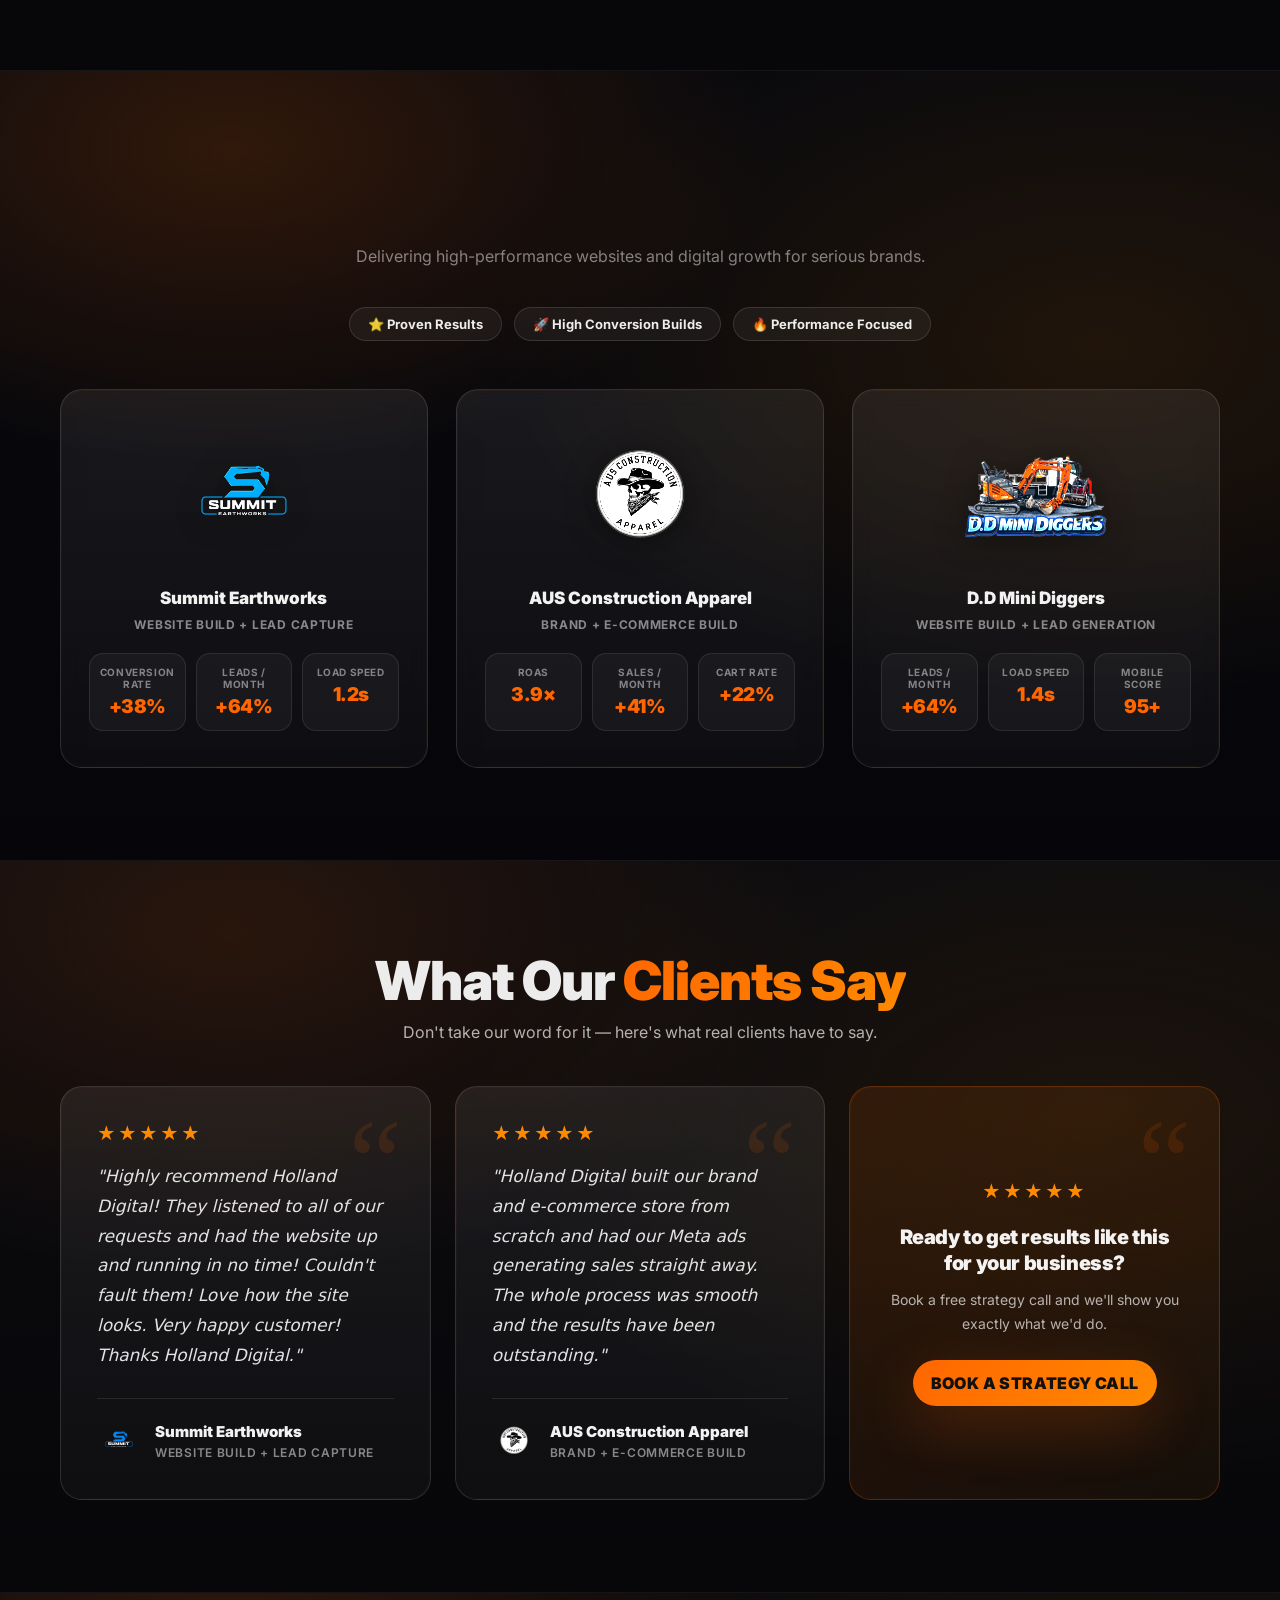
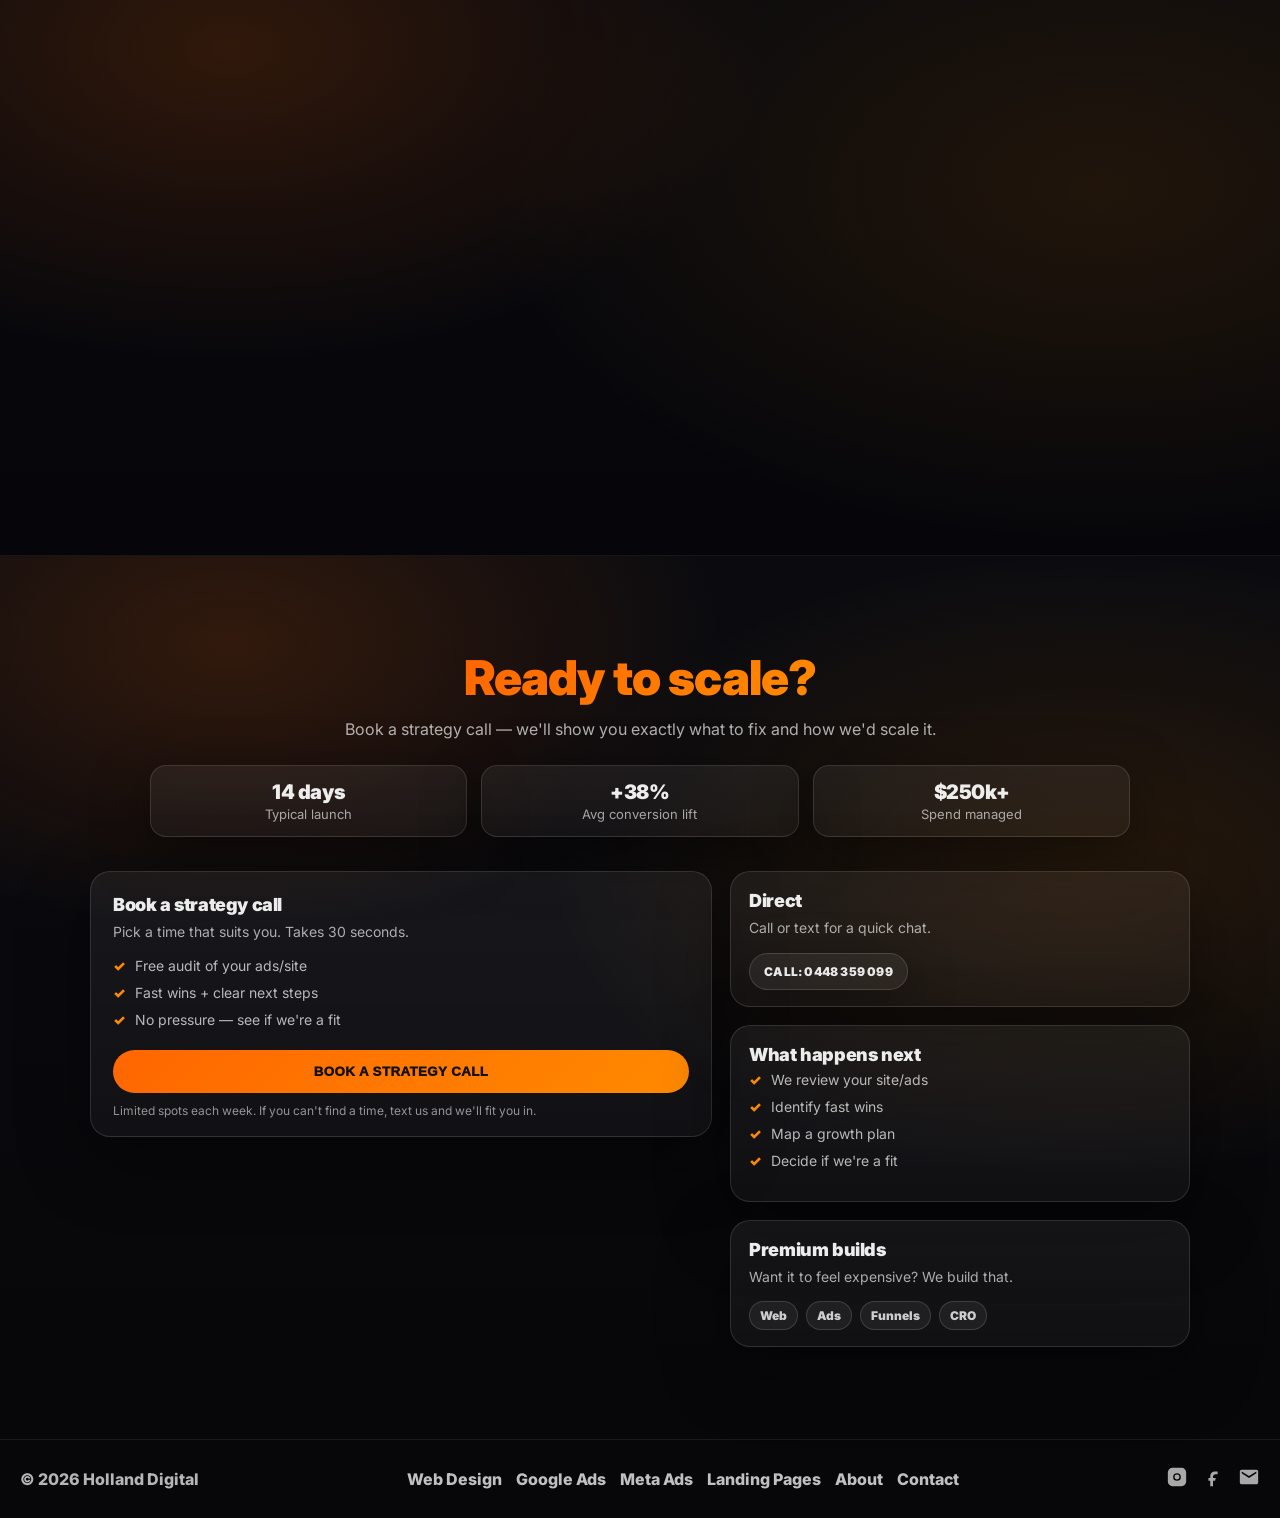
==== commit 0d696928: "Update index.html title, meta description, and OG tags Refreshes SEO copy to match updated brand pos" ====
--- a/index.html
+++ b/index.html
@@ -5,12 +5,12 @@
   <meta name="viewport" content="width=device-width,initial-scale=1" />
   <meta name="theme-color" content="#0b0b0f" />
   <!-- Title Tag -->
-  <title>Web Design & Google Ads Agency Australia | Holland Digital</title>
+  <title>Web Design & Digital Marketing Agency | Holland Digital</title>
   <!-- Meta Description -->
-  <meta name="description" content="Holland Digital builds premium conversion-first websites and Google & Meta ad systems for ambitious Australian brands. Fast launches, weekly optimisation, real results.">
+  <meta name="description" content="Holland Digital builds conversion-first websites and manages Google & Meta ads for Australian businesses. Fast launches, real results. Book a free call.">
   <!-- Open Graph -->
-  <meta property="og:title" content="Web Design & Google Ads Agency Australia | Holland Digital">
-  <meta property="og:description" content="Premium websites and paid ad systems built to convert and scale.">
+  <meta property="og:title" content="Web Design & Digital Marketing Agency | Holland Digital">
+  <meta property="og:description" content="Premium websites and paid ad systems built to convert and scale for Australian businesses.">
   <meta property="og:url" content="https://www.holland-digital.com/">
   <meta property="og:type" content="website">
   <!-- Favicon -->
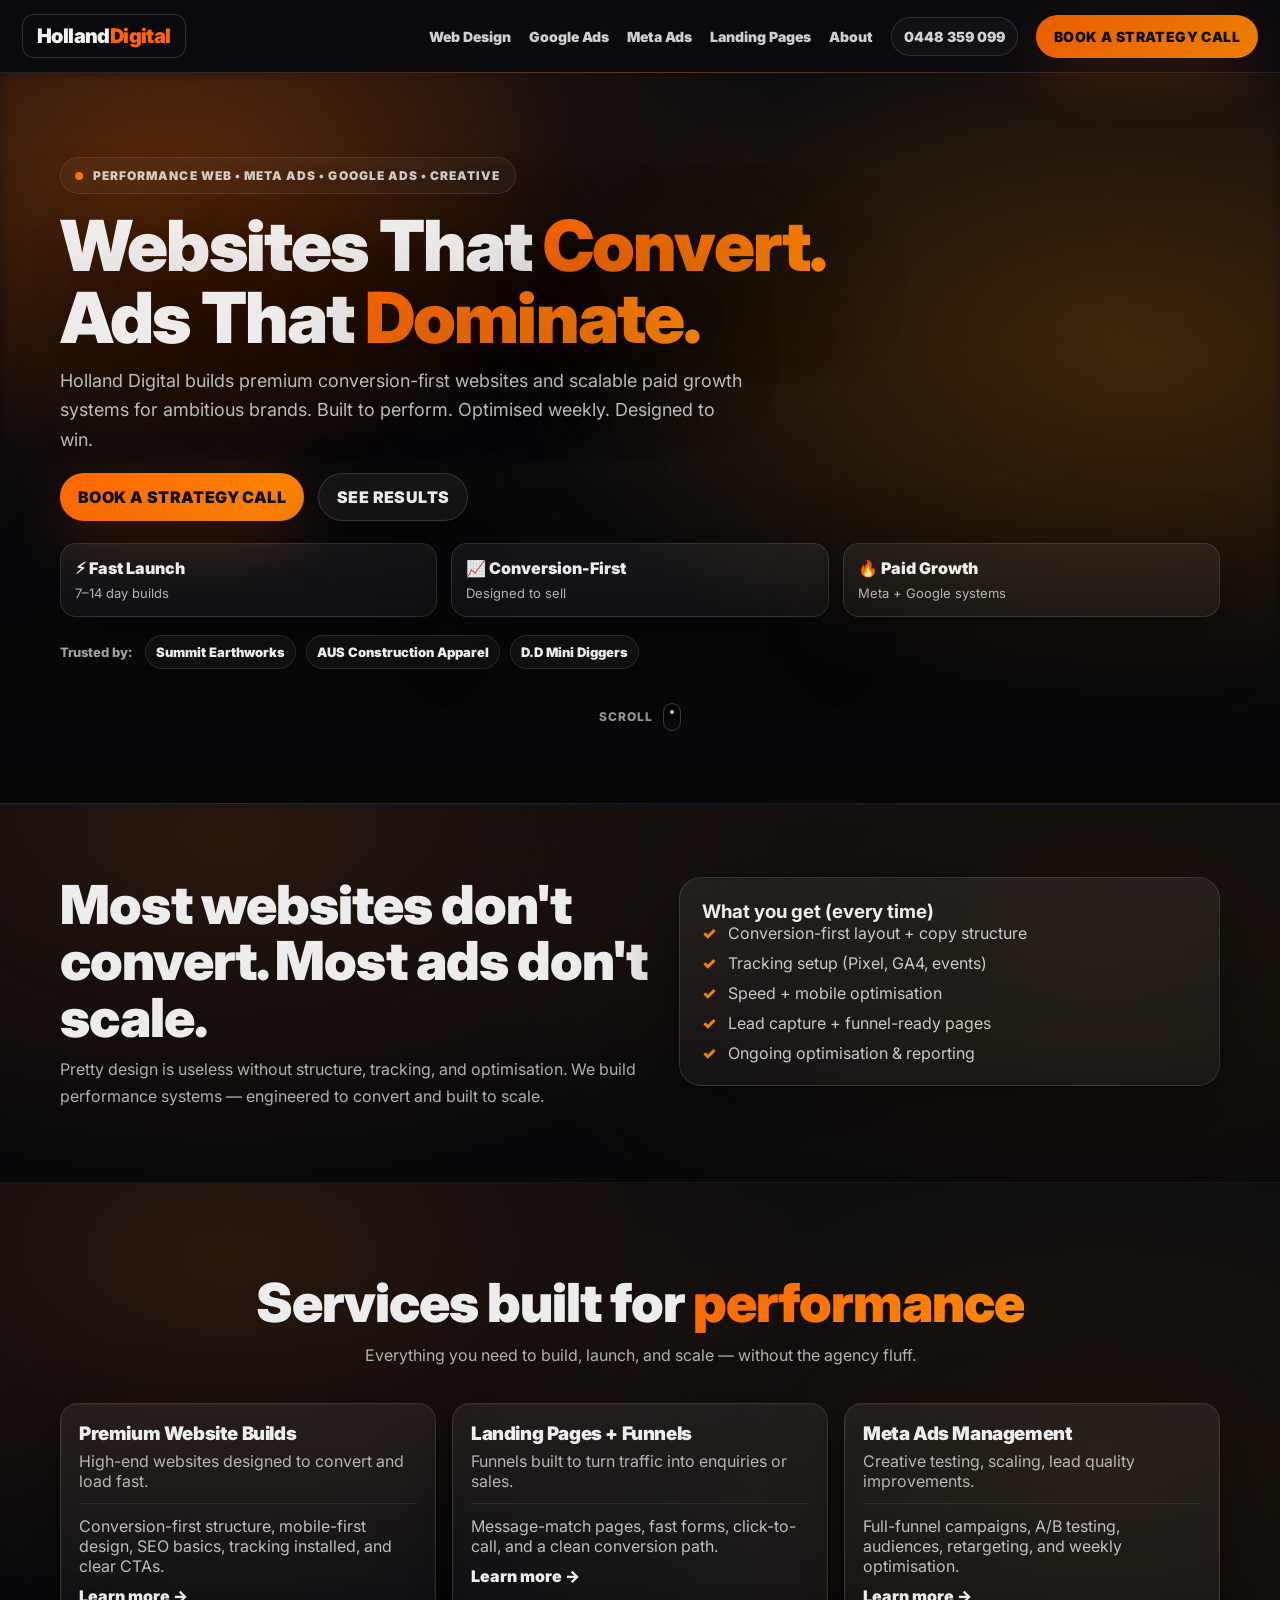
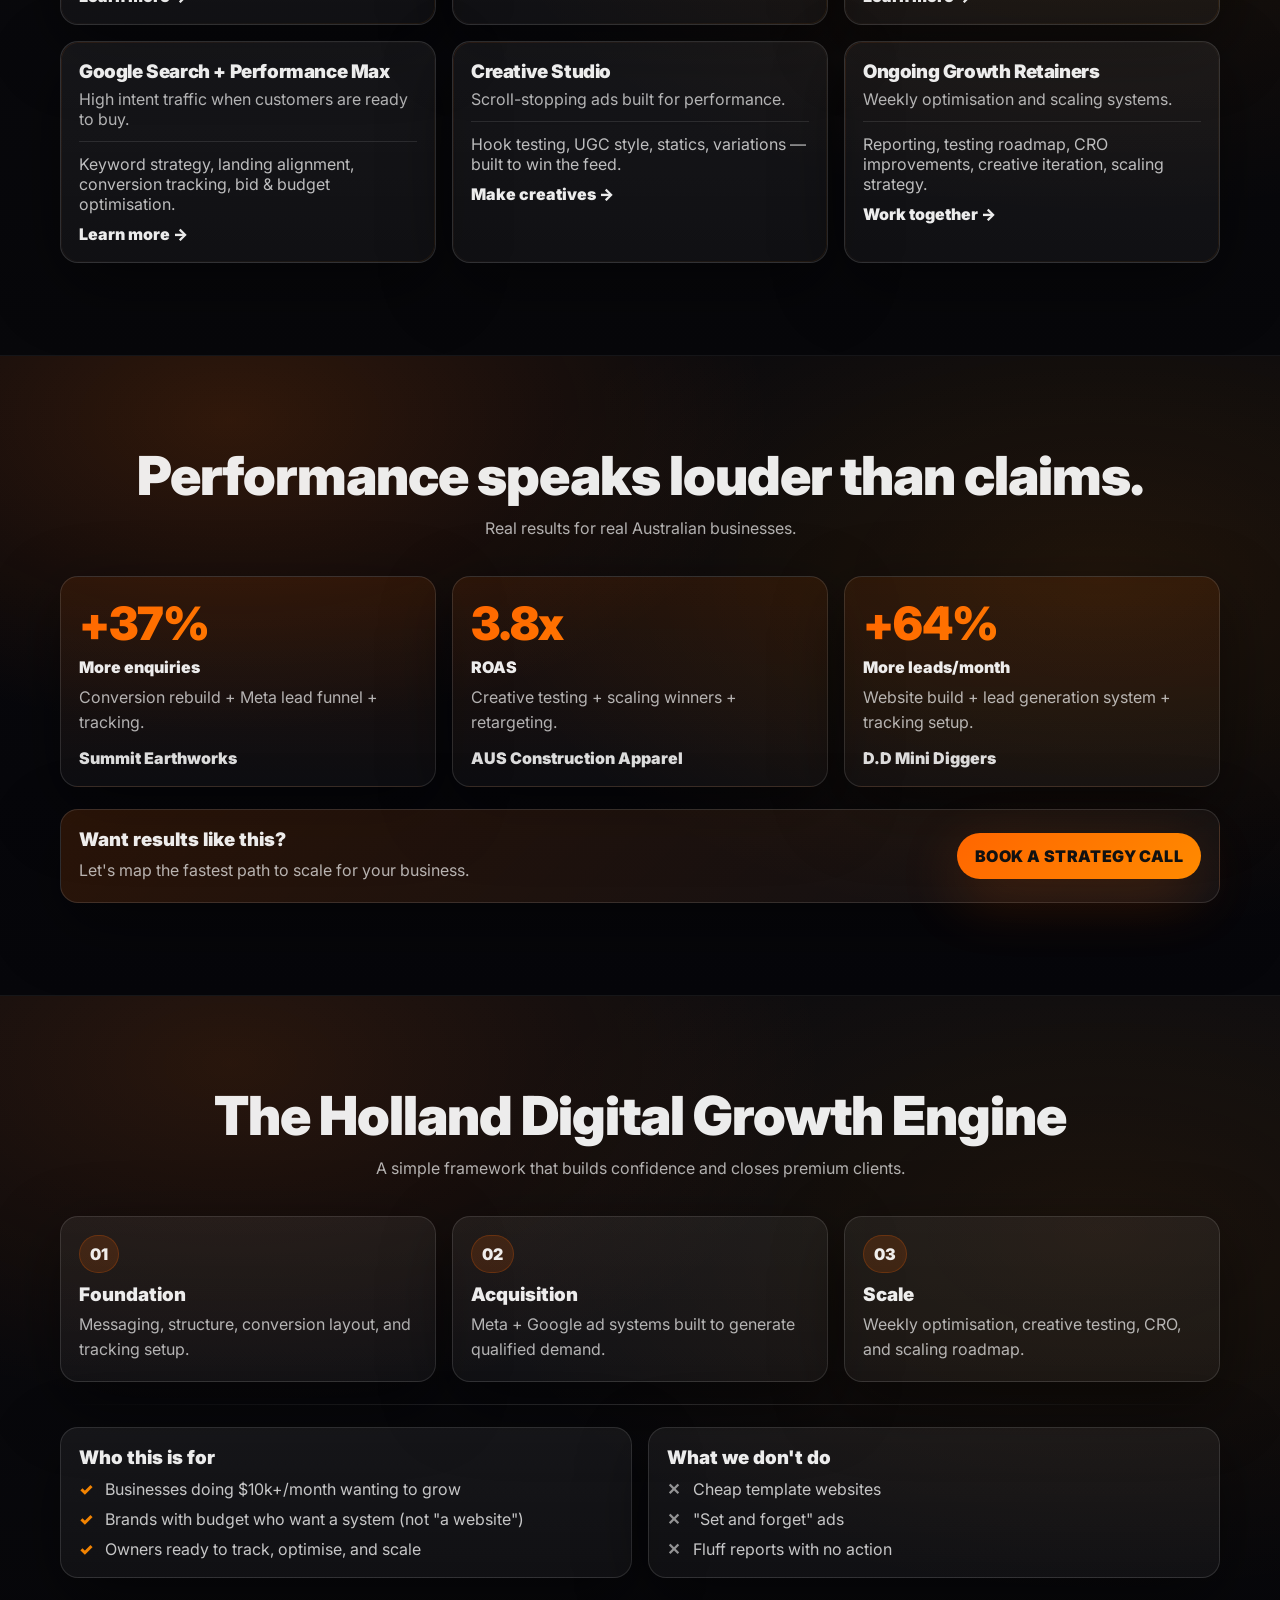
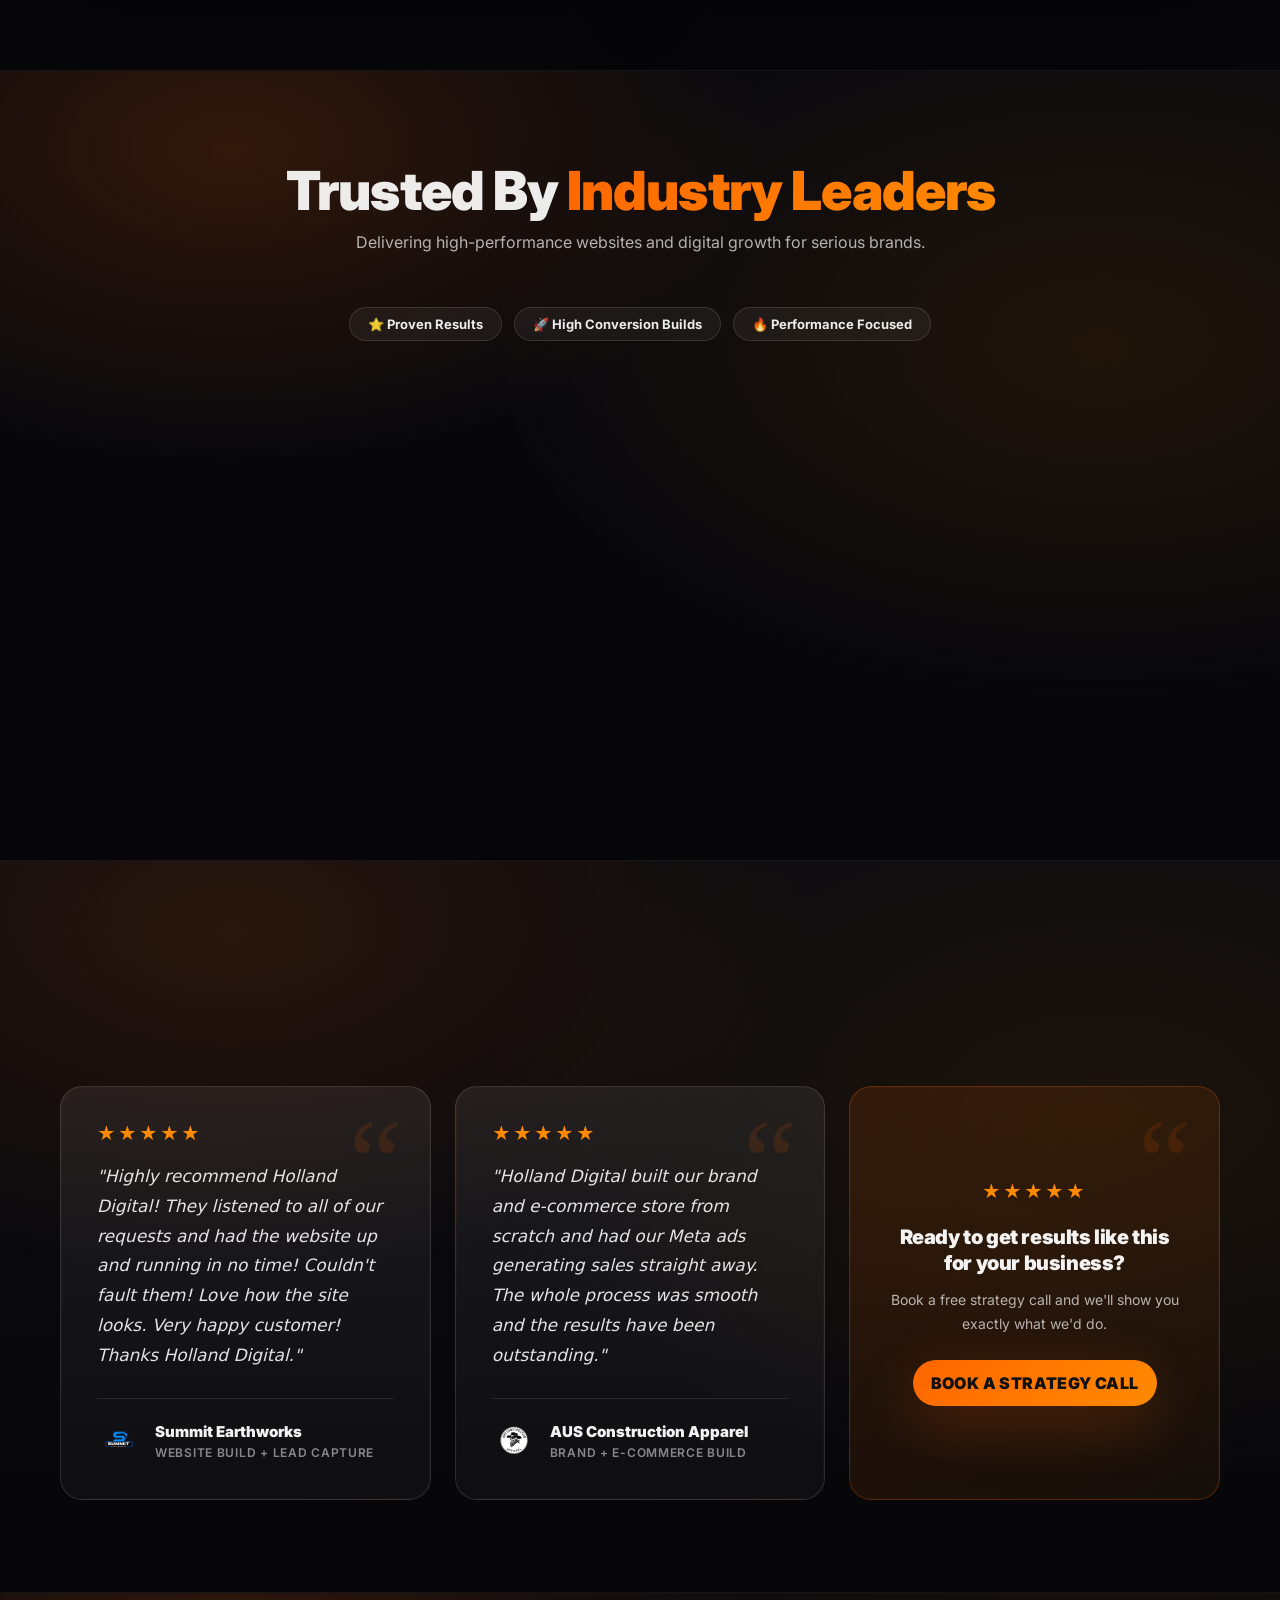
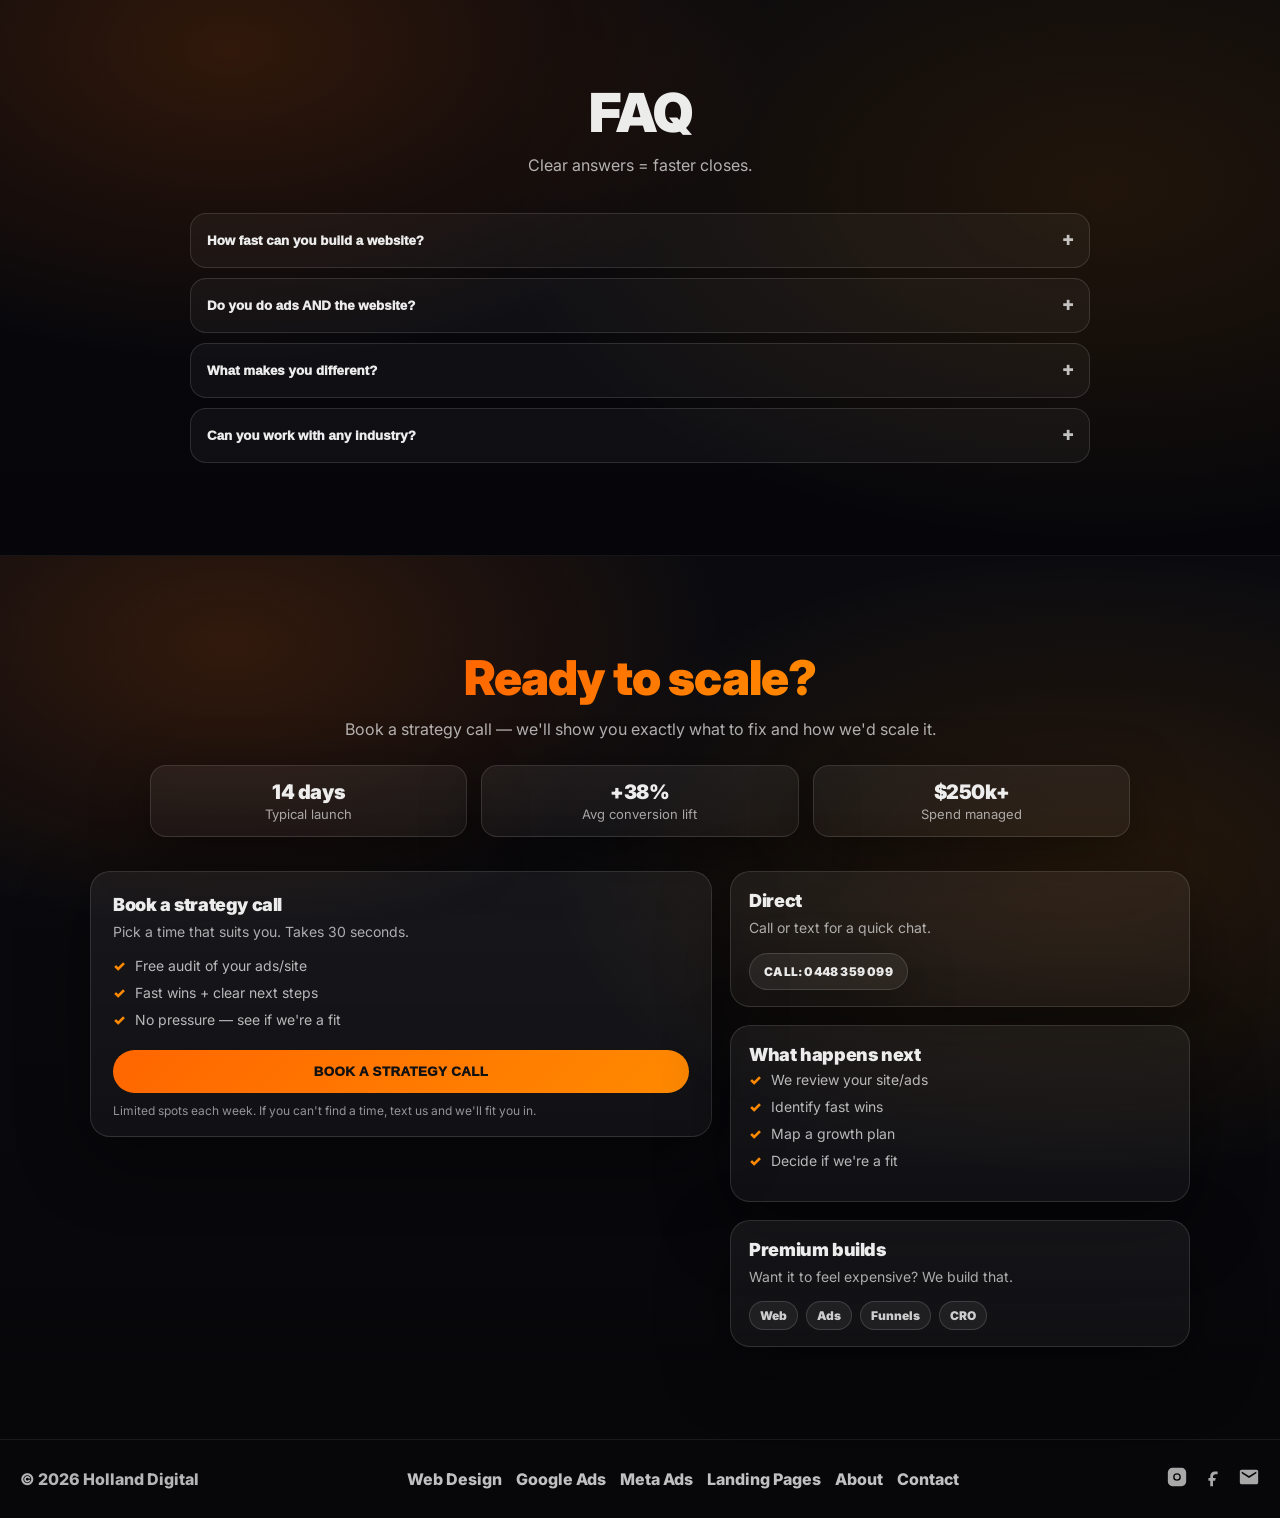
==== commit b7c320f4: "Add ProfessionalService schema markup to all pages Adds structured data (schema.org/ProfessionalServ" ====
--- a/index.html
+++ b/index.html
@@ -26,6 +26,30 @@
   <link href="https://fonts.googleapis.com/css2?family=Inter:wght@400;500;600;700;800;900;1000&display=swap" rel="stylesheet" />
   <link rel="stylesheet" href="style.css" />
   <link rel="stylesheet" href="https://assets.calendly.com/assets/external/widget.css" />
+  <script type="application/ld+json">
+  {
+    "@context": "https://schema.org",
+    "@type": "ProfessionalService",
+    "name": "Holland Digital",
+    "description": "Melbourne-based web design and digital marketing agency specialising in conversion-first websites, Google Ads and Meta Ads for Australian businesses.",
+    "url": "https://www.holland-digital.com",
+    "telephone": "+61448359099",
+    "email": "jye@holland-digital.com",
+    "address": {
+      "@type": "PostalAddress",
+      "addressLocality": "Melbourne",
+      "addressRegion": "VIC",
+      "addressCountry": "AU"
+    },
+    "areaServed": { "@type": "Country", "name": "Australia" },
+    "serviceType": ["Web Design", "Google Ads Management", "Meta Ads Management", "Landing Page Design"],
+    "priceRange": "$$",
+    "sameAs": [
+      "https://www.instagram.com/hollanddigital_",
+      "https://www.facebook.com/profile.php?id=61588367780540"
+    ]
+  }
+  </script>
 </head>
 <body class="theme-dark">
 
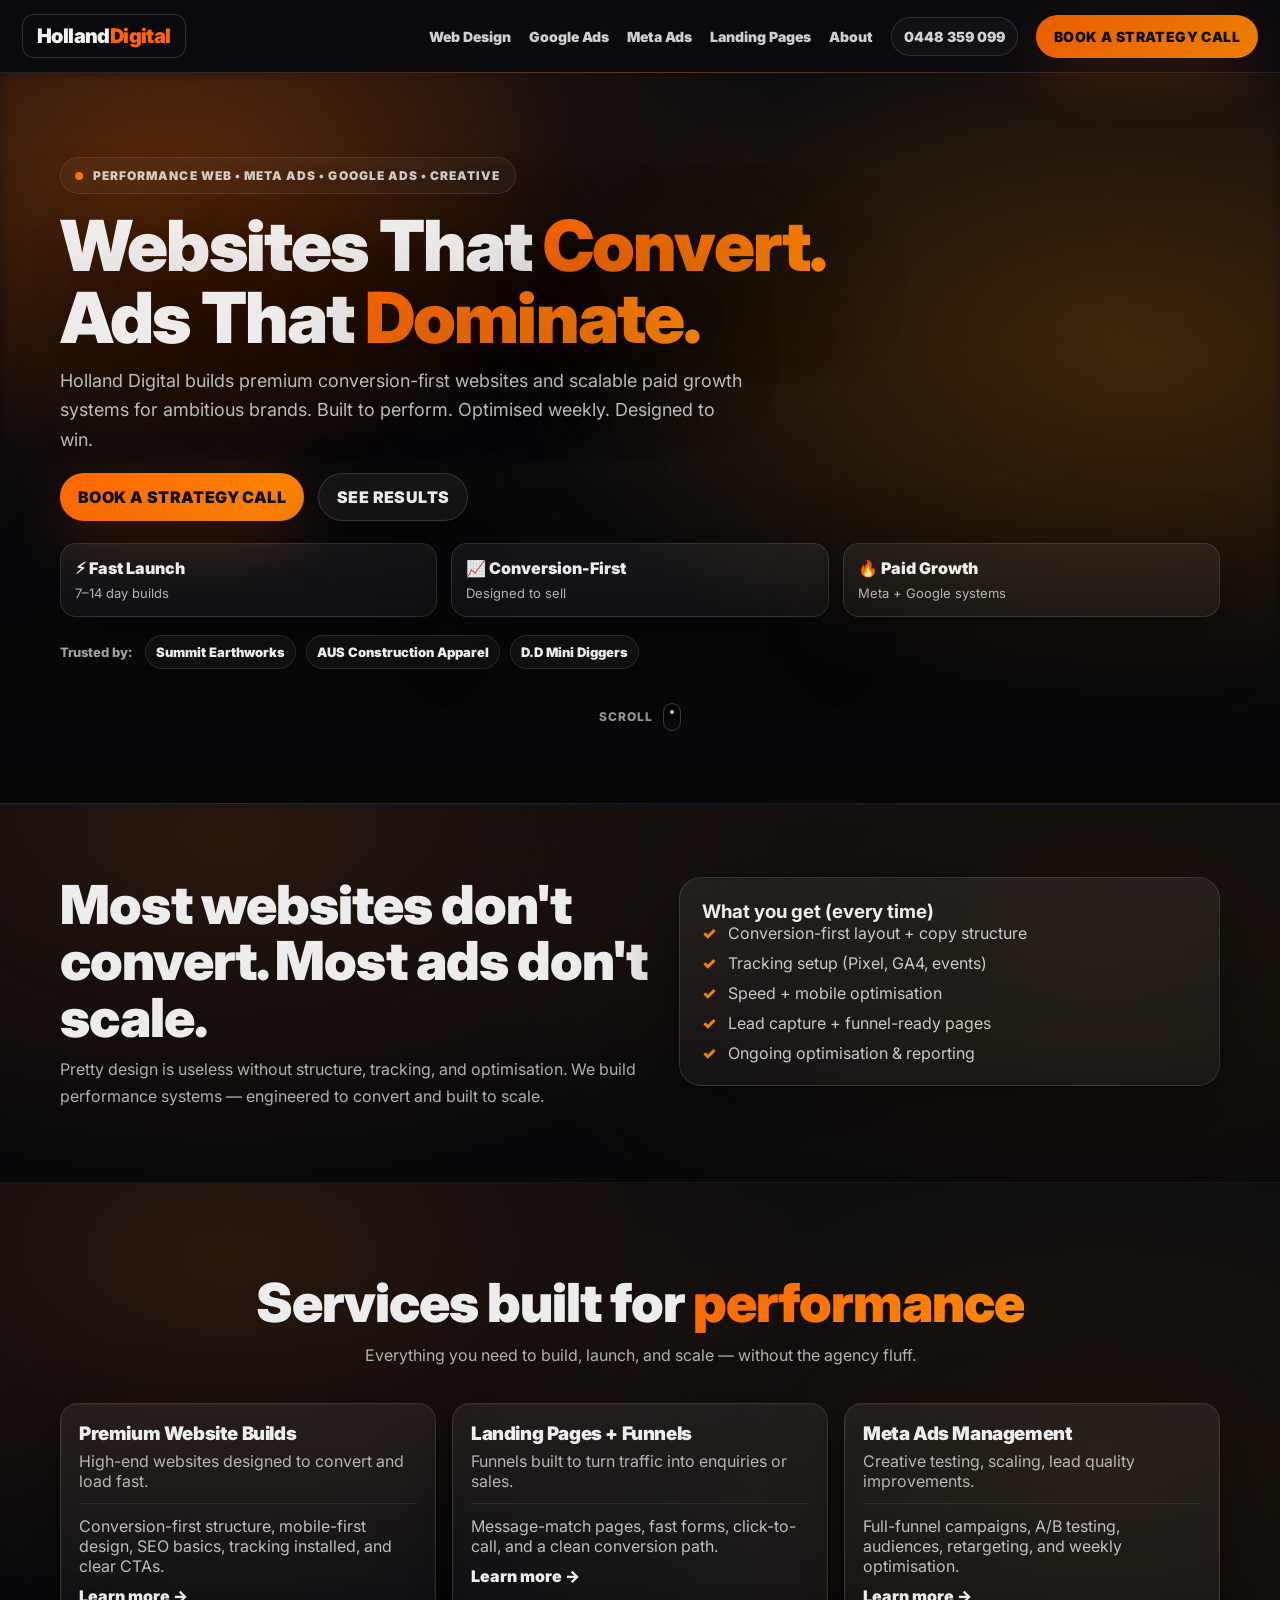
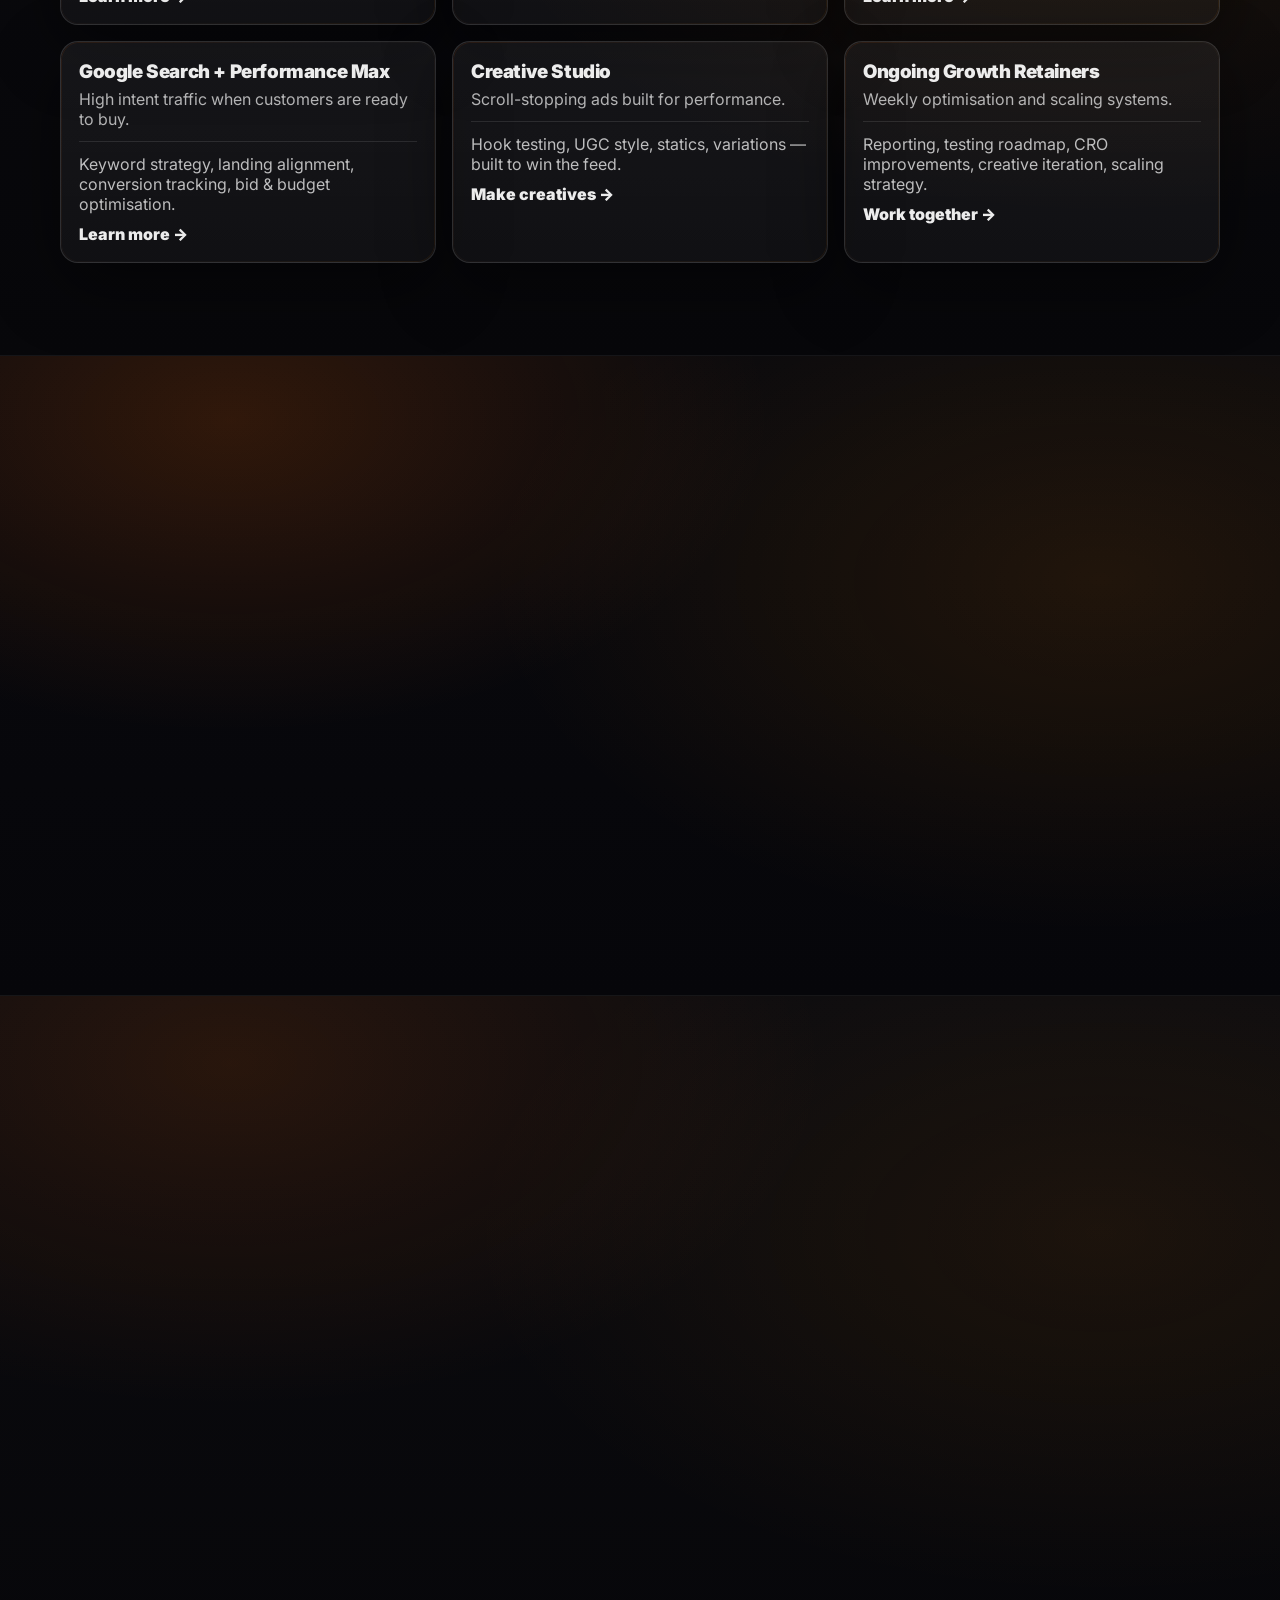
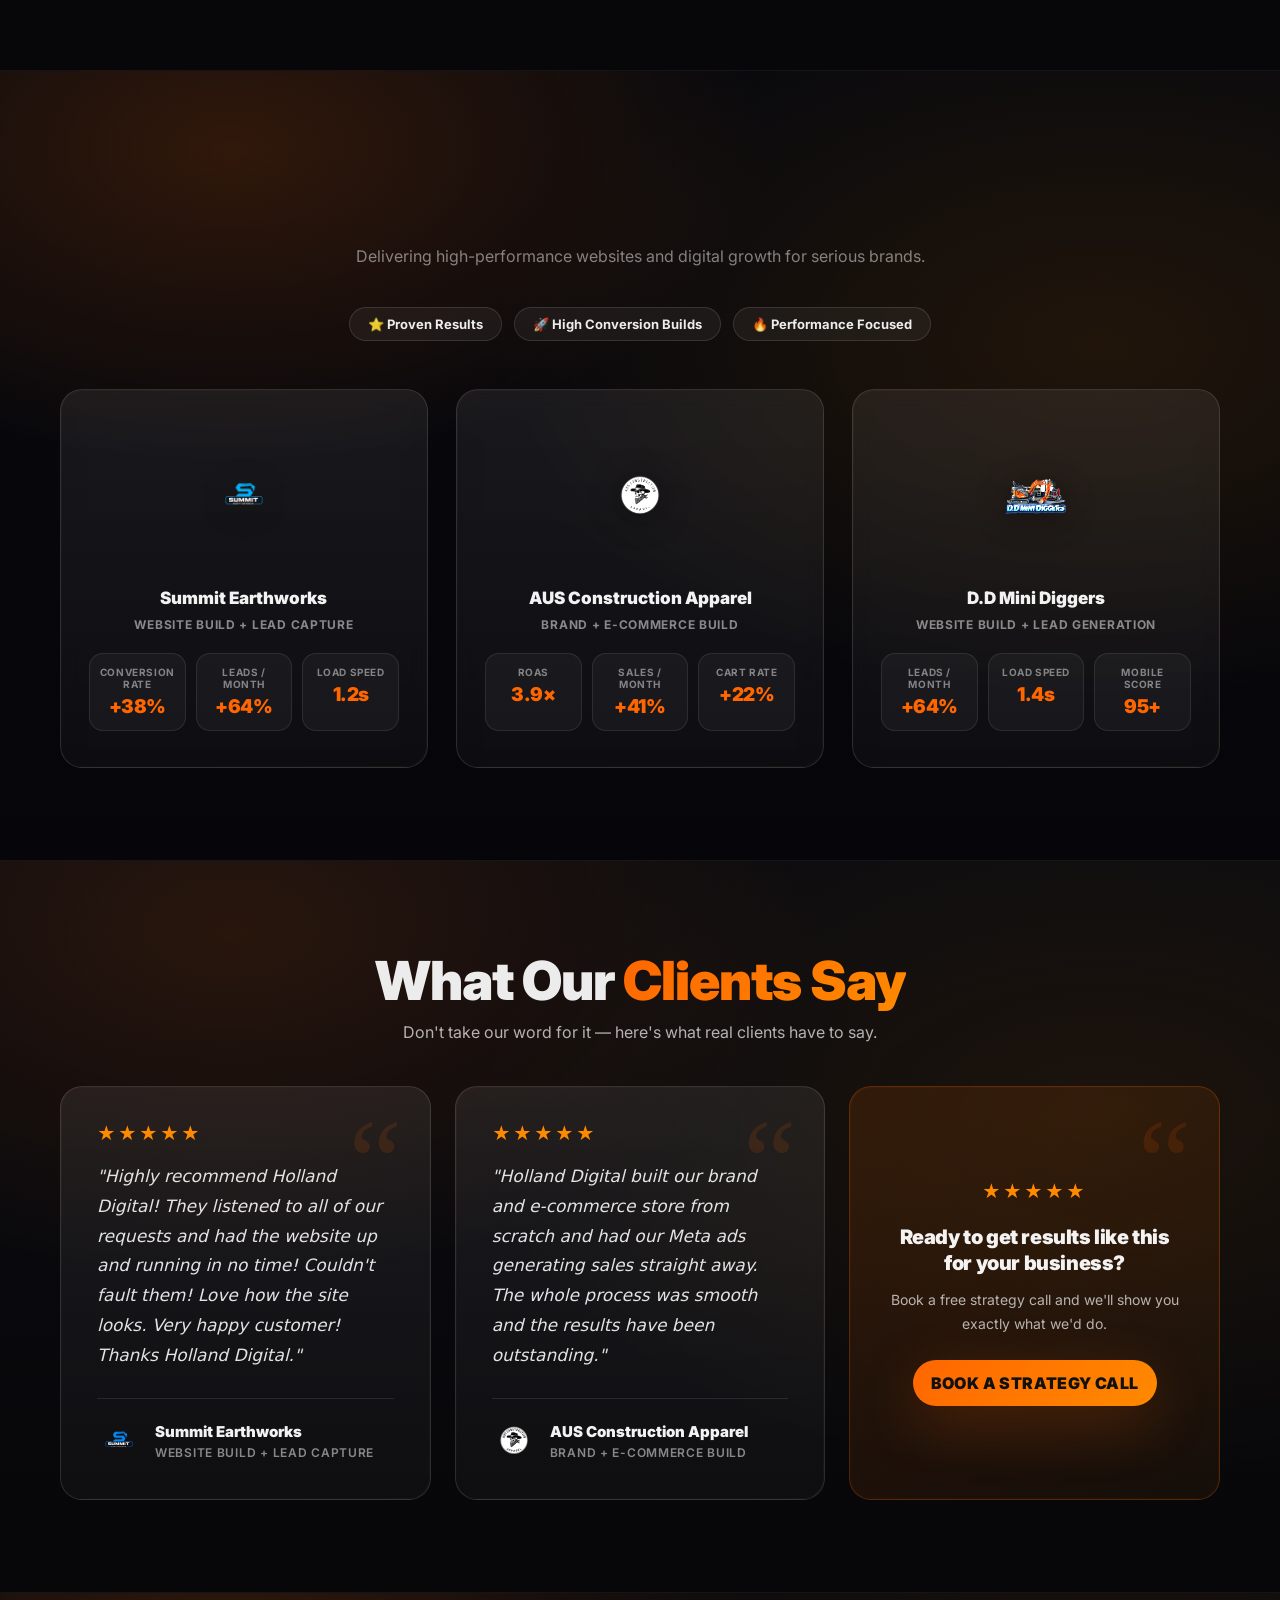
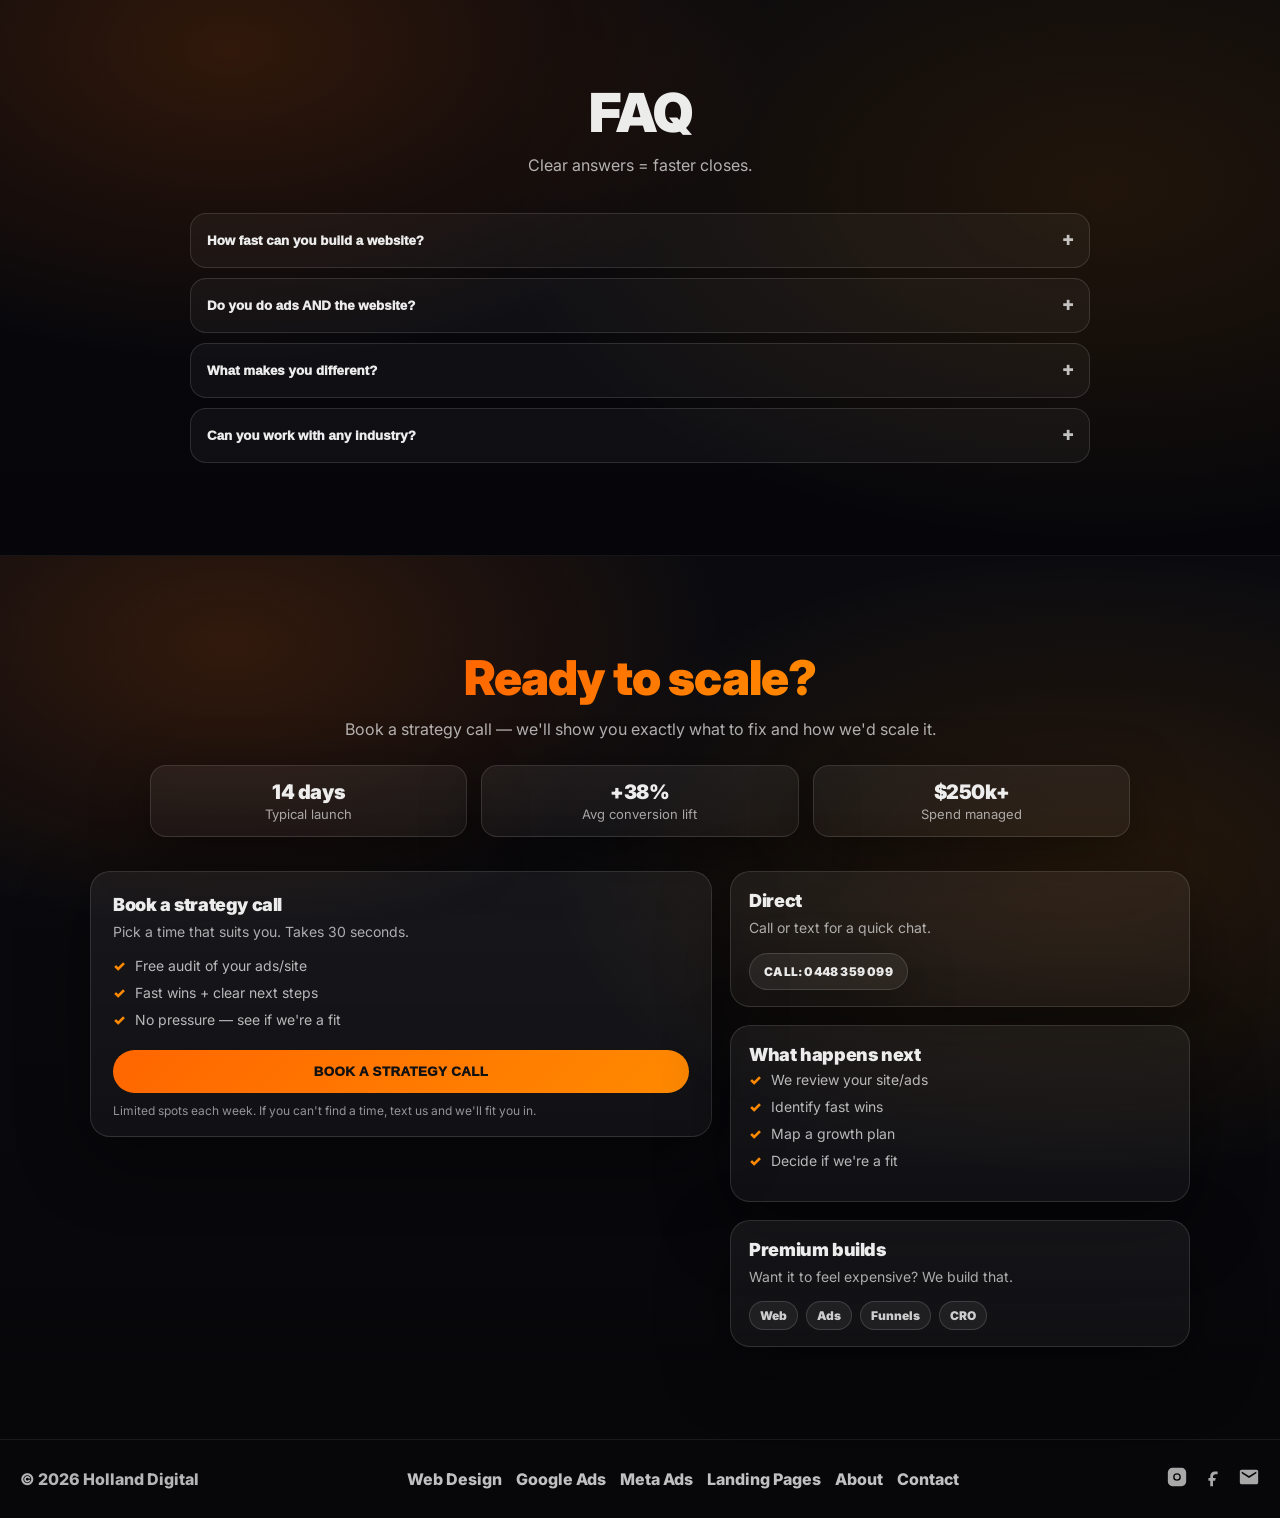
==== commit 262e5d29: "Improve SEO and AI search visibility across the site. Add llms.txt, enriched JSON-LD, meta tags, and" ====
--- a/index.html
+++ b/index.html
@@ -1,18 +1,39 @@
 <!doctype html>
-<html lang="en">
+<html lang="en-AU">
 <head>
   <meta charset="utf-8" />
   <meta name="viewport" content="width=device-width,initial-scale=1" />
   <meta name="theme-color" content="#0b0b0f" />
+  <meta name="robots" content="index, follow, max-image-preview:large, max-snippet:-1, max-video-preview:-1" />
+  <meta name="geo.region" content="AU-VIC" />
+  <meta name="geo.placename" content="Melbourne" />
+
   <!-- Title Tag -->
-  <title>Web Design & Digital Marketing Agency | Holland Digital</title>
+  <title>Web Design &amp; Digital Marketing Agency Melbourne | Holland Digital</title>
+
   <!-- Meta Description -->
-  <meta name="description" content="Holland Digital builds conversion-first websites and manages Google & Meta ads for Australian businesses. Fast launches, real results. Book a free call.">
+  <meta name="description" content="Holland Digital is a Melbourne web design and digital marketing agency. Conversion-first websites, Google Ads and Meta Ads for Australian businesses. Book a free strategy call.">
+
+  <!-- Canonical -->
+  <link rel="canonical" href="https://www.holland-digital.com/" />
+  <link rel="alternate" hreflang="en-AU" href="https://www.holland-digital.com/" />
+
   <!-- Open Graph -->
-  <meta property="og:title" content="Web Design & Digital Marketing Agency | Holland Digital">
-  <meta property="og:description" content="Premium websites and paid ad systems built to convert and scale for Australian businesses.">
+  <meta property="og:title" content="Web Design &amp; Digital Marketing Agency Melbourne | Holland Digital">
+  <meta property="og:description" content="Conversion-first websites, Google Ads and Meta Ads for Australian businesses. Melbourne-based, Australia-wide service.">
   <meta property="og:url" content="https://www.holland-digital.com/">
   <meta property="og:type" content="website">
+  <meta property="og:site_name" content="Holland Digital">
+  <meta property="og:locale" content="en_AU">
+  <meta property="og:image" content="https://www.holland-digital.com/android-chrome-512x512.png">
+  <meta property="og:image:alt" content="Holland Digital — Web Design and Digital Marketing Agency Melbourne">
+
+  <!-- Twitter -->
+  <meta name="twitter:card" content="summary_large_image">
+  <meta name="twitter:title" content="Web Design &amp; Digital Marketing Agency Melbourne | Holland Digital">
+  <meta name="twitter:description" content="Conversion-first websites, Google Ads and Meta Ads for Australian businesses.">
+  <meta name="twitter:image" content="https://www.holland-digital.com/android-chrome-512x512.png">
+
   <!-- Favicon -->
   <link rel="icon" type="image/x-icon" href="/favicon.ico">
   <link rel="icon" type="image/png" sizes="32x32" href="/favicon-32x32.png">
@@ -29,24 +50,87 @@
   <script type="application/ld+json">
   {
     "@context": "https://schema.org",
-    "@type": "ProfessionalService",
-    "name": "Holland Digital",
-    "description": "Melbourne-based web design and digital marketing agency specialising in conversion-first websites, Google Ads and Meta Ads for Australian businesses.",
-    "url": "https://www.holland-digital.com",
-    "telephone": "+61448359099",
-    "email": "jye@holland-digital.com",
-    "address": {
-      "@type": "PostalAddress",
-      "addressLocality": "Melbourne",
-      "addressRegion": "VIC",
-      "addressCountry": "AU"
-    },
-    "areaServed": { "@type": "Country", "name": "Australia" },
-    "serviceType": ["Web Design", "Google Ads Management", "Meta Ads Management", "Landing Page Design"],
-    "priceRange": "$$",
-    "sameAs": [
-      "https://www.instagram.com/hollanddigital_",
-      "https://www.facebook.com/profile.php?id=61588367780540"
+    "@graph": [
+      {
+        "@type": "WebSite",
+        "@id": "https://www.holland-digital.com/#website",
+        "url": "https://www.holland-digital.com/",
+        "name": "Holland Digital",
+        "description": "Melbourne web design and digital marketing agency — conversion-first websites, Google Ads and Meta Ads for Australian businesses.",
+        "publisher": { "@id": "https://www.holland-digital.com/#organization" },
+        "inLanguage": "en-AU"
+      },
+      {
+        "@type": "ProfessionalService",
+        "@id": "https://www.holland-digital.com/#organization",
+        "name": "Holland Digital",
+        "alternateName": "Holland Digital Melbourne",
+        "url": "https://www.holland-digital.com",
+        "logo": "https://www.holland-digital.com/android-chrome-512x512.png",
+        "image": "https://www.holland-digital.com/android-chrome-512x512.png",
+        "description": "Melbourne-based web design and digital marketing agency specialising in conversion-first websites, Google Ads and Meta Ads for Australian businesses.",
+        "telephone": "+61448359099",
+        "email": "jye@holland-digital.com",
+        "founder": { "@type": "Person", "name": "Jye Holland" },
+        "address": {
+          "@type": "PostalAddress",
+          "addressLocality": "Melbourne",
+          "addressRegion": "VIC",
+          "addressCountry": "AU"
+        },
+        "areaServed": { "@type": "Country", "name": "Australia" },
+        "priceRange": "$$",
+        "knowsAbout": [
+          "Web Design",
+          "Google Ads Management",
+          "Meta Ads Management",
+          "Facebook Advertising",
+          "Instagram Advertising",
+          "Landing Page Design",
+          "Conversion Rate Optimisation",
+          "Digital Marketing Australia"
+        ],
+        "hasOfferCatalog": {
+          "@type": "OfferCatalog",
+          "name": "Digital Marketing Services",
+          "itemListElement": [
+            { "@type": "Offer", "itemOffered": { "@type": "Service", "name": "Web Design Melbourne", "url": "https://www.holland-digital.com/web-design" } },
+            { "@type": "Offer", "itemOffered": { "@type": "Service", "name": "Google Ads Management Australia", "url": "https://www.holland-digital.com/google-ads" } },
+            { "@type": "Offer", "itemOffered": { "@type": "Service", "name": "Meta Ads Management Australia", "url": "https://www.holland-digital.com/meta-ads" } },
+            { "@type": "Offer", "itemOffered": { "@type": "Service", "name": "Landing Page Design Australia", "url": "https://www.holland-digital.com/landing-pages" } }
+          ]
+        },
+        "sameAs": [
+          "https://www.instagram.com/hollanddigital_",
+          "https://www.facebook.com/profile.php?id=61588367780540"
+        ]
+      },
+      {
+        "@type": "FAQPage",
+        "@id": "https://www.holland-digital.com/#faq",
+        "mainEntity": [
+          {
+            "@type": "Question",
+            "name": "How fast can you build a website?",
+            "acceptedAnswer": { "@type": "Answer", "text": "Most builds launch in 7–14 days depending on page count, content, and approvals." }
+          },
+          {
+            "@type": "Question",
+            "name": "Do you do ads AND the website?",
+            "acceptedAnswer": { "@type": "Answer", "text": "Yes. We build the website or funnel and the paid acquisition system so everything is aligned and trackable." }
+          },
+          {
+            "@type": "Question",
+            "name": "What makes Holland Digital different?",
+            "acceptedAnswer": { "@type": "Answer", "text": "We are performance-first: conversion structure, tracking, weekly optimisation, and a scaling roadmap — not just design." }
+          },
+          {
+            "@type": "Question",
+            "name": "Can you work with any industry?",
+            "acceptedAnswer": { "@type": "Answer", "text": "Yes — if you have budget, offer clarity, and a desire to scale. We tailor the system to your market." }
+          }
+        ]
+      }
     ]
   }
   </script>
@@ -87,6 +171,8 @@
     </div>
   </div>
 
+  <main id="main">
+
   <!-- HERO -->
   <header id="top" class="hero">
     <div class="hero__bg"></div>
@@ -335,7 +421,7 @@
       </div>
       <div class="clients-grid">
         <div class="client-card reveal">
-          <div class="client-img-wrap"><img src="assets/summit-earthworks-logo.png" alt="Summit Earthworks" onerror="this.parentElement.innerHTML='<div class=client-placeholder>Summit Earthworks</div>'"></div>
+          <div class="client-img-wrap"><img src="assets/summit-earthworks-logo.png" alt="Summit Earthworks client logo — website build and lead capture by Holland Digital" loading="lazy" width="120" height="60" onerror="this.parentElement.innerHTML='<div class=client-placeholder>Summit Earthworks</div>'"></div>
           <div class="client-meta">
             <strong>Summit Earthworks</strong>
             <span>Website Build + Lead Capture</span>
@@ -356,7 +442,7 @@
           </div>
         </div>
         <div class="client-card reveal">
-          <div class="client-img-wrap"><img src="assets/aus-construction-apparel-logo.png" alt="AUS Construction Apparel" onerror="this.parentElement.innerHTML='<div class=client-placeholder>AUS Construction Apparel</div>'"></div>
+          <div class="client-img-wrap"><img src="assets/aus-construction-apparel-logo.png" alt="AUS Construction Apparel client logo — e-commerce and Meta ads by Holland Digital" loading="lazy" width="120" height="60" onerror="this.parentElement.innerHTML='<div class=client-placeholder>AUS Construction Apparel</div>'"></div>
           <div class="client-meta">
             <strong>AUS Construction Apparel</strong>
             <span>Brand + E-commerce Build</span>
@@ -377,7 +463,7 @@
           </div>
         </div>
         <div class="client-card reveal">
-          <div class="client-img-wrap"><img src="assets/dd-mini-diggers-logo.png" alt="D.D Mini Diggers" onerror="this.parentElement.innerHTML='<div class=client-placeholder>D.D Mini Diggers</div>'"></div>
+          <div class="client-img-wrap"><img src="assets/dd-mini-diggers-logo.png" alt="D.D Mini Diggers client logo — website build and lead generation by Holland Digital" loading="lazy" width="120" height="60" onerror="this.parentElement.innerHTML='<div class=client-placeholder>D.D Mini Diggers</div>'"></div>
           <div class="client-meta">
             <strong>D.D Mini Diggers</strong>
             <span>Website Build + Lead Generation</span>
@@ -547,6 +633,8 @@
       </div>
     </div>
   </section>
+
+  </main>
 
   <!-- FOOTER -->
   <footer class="footer">
